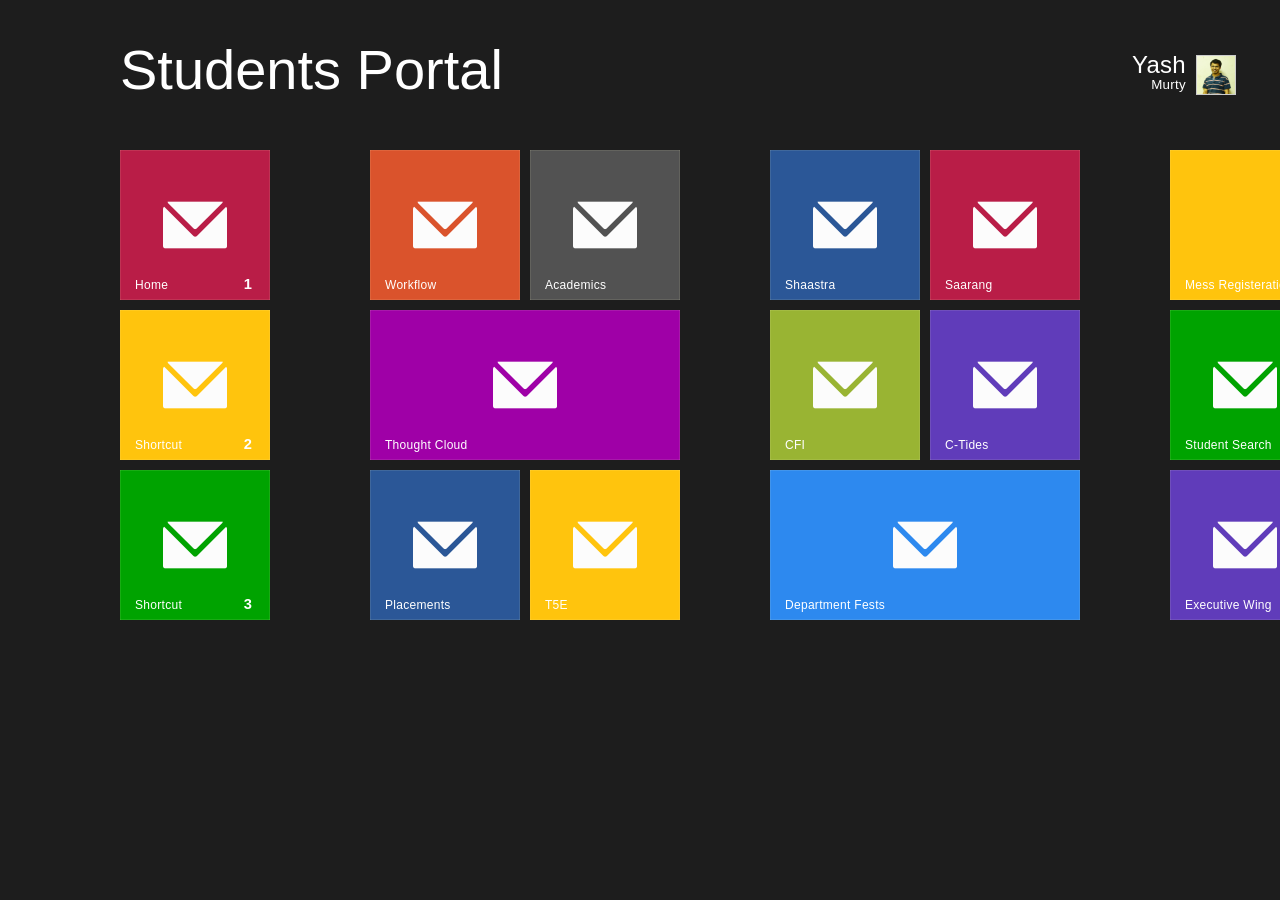
==== landing/metro/index.html @ 48523f01 "MetroLanding" ====
<!DOCTYPE html PUBLIC "-//W3C//DTD XHTML 1.0 Transitional//EN" "http://www.w3.org/TR/xhtml1/DTD/xhtml1-transitional.dtd">
<html xmlns="http://www.w3.org/1999/xhtml"><!--NoM4D-->
<head>
<meta http-equiv="Content-Type" content="text/html; charset=utf-8" />
<title>Metro Landing</title>
<link href="css/modern.css" rel="stylesheet">
<link href="css/modern-responsive.css" rel="stylesheet">
<link href="css/theme-dark.css" rel="stylesheet">
</head>

<body class="metrouicss">


<div class="page secondary fixed-header" style="width: 3000px;">
    <div class="page-header ">
        <div class="page-header-content">
            <div class="user-login">
                <a href="#">
                    <div class="name">
                        <span class="first-name">Yash</span>
                        <span class="last-name">Murty</span>
                    </div>
                    <div class="avatar">
                        <img src="images/fb3.jpg">
                    </div>
                </a>
            </div>

            <h1 class="fg-color-black">Students Portal</h1>
        </div>
    </div><!-- Header Ends -->
    
    <div class="page-region">
        <div class="page-region-content tiles" style="width: 4156px;">
            <div class="tile-group tile-drag" style="width: auto; max-width: 170px;">
                <div class="tile icon bg-color-red outline-color-red" style="">
                    <div class="tile-content">
                        <img src="images/Mail128.png">
                    </div>
                    <div class="brand">
                        <div class="badge">1</div>
                        <div class="name">Home</div>
                    </div>
                </div>
                <div class="tile icon bg-color-yellow outline-color-yellow" style="">
                    <div class="tile-content">
                        <img src="images/Mail128.png">
                    </div>
                    <div class="brand">
                        <div class="badge">2</div>
                        <div class="name">Shortcut</div>
                    </div>
                </div>
                <div class="tile icon bg-color-green outline-color-green" style="">
                    <div class="tile-content">
                        <img src="images/Mail128.png">
                    </div>
                    <div class="brand">
                        <div class="badge">3</div>
                        <div class="name">Shortcut</div>
                    </div>
                </div>
                </div><!-- Column 1 ends here-->
                
            <div class="tile-group tile-drag" style="width: auto; max-width: 320px;">
                <div class="tile icon bg-color-orangeDark outline-color-orangeDark" style="">
                    <div class="tile-content">
                        <img src="images/Mail128.png">
                    </div>
                    <div class="brand">
                        <div class="badge"></div>
                        <div class="name">Workflow</div>
                    </div>
                </div>
                
                <div class="tile icon bg-color-grayDark outline-color-grayDark" style="">
                    <div class="tile-content">
                        <img src="images/Mail128.png">
                    </div>
                    <div class="brand">
                        <div class="badge"></div>
                        <div class="name">Academics</div>
                    </div>
                </div>
                
                <div class="tile double icon bg-color-pink outline-color-pink" style="">
                    <div class="tile-content">
                        <img src="images/Mail128.png" alt="">
                    </div>
                    <div class="brand">
                        <span class="name">Thought Cloud</span>
                        
                    </div>
                </div>
                <div class="tile icon bg-color-blueDark outline-color-blueDark" style="">
                    <div class="tile-content">
                        <img src="images/Mail128.png">
                    </div>
                    <div class="brand">
                        <div class="badge"></div>
                        <div class="name">Placements</div>
                    </div>
                </div>
                <div class="tile icon bg-color-yellow outline-color-yellow" style="">
                    <div class="tile-content">
                        <img src="images/Mail128.png">
                    </div>
                    <div class="brand">
                        <div class="badge"></div>
                        <div class="name">T5E</div>
                    </div>
                </div>
                </div><!-- Column 2 ends here-->
    
    
    
            <div class="tile-group tile-drag" style="width: auto; max-width: 320px;">
                
                <div class="tile icon bg-color-blueDark outline-color-blueDark" style="">
                    <div class="tile-content">
                        <img src="images/Mail128.png">
                    </div>
                    <div class="brand">
                        <div class="badge"></div>
                        <div class="name">Shaastra</div>
                    </div>
                </div>
                <div class="tile icon bg-color-red outline-color-red" style="">
                    <div class="tile-content">
                        <img src="images/Mail128.png">
                    </div>
                    <div class="brand">
                        <div class="badge"></div>
                        <div class="name">Saarang</div>
                    </div>
                </div>
                
                <div class="tile icon bg-color-greenLight outline-color-greenLight" style="">
                    <div class="tile-content">
                        <img src="images/Mail128.png">
                    </div>
                    <div class="brand">
                        <div class="badge"></div>
                        <div class="name">CFI</div>
                    </div>
                </div>
                <div class="tile icon bg-color-purple outline-color-purple" style="">
                    <div class="tile-content">
                        <img src="images/Mail128.png">
                    </div>
                    <div class="brand">
                        <div class="badge"></div>
                        <div class="name">C-Tides</div>
                    </div>
                </div>
                <div class="tile double icon bg-color-blue outline-color-blue" style="">
                    <div class="tile-content">
                        <img src="images/Mail128.png" alt="">
                    </div>
                    <div class="brand">
                        <span class="name">Department Fests</span>
                        
                    </div>
                </div>
                </div><!-- Column 3 ends here-->
    
    
	<div class="tile-group tile-drag" style="width: auto; max-width: 320px;">
                
                
                <div class="tile double icon bg-color-yellow outline-color-yellow" style="">
                    <div class="tile-content">
                        <img src="images/Mail128.png" alt="">
                    </div>
                    <div class="brand">
                        <span class="name">Mess Registeration</span>
                        
                    </div>
                </div>
                <div class="tile icon bg-color-green outline-color-green" style="">
                    <div class="tile-content">
                        <img src="images/Mail128.png">
                    </div>
                    <div class="brand">
                        <div class="badge"></div>
                        <div class="name">Student Search</div>
                    </div>
                </div>
                <div class="tile icon bg-color-blue outline-color-blue" style="">
                    <div class="tile-content">
                        <img src="images/Mail128.png">
                    </div>
                    <div class="brand">
                        <div class="badge"></div>
                        <div class="name">SAC</div>
                    </div>
                </div>
                
                <div class="tile icon bg-color-purple outline-color-purple" style="">
                    <div class="tile-content">
                        <img src="images/Mail128.png">
                    </div>
                    <div class="brand">
                        <div class="badge"></div>
                        <div class="name">Executive Wing</div>
                    </div>
                </div>
                <div class="tile icon bg-color-orangeDark outline-color-orangeDark" style="">
                    <div class="tile-content">
                        <img src="images/Mail128.png">
                    </div>
                    <div class="brand">
                        <div class="badge"></div>
                        <div class="name">Downloads</div>
                    </div>
                </div>
                </div><!-- column 4 ends here-->
                
                <div class="tile-group tile-drag" style="width: auto; max-width: 170px;">
                <div class="tile icon bg-color-blueDark outline-color-blueDark" style="">
                    <div class="tile-content">
                        <img src="images/Mail128.png">
                    </div>
                    <div class="brand">
                        <div class="badge">1</div>
                        <div class="name">Tech-Soc</div>
                    </div>
                </div>
                <div class="tile icon bg-color-pink outline-color-pink" style="">
                    <div class="tile-content">
                        <img src="images/Mail128.png">
                    </div>
                    <div class="brand">
                        <div class="badge">2</div>
                        <div class="name">Lit-Soc</div>
                    </div>
                </div>
                <div class="tile icon bg-color-green outline-color-green" style="">
                    <div class="tile-content">
                        <img src="images/Mail128.png">
                    </div>
                    <div class="brand">
                        <div class="badge"></div>
                        <div class="name">Schroeter</div>
                    </div>
                </div>
                </div><!-- Column 5 ends here-->
            
                
</body>
</html>
---- landing/metro/css/modern.css ----
/*
 * Metro UI CSS v 0.1.6
 * Copyright 2012 Sergey Pimenov
 * Licensed under the MIT License
 */
/*! normalize.css 2012-03-11T12:53 UTC - http://github.com/necolas/normalize.css */
/* =============================================================================
   HTML5 display definitions
   ========================================================================== */
/*
 * Corrects block display not defined in IE6/7/8/9 & FF3
 */
article,
aside,
details,
figcaption,
figure,
footer,
header,
hgroup,
nav,
section,
summary {
  display: block;
}
/*
 * Corrects inline-block display not defined in IE6/7/8/9 & FF3
 */
audio,
canvas,
video {
  display: inline-block;
  *display: inline;
  *zoom: 1;
}
/*
 * Prevents modern browsers from displaying 'audio' without controls
 * Remove excess height in iOS5 devices
 */
audio:not([controls]) {
  display: none;
  height: 0;
}
/*
 * Addresses styling for 'hidden' attribute not present in IE7/8/9, FF3, S4
 * Known issue: no IE6 support
 */
[hidden] {
  display: none;
}
/* =============================================================================
   Base
   ========================================================================== */
/*
 * 1. Corrects text resizing oddly in IE6/7 when body font-size is set using em units
 *    http://clagnut.com/blog/348/#c790
 * 2. Prevents iOS text size adjust after orientation change, without disabling user zoom
 *    www.456bereastreet.com/archive/201012/controlling_text_size_in_safari_for_ios_without_disabling_user_zoom/
 */
html {
  font-size: 100%;
  /* 1 */

  -webkit-text-size-adjust: 100%;
  /* 2 */

  -ms-text-size-adjust: 100%;
  /* 2 */

}
/*
 * Addresses font-family inconsistency between 'textarea' and other form elements.
 */
html,
button,
input,
select,
textarea {
  font-family: sans-serif;
}
/*
 * Addresses margins handled incorrectly in IE6/7
 */
body {
  margin: 0;
}
/* =============================================================================
   Links
   ========================================================================== */
/*
 * Addresses outline displayed oddly in Chrome
 */
a:focus {
  outline: thin dotted;
}
/*
 * Improves readability when focused and also mouse hovered in all browsers
 * people.opera.com/patrickl/experiments/keyboard/test
 */
a:hover,
a:active {
  outline: 0;
}
/* =============================================================================
   Typography
   ========================================================================== */
/*
 * Addresses font sizes and margins set differently in IE6/7
 * Addresses font sizes within 'section' and 'article' in FF4+, Chrome, S5
 */
h1 {
  font-size: 2em;
  margin: 0.67em 0;
}
h2 {
  font-size: 1.5em;
  margin: 0.83em 0;
}
h3 {
  font-size: 1.17em;
  margin: 1em 0;
}
h4 {
  font-size: 1em;
  margin: 1.33em 0;
}
h5 {
  font-size: 0.83em;
  margin: 1.67em 0;
}
h6 {
  font-size: 0.75em;
  margin: 2.33em 0;
}
/*
 * Addresses styling not present in IE7/8/9, S5, Chrome
 */
abbr[title] {
  border-bottom: 1px dotted;
}
/*
 * Addresses style set to 'bolder' in FF3+, S4/5, Chrome
*/
b,
strong {
  font-weight: bold;
}
blockquote {
  margin: 1em 40px;
}
/*
 * Addresses styling not present in S5, Chrome
 */
dfn {
  font-style: italic;
}
/*
 * Addresses styling not present in IE6/7/8/9
 */
mark {
  background: #ff0;
  color: #000;
}
/*
 * Addresses margins set differently in IE6/7
 */
p,
pre {
  margin: 1em 0;
}
/*
 * Corrects font family set oddly in IE6, S4/5, Chrome
 * en.wikipedia.org/wiki/User:Davidgothberg/Test59
 */
pre,
code,
kbd,
samp {
  font-family: monospace, serif;
  _font-family: 'courier new', monospace;
  font-size: 1em;
}
/*
 * Improves readability of pre-formatted text in all browsers
 */
pre {
  white-space: pre;
  white-space: pre-wrap;
  word-wrap: break-word;
}
/*
 * 1. Addresses CSS quotes not supported in IE6/7
 * 2. Addresses quote property not supported in S4
 */
/* 1 */
q {
  quotes: none;
}
/* 2 */
q:before,
q:after {
  content: '';
  content: none;
}
small {
  font-size: 75%;
}
/*
 * Prevents sub and sup affecting line-height in all browsers
 * gist.github.com/413930
 */
sub,
sup {
  font-size: 75%;
  line-height: 0;
  position: relative;
  vertical-align: baseline;
}
sup {
  top: -0.5em;
}
sub {
  bottom: -0.25em;
}
/* =============================================================================
   Lists
   ========================================================================== */
/*
 * Addresses margins set differently in IE6/7
 */
dl,
menu,
ol,
ul {
  margin: 1em 0;
}
dd {
  margin: 0 0 0 40px;
}
/*
 * Addresses paddings set differently in IE6/7
 */
menu,
ol,
ul {
  padding: 0 0 0 40px;
}
/*
 * Corrects list images handled incorrectly in IE7
 */
nav ul,
nav ol {
  list-style: none;
  list-style-image: none;
}
/* =============================================================================
   Embedded content
   ========================================================================== */
/*
 * 1. Removes border when inside 'a' element in IE6/7/8/9, FF3
 * 2. Improves image quality when scaled in IE7
 *    code.flickr.com/blog/2008/11/12/on-ui-quality-the-little-things-client-side-image-resizing/
 */
img {
  border: 0;
  /* 1 */

  -ms-interpolation-mode: bicubic;
  /* 2 */

}
/*
 * Corrects overflow displayed oddly in IE9
 */
svg:not(:root) {
  overflow: hidden;
}
/* =============================================================================
   Figures
   ========================================================================== */
/*
 * Addresses margin not present in IE6/7/8/9, S5, O11
 */
figure {
  margin: 0;
}
/* =============================================================================
   Forms
   ========================================================================== */
/*
 * Corrects margin displayed oddly in IE6/7
 */
form {
  margin: 0;
}
/*
 * Define consistent border, margin, and padding
 */
fieldset {
  border: 1px solid #c0c0c0;
  margin: 0 2px;
  padding: 0.35em 0.625em 0.75em;
}
/*
 * 1. Corrects color not being inherited in IE6/7/8/9
 * 2. Corrects text not wrapping in FF3
 * 3. Corrects alignment displayed oddly in IE6/7
 */
legend {
  border: 0;
  /* 1 */

  padding: 0;
  white-space: normal;
  /* 2 */

  *margin-left: -7px;
  /* 3 */

}
/*
 * 1. Corrects font size not being inherited in all browsers
 * 2. Addresses margins set differently in IE6/7, FF3+, S5, Chrome
 * 3. Improves appearance and consistency in all browsers
 */
button,
input,
select,
textarea {
  font-size: 100%;
  /* 1 */

  margin: 0;
  /* 2 */

  vertical-align: baseline;
  /* 3 */

  *vertical-align: middle;
  /* 3 */

}
/*
 * Addresses FF3/4 setting line-height on 'input' using !important in the UA stylesheet
 */
button,
input {
  line-height: normal;
  /* 1 */

}
/*
 * 1. Improves usability and consistency of cursor style between image-type 'input' and others
 * 2. Corrects inability to style clickable 'input' types in iOS
 * 3. Removes inner spacing in IE7 without affecting normal text inputs
 *    Known issue: inner spacing remains in IE6
 */
button,
input[type="button"],
input[type="reset"],
input[type="submit"] {
  cursor: pointer;
  /* 1 */

  -webkit-appearance: button;
  /* 2 */

  *overflow: visible;
  /* 3 */

}
/*
 * Re-set default cursor for disabled elements
 */
button[disabled],
input[disabled] {
  cursor: default;
}
/*
 * 1. Addresses box sizing set to content-box in IE8/9
 * 2. Removes excess padding in IE8/9
 * 3. Removes excess padding in IE7
      Known issue: excess padding remains in IE6
 */
input[type="checkbox"],
input[type="radio"] {
  box-sizing: border-box;
  /* 1 */

  padding: 0;
  /* 2 */

  *height: 13px;
  /* 3 */

  *width: 13px;
  /* 3 */

}
/*
 * 1. Addresses appearance set to searchfield in S5, Chrome
 * 2. Addresses box-sizing set to border-box in S5, Chrome (include -moz to future-proof)
 */
input[type="search"] {
  -webkit-appearance: textfield;
  /* 1 */

  -moz-box-sizing: content-box;
  -webkit-box-sizing: content-box;
  /* 2 */

  box-sizing: content-box;
}
/*
 * Removes inner padding and search cancel button in S5, Chrome on OS X
 */
input[type="search"]::-webkit-search-decoration,
input[type="search"]::-webkit-search-cancel-button {
  -webkit-appearance: none;
}
/*
 * Removes inner padding and border in FF3+
 * www.sitepen.com/blog/2008/05/14/the-devils-in-the-details-fixing-dojos-toolbar-buttons/
 */
button::-moz-focus-inner,
input::-moz-focus-inner {
  border: 0;
  padding: 0;
}
/*
 * 1. Removes default vertical scrollbar in IE6/7/8/9
 * 2. Improves readability and alignment in all browsers
 */
textarea {
  overflow: auto;
  /* 1 */

  vertical-align: top;
  /* 2 */

}
/* =============================================================================
   Tables
   ========================================================================== */
/*
 * Remove most spacing between table cells
 */
table {
  border-collapse: collapse;
  border-spacing: 0;
}
/*
 * Metro UI CSS
 * Copyright 2012 Sergey Pimenov
 * Licensed under the MIT License
 *
 * Routines.less
 */
.place-left {
  float: left !important;
  margin-right: 10px;
}
.place-right {
  float: right !important;
  margin-left: 10px;
}
.scroll-y,
.scroll-vertical {
  overflow-y: scroll;
}
.scroll-x,
.scroll-horizontal {
  overflow-x: scroll;
}
.pos-rel {
  position: relative;
}
.pos-abs {
  position: absolute;
}
.pos-fix {
  position: fixed;
}
.text-left {
  text-align: left;
}
.text-right {
  text-align: right;
}
.text-center {
  text-align: center;
}
.text-justify {
  text-align: justify;
}
.top-left {
  position: absolute;
  top: 0;
  left: 0;
}
.top-right {
  position: absolute;
  top: 0;
  right: 0;
}
.bottom-right {
  position: absolute;
  bottom: 0;
  right: 0;
}
.bottom-left {
  position: absolute;
  bottom: 0;
  left: 0;
}
.no-overflow {
  overflow: hidden;
}
.no-display {
  display: none;
}
.as-block {
  display: block;
  float: none !important;
}
.as-inline-block {
  display: inline-block;
}
.nlm {
  margin-left: 0 !important;
}
.nrm {
  margin-right: 0 !important;
}
.clearfix {
  *zoom: 1;
}
.clearfix:before,
.clearfix:after {
  display: table;
  content: "";
}
.clearfix:after {
  clear: both;
}
.padding5 {
  padding: 5px;
}
.padding10 {
  padding: 10px;
}
.padding15 {
  padding: 15px;
}
.padding20 {
  padding: 20px;
}
.padding30 {
  padding: 30px;
}
.padding40 {
  padding: 40px;
}
.padding80 {
  padding: 80px;
}
.selected {
  border: 4px #2d89ef solid;
}
.selected:after {
  width: 0;
  height: 0;
  border-top: 40px solid #2d89ef;
  border-left: 40px solid transparent;
  position: absolute;
  display: block;
  right: 0;
  content: ".";
  top: 0;
  z-index: 1001;
}
.selected:before {
  position: absolute;
  content: "\e08a";
  color: #fff;
  right: 4px;
  font-family: iconFont;
  z-index: 1002;
}
.border {
  border: 1px #ccc solid;
}
/*
Icon Set:	Broccolidry -- http://dribbble.com/shots/587469-Free-16px-Broccolidryiconsaniconsetitisfullof-icons
License:	Aribitrary -- http://licence.visualidiot.com/


Icon Set:	Meteocons -- http://www.alessioatzeni.com/meteocons/
License:	Arbitrary -- http://www.alessioatzeni.com/meteocons/#about


Icon Set:	IcoMoon - Free -- http://keyamoon.com/icomoon/
License:	CC BY-SA 3.0 -- http://creativecommons.org/licenses/by-sa/3.0/
*/
@font-face {
  font-family: 'iconFont';
  src: url('../fonts/iconFont.eot');
  src: url('../fonts/iconFont.eot?#iefix') format('embedded-opentype'), url('../fonts/iconFont.svg#iconFont') format('svg'), url('../fonts/iconFont.woff') format('woff'), url('../fonts/iconFont.ttf') format('truetype');
  font-weight: normal;
  font-style: normal;
}
/* Use the following CSS code if you want to use data attributes for inserting your icons */
[data-icon]:before {
  font-family: 'iconFont';
  content: attr(data-icon);
  speak: none;
  font-weight: normal;
  font-style: normal;
  display: inline-block;
  text-decoration: inherit;
  -webkit-font-smoothing: antialiased;
  border: 1px transparent solid;
}
/* Use the following CSS code if you want to have a class per icon */
[class^="icon-"]:before,
[class*=" icon-"]:before {
  font-family: 'iconFont';
  font-style: normal;
  speak: none;
  font-weight: normal;
  display: inline-block;
  text-decoration: inherit;
  margin: 0 2px;
  -webkit-font-smoothing: antialiased;
  border: 1px transparent solid;
}
.icon-large:before {
  vertical-align: middle;
  font-size: 1.3333333333333332em;
  margin-top: -8px;
}
button.mini,
.button.mini {
  font-size: .9em !important;
}
a [class^="icon-"],
a [class*=" icon-"] {
  border: 1px transparent solid;
}
li [class^="icon-"],
li [class*=" icon-"] {
  display: inline-block;
  width: 1.25em;
  text-align: center;
}
li .icon-large:after,
li .icon-large:before {
  width: 1.875em;
}
.icon-home:before {
  content: "\e000";
}
.icon-newspaper:before {
  content: "\e001";
}
.icon-pencil:before {
  content: "\e002";
}
.icon-droplet:before {
  content: "\e003";
}
.icon-pictures:before {
  content: "\e004";
}
.icon-camera:before {
  content: "\e005";
}
.icon-music:before {
  content: "\e006";
}
.icon-film:before {
  content: "\e007";
}
.icon-camera-2:before {
  content: "\e008";
}
.icon-spades:before {
  content: "\e009";
}
.icon-clubs:before {
  content: "\e00a";
}
.icon-diamonds:before {
  content: "\e00b";
}
.icon-broadcast:before {
  content: "\e00c";
}
.icon-mic:before {
  content: "\e00d";
}
.icon-book:before {
  content: "\e00e";
}
.icon-file:before {
  content: "\e00f";
}
.icon-new:before {
  content: "\e010";
}
.icon-copy:before {
  content: "\e011";
}
.icon-folder:before {
  content: "\e012";
}
.icon-folder-2:before {
  content: "\e013";
}
.icon-tag:before {
  content: "\e014";
}
.icon-cart:before {
  content: "\e015";
}
.icon-basket:before {
  content: "\e016";
}
.icon-calculate:before {
  content: "\e017";
}
.icon-support:before {
  content: "\e018";
}
.icon-phone:before {
  content: "\e019";
}
.icon-mail:before {
  content: "\e01a";
}
.icon-location:before {
  content: "\e01b";
}
.icon-compass:before {
  content: "\e01c";
}
.icon-history:before {
  content: "\e01d";
}
.icon-clock:before {
  content: "\e01e";
}
.icon-bell:before {
  content: "\e01f";
}
.icon-calendar:before {
  content: "\e020";
}
.icon-printer:before {
  content: "\e021";
}
.icon-mouse:before {
  content: "\e022";
}
.icon-screen:before {
  content: "\e023";
}
.icon-laptop:before {
  content: "\e024";
}
.icon-mobile:before {
  content: "\e025";
}
.icon-cabinet:before {
  content: "\e026";
}
.icon-drawer:before {
  content: "\e027";
}
.icon-drawer-2:before {
  content: "\e028";
}
.icon-box:before {
  content: "\e029";
}
.icon-box-add:before {
  content: "\e02a";
}
.icon-box-remove:before {
  content: "\e02b";
}
.icon-download:before {
  content: "\e02c";
}
.icon-upload:before {
  content: "\e02d";
}
.icon-database:before {
  content: "\e02e";
}
.icon-flip:before {
  content: "\e02f";
}
.icon-flip-2:before {
  content: "\e030";
}
.icon-undo:before {
  content: "\e031";
}
.icon-redo:before {
  content: "\e032";
}
.icon-forward:before {
  content: "\e033";
}
.icon-reply:before {
  content: "\e034";
}
.icon-reply-2:before {
  content: "\e035";
}
.icon-comments:before {
  content: "\e036";
}
.icon-comments-2:before {
  content: "\e037";
}
.icon-comments-3:before {
  content: "\e038";
}
.icon-comments-4:before {
  content: "\e039";
}
.icon-comments-5:before {
  content: "\e03a";
}
.icon-user:before {
  content: "\e03b";
}
.icon-user-2:before {
  content: "\e03c";
}
.icon-user-3:before {
  content: "\e03d";
}
.icon-busy:before {
  content: "\e03e";
}
.icon-loading:before {
  content: "\e03f";
}
.icon-loading-2:before {
  content: "\e040";
}
.icon-search:before {
  content: "\e041";
}
.icon-zoom-in:before {
  content: "\e042";
}
.icon-zoom-out:before {
  content: "\e043";
}
.icon-key:before {
  content: "\e044";
}
.icon-key-2:before {
  content: "\e045";
}
.icon-locked:before {
  content: "\e046";
}
.icon-unlocked:before {
  content: "\e047";
}
.icon-wrench:before {
  content: "\e048";
}
.icon-equalizer:before {
  content: "\e049";
}
.icon-cog:before {
  content: "\e04a";
}
.icon-pie:before {
  content: "\e04b";
}
.icon-bars:before {
  content: "\e04c";
}
.icon-stats-up:before {
  content: "\e04d";
}
.icon-gift:before {
  content: "\e04e";
}
.icon-trophy:before {
  content: "\e04f";
}
.icon-diamond:before {
  content: "\e050";
}
.icon-coffee:before {
  content: "\e051";
}
.icon-rocket:before {
  content: "\e052";
}
.icon-meter-slow:before {
  content: "\e053";
}
.icon-meter-medium:before {
  content: "\e054";
}
.icon-meter-fast:before {
  content: "\e055";
}
.icon-dashboard:before {
  content: "\e056";
}
.icon-fire:before {
  content: "\e057";
}
.icon-lab:before {
  content: "\e058";
}
.icon-remove:before {
  content: "\e059";
}
.icon-briefcase:before {
  content: "\e05a";
}
.icon-briefcase-2:before {
  content: "\e05b";
}
.icon-cars:before {
  content: "\e05c";
}
.icon-bus:before {
  content: "\e05d";
}
.icon-cube:before {
  content: "\e05e";
}
.icon-cube-2:before {
  content: "\e05f";
}
.icon-puzzle:before {
  content: "\e060";
}
.icon-glasses:before {
  content: "\e061";
}
.icon-glasses-2:before {
  content: "\e062";
}
.icon-accessibility:before {
  content: "\e063";
}
.icon-accessibility-2:before {
  content: "\e064";
}
.icon-target:before {
  content: "\e065";
}
.icon-target-2:before {
  content: "\e066";
}
.icon-lightning:before {
  content: "\e067";
}
.icon-power:before {
  content: "\e068";
}
.icon-power-2:before {
  content: "\e069";
}
.icon-clipboard:before {
  content: "\e06a";
}
.icon-clipboard-2:before {
  content: "\e06b";
}
.icon-playlist:before {
  content: "\e06c";
}
.icon-grid-view:before {
  content: "\e06d";
}
.icon-tree-view:before {
  content: "\e06e";
}
.icon-cloud:before {
  content: "\e06f";
}
.icon-cloud-2:before {
  content: "\e070";
}
.icon-download-2:before {
  content: "\e071";
}
.icon-upload-2:before {
  content: "\e072";
}
.icon-upload-3:before {
  content: "\e073";
}
.icon-link:before {
  content: "\e074";
}
.icon-link-2:before {
  content: "\e075";
}
.icon-flag:before {
  content: "\e076";
}
.icon-flag-2:before {
  content: "\e077";
}
.icon-attachment:before {
  content: "\e078";
}
.icon-eye:before {
  content: "\e079";
}
.icon-bookmark:before {
  content: "\e07a";
}
.icon-bookmark-2:before {
  content: "\e07b";
}
.icon-star:before {
  content: "\e07c";
}
.icon-star-2:before {
  content: "\e07d";
}
.icon-star-3:before {
  content: "\e07e";
}
.icon-heart:before {
  content: "\e07f";
}
.icon-heart-2:before {
  content: "\e080";
}
.icon-thumbs-up:before {
  content: "\e081";
}
.icon-thumbs-down:before {
  content: "\e082";
}
.icon-plus:before {
  content: "\e083";
}
.icon-minus:before {
  content: "\e084";
}
.icon-help:before {
  content: "\e085";
}
.icon-help-2:before {
  content: "\e086";
}
.icon-blocked:before {
  content: "\e087";
}
.icon-cancel:before {
  content: "\e088";
}
.icon-cancel-2:before {
  content: "\e089";
}
.icon-checkmark:before {
  content: "\e08a";
}
.icon-minus-2:before {
  content: "\e08b";
}
.icon-plus-2:before {
  content: "\e08c";
}
.icon-enter:before {
  content: "\e08d";
}
.icon-exit:before {
  content: "\e08e";
}
.icon-loop:before {
  content: "\e08f";
}
.icon-arrow-up-left:before {
  content: "\e090";
}
.icon-arrow-up:before {
  content: "\e091";
}
.icon-arrow-up-right:before {
  content: "\e092";
}
.icon-arrow-right:before {
  content: "\e093";
}
.icon-arrow-down-right:before {
  content: "\e094";
}
.icon-arrow-down:before {
  content: "\e095";
}
.icon-arrow-down-left:before {
  content: "\e096";
}
.icon-arrow-left:before {
  content: "\e097";
}
.icon-arrow-up-2:before {
  content: "\e098";
}
.icon-arrow-right-2:before {
  content: "\e099";
}
.icon-arrow-down-2:before {
  content: "\e09a";
}
.icon-arrow-left-2:before {
  content: "\e09b";
}
.icon-arrow-up-3:before {
  content: "\e09c";
}
.icon-arrow-right-3:before {
  content: "\e09d";
}
.icon-arrow-down-3:before {
  content: "\e09e";
}
.icon-arrow-left-3:before {
  content: "\e09f";
}
.icon-menu:before {
  content: "\e0a0";
}
.icon-enter-2:before {
  content: "\e0a1";
}
.icon-backspace:before {
  content: "\e0a2";
}
.icon-backspace-2:before {
  content: "\e0a3";
}
.icon-tab:before {
  content: "\e0a4";
}
.icon-tab-2:before {
  content: "\e0a5";
}
.icon-checkbox:before {
  content: "\e0a6";
}
.icon-checkbox-unchecked:before {
  content: "\e0a7";
}
.icon-checkbox-partial:before {
  content: "\e0a8";
}
.icon-radio-checked:before {
  content: "\e0a9";
}
.icon-radio-unchecked:before {
  content: "\e0aa";
}
.icon-font:before {
  content: "\e0ab";
}
.icon-paragraph-left:before {
  content: "\e0ac";
}
.icon-paragraph-center:before {
  content: "\e0ad";
}
.icon-paragraph-right:before {
  content: "\e0ae";
}
.icon-paragraph-justify:before {
  content: "\e0af";
}
.icon-left-to-right:before {
  content: "\e0b0";
}
.icon-right-to-left:before {
  content: "\e0b1";
}
.icon-share:before {
  content: "\e0b2";
}
.icon-new-tab:before {
  content: "\e0b3";
}
.icon-new-tab-2:before {
  content: "\e0b4";
}
.icon-embed:before {
  content: "\e0b5";
}
.icon-code:before {
  content: "\e0b6";
}
.icon-bluetooth:before {
  content: "\e0b7";
}
.icon-share-2:before {
  content: "\e0b8";
}
.icon-share-3:before {
  content: "\e0b9";
}
.icon-mail-2:before {
  content: "\e0ba";
}
.icon-google:before {
  content: "\e0bb";
}
.icon-google-plus:before {
  content: "\e0bc";
}
.icon-google-drive:before {
  content: "\e0bd";
}
.icon-facebook:before {
  content: "\e0be";
}
.icon-instagram:before {
  content: "\e0bf";
}
.icon-twitter:before {
  content: "\e0c0";
}
.icon-feed:before {
  content: "\e0c1";
}
.icon-youtube:before {
  content: "\e0c2";
}
.icon-vimeo:before {
  content: "\e0c3";
}
.icon-flickr:before {
  content: "\e0c4";
}
.icon-picassa:before {
  content: "\e0c5";
}
.icon-dribbble:before {
  content: "\e0c6";
}
.icon-deviantart:before {
  content: "\e0c7";
}
.icon-github:before {
  content: "\e0c8";
}
.icon-github-2:before {
  content: "\e0c9";
}
.icon-github-3:before {
  content: "\e0ca";
}
.icon-github-4:before {
  content: "\e0cb";
}
.icon-github-5:before {
  content: "\e0cc";
}
.icon-git:before {
  content: "\e0cd";
}
.icon-github-6:before {
  content: "\e0ce";
}
.icon-wordpress:before {
  content: "\e0cf";
}
.icon-joomla:before {
  content: "\e0d0";
}
.icon-blogger:before {
  content: "\e0d1";
}
.icon-tumblr:before {
  content: "\e0d2";
}
.icon-yahoo:before {
  content: "\e0d3";
}
.icon-amazon:before {
  content: "\e0d4";
}
.icon-tux:before {
  content: "\e0d5";
}
.icon-apple:before {
  content: "\e0d6";
}
.icon-finder:before {
  content: "\e0d7";
}
.icon-android:before {
  content: "\e0d8";
}
.icon-windows:before {
  content: "\e0d9";
}
.icon-soundcloud:before {
  content: "\e0da";
}
.icon-skype:before {
  content: "\e0db";
}
.icon-reddit:before {
  content: "\e0dc";
}
.icon-linkedin:before {
  content: "\e0dd";
}
.icon-lastfm:before {
  content: "\e0de";
}
.icon-delicious:before {
  content: "\e0df";
}
.icon-stumbleupon:before {
  content: "\e0e0";
}
.icon-pinterest:before {
  content: "\e0e1";
}
.icon-xing:before {
  content: "\e0e2";
}
.icon-flattr:before {
  content: "\e0e3";
}
.icon-foursquare:before {
  content: "\e0e4";
}
.icon-paypal:before {
  content: "\e0e5";
}
.icon-yelp:before {
  content: "\e0e6";
}
.icon-libreoffice:before {
  content: "\e0e7";
}
.icon-file-pdf:before {
  content: "\e0e8";
}
.icon-file-openoffice:before {
  content: "\e0e9";
}
.icon-file-word:before {
  content: "\e0ea";
}
.icon-file-excel:before {
  content: "\e0eb";
}
.icon-file-powerpoint:before {
  content: "\e0ec";
}
.icon-file-zip:before {
  content: "\e0ed";
}
.icon-file-xml:before {
  content: "\e0ee";
}
.icon-file-css:before {
  content: "\e0ef";
}
.icon-html5:before {
  content: "\e0f0";
}
.icon-html5-2:before {
  content: "\e0f1";
}
.icon-css3:before {
  content: "\e0f2";
}
.icon-chrome:before {
  content: "\e0f3";
}
.icon-firefox:before {
  content: "\e0f4";
}
.icon-IE:before {
  content: "\e0f5";
}
.icon-opera:before {
  content: "\e0f6";
}
.icon-safari:before {
  content: "\e0f7";
}
.icon-IcoMoon:before {
  content: "\e0f8";
}
.icon-sunrise:before {
  content: "\e0f9";
}
.icon-sun:before {
  content: "\e0fa";
}
.icon-moon:before {
  content: "\e0fb";
}
.icon-sun-2:before {
  content: "\e0fc";
}
.icon-windy:before {
  content: "\e0fd";
}
.icon-wind:before {
  content: "\e0fe";
}
.icon-snowflake:before {
  content: "\e0ff";
}
.icon-cloudy:before {
  content: "\e100";
}
.icon-cloud-3:before {
  content: "\e101";
}
.icon-weather:before {
  content: "\e102";
}
.icon-weather-2:before {
  content: "\e103";
}
.icon-weather-3:before {
  content: "\e104";
}
.icon-lines:before {
  content: "\e105";
}
.icon-cloud-4:before {
  content: "\e106";
}
.icon-lightning-2:before {
  content: "\e107";
}
.icon-lightning-3:before {
  content: "\e108";
}
.icon-rainy:before {
  content: "\e109";
}
.icon-rainy-2:before {
  content: "\e10a";
}
.icon-windy-2:before {
  content: "\e10b";
}
.icon-windy-3:before {
  content: "\e10c";
}
.icon-snowy:before {
  content: "\e10d";
}
.icon-snowy-2:before {
  content: "\e10e";
}
.icon-snowy-3:before {
  content: "\e10f";
}
.icon-weather-4:before {
  content: "\e110";
}
.icon-cloudy-2:before {
  content: "\e111";
}
.icon-cloud-5:before {
  content: "\e112";
}
.icon-lightning-4:before {
  content: "\e113";
}
.icon-sun-3:before {
  content: "\e114";
}
.icon-moon-2:before {
  content: "\e115";
}
.icon-cloudy-3:before {
  content: "\e116";
}
.icon-cloud-6:before {
  content: "\e117";
}
.icon-cloud-7:before {
  content: "\e118";
}
.icon-lightning-5:before {
  content: "\e119";
}
.icon-rainy-3:before {
  content: "\e11a";
}
.icon-rainy-4:before {
  content: "\e11b";
}
.icon-windy-4:before {
  content: "\e11c";
}
.icon-windy-5:before {
  content: "\e11d";
}
.icon-snowy-4:before {
  content: "\e11e";
}
.icon-snowy-5:before {
  content: "\e11f";
}
.icon-weather-5:before {
  content: "\e120";
}
.icon-cloudy-4:before {
  content: "\e121";
}
.icon-lightning-6:before {
  content: "\e122";
}
.icon-thermometer:before {
  content: "\e123";
}
.icon-compass-2:before {
  content: "\e124";
}
.icon-none:before {
  content: "\e125";
}
.icon-Celsius:before {
  content: "\e126";
}
.icon-Fahrenheit:before {
  content: "\e127";
}
.icon-forrst:before {
  content: "\e128";
}
.icon-headphones:before {
  content: "\e129";
}
.icon-bug:before {
  content: "\e12a";
}
.icon-cart-2:before {
  content: "\e12b";
}
.icon-earth:before {
  content: "\e12c";
}
.icon-battery:before {
  content: "\e12d";
}
.icon-list:before {
  content: "\e12e";
}
.icon-grid:before {
  content: "\e12f";
}
.icon-alarm:before {
  content: "\e130";
}
.icon-location-2:before {
  content: "\e131";
}
.icon-pointer:before {
  content: "\e132";
}
.icon-diary:before {
  content: "\e133";
}
.icon-eye-2:before {
  content: "\e134";
}
.icon-console:before {
  content: "\e135";
}
.icon-location-3:before {
  content: "\e136";
}
.icon-move:before {
  content: "\e137";
}
.icon-gift-2:before {
  content: "\e138";
}
.icon-monitor:before {
  content: "\e139";
}
.icon-mobile-2:before {
  content: "\e13a";
}
.icon-switch:before {
  content: "\e13b";
}
.icon-star-4:before {
  content: "\e13c";
}
.icon-address-book:before {
  content: "\e13d";
}
.icon-shit:before {
  content: "\e13e";
}
.icon-cone:before {
  content: "\e13f";
}
.icon-credit-card:before {
  content: "\e140";
}
.icon-type:before {
  content: "\e141";
}
.icon-volume:before {
  content: "\e142";
}
.icon-volume-2:before {
  content: "\e143";
}
.icon-locked-2:before {
  content: "\e144";
}
.icon-warning:before {
  content: "\e145";
}
.icon-info:before {
  content: "\e146";
}
.icon-filter:before {
  content: "\e147";
}
.icon-bookmark-3:before {
  content: "\e148";
}
.icon-bookmark-4:before {
  content: "\e149";
}
.icon-stats:before {
  content: "\e14a";
}
.icon-compass-3:before {
  content: "\e14b";
}
.icon-keyboard:before {
  content: "\e14c";
}
.icon-award-fill:before {
  content: "\e14d";
}
.icon-award-stroke:before {
  content: "\e14e";
}
.icon-beaker-alt:before {
  content: "\e14f";
}
.icon-beaker:before {
  content: "\e150";
}
.icon-move-vertical:before {
  content: "\e151";
}
.icon-move-horizontal:before {
  content: "\e153";
}
.icon-steering-wheel:before {
  content: "\e152";
}
.icon-volume-3:before {
  content: "\e154";
}
.icon-volume-mute:before {
  content: "\e155";
}
.icon-play:before {
  content: "\e156";
}
.icon-pause:before {
  content: "\e157";
}
.icon-stop:before {
  content: "\e158";
}
.icon-eject:before {
  content: "\e159";
}
.icon-first:before {
  content: "\e15a";
}
.icon-last:before {
  content: "\e15b";
}
.icon-play-alt:before {
  content: "\e15c";
}
.icon-battery-empty:before {
  content: "\e15d";
}
.icon-battery-half:before {
  content: "\e15e";
}
.icon-battery-full:before {
  content: "\e15f";
}
.icon-battery-charging:before {
  content: "\e160";
}
.icon-left-quote:before {
  content: "\e161";
}
.icon-right-quote:before {
  content: "\e162";
}
.icon-left-quote-alt:before {
  content: "\e163";
}
.icon-right-quote-alt:before {
  content: "\e164";
}
.icon-smiley:before {
  content: "\e165";
}
.icon-umbrella:before {
  content: "\e166";
}
.icon-info-2:before {
  content: "\e167";
}
.icon-chart-alt:before {
  content: "\e168";
}
/*
 * Metro UI CSS
 * Copyright 2012 Sergey Pimenov
 * Licensed under the MIT License
 *
 * Variables.less
 */
.fg-color-blue {
  color: #2d89ef !important;
}
.fg-color-blueLight {
  color: #eff4ff !important;
}
.fg-color-blueDark {
  color: #2b5797 !important;
}
.fg-color-green {
  color: #00a300 !important;
}
.fg-color-greenLight {
  color: #99b433 !important;
}
.fg-color-greenDark {
  color: #1e7145 !important;
}
.fg-color-red {
  color: #b91d47 !important;
}
.fg-color-yellow {
  color: #ffc40d !important;
}
.fg-color-orange {
  color: #e3a21a !important;
}
.fg-color-orangeDark {
  color: #da532c !important;
}
.fg-color-pink {
  color: #9f00a7 !important;
}
.fg-color-pinkDark {
  color: #7e3878 !important;
}
.fg-color-purple {
  color: #603cba !important;
}
.fg-color-darken {
  color: #1d1d1d !important;
}
.fg-color-lighten {
  color: #d5e7ec !important;
}
.fg-color-white {
  color: #ffffff !important;
}
.fg-color-grayDark {
  color: #525252 !important;
}
.bg-color-blue {
  background-color: #2d89ef !important;
}
.bg-color-blueLight {
  background-color: #eff4ff !important;
}
.bg-color-blueDark {
  background-color: #2b5797 !important;
}
.bg-color-green {
  background-color: #00a300 !important;
}
.bg-color-greenLight {
  background-color: #99b433 !important;
}
.bg-color-greenDark {
  background-color: #1e7145 !important;
}
.bg-color-red {
  background-color: #b91d47 !important;
}
.bg-color-yellow {
  background-color: #ffc40d !important;
}
.bg-color-orange {
  background-color: #e3a21a !important;
}
.bg-color-orangeDark {
  background-color: #da532c !important;
}
.bg-color-pink {
  background-color: #9f00a7 !important;
}
.bg-color-pinkDark {
  background-color: #7e3878 !important;
}
.bg-color-purple {
  background-color: #603cba !important;
}
.bg-color-darken {
  background-color: #1d1d1d !important;
}
.bg-color-lighten {
  background-color: #d5e7ec !important;
}
.bg-color-white {
  background-color: #ffffff !important;
}
.bg-color-grayDark {
  background-color: #525252 !important;
}
[class*=border-color] {
  border: 2px solid;
}
.border-color-blue {
  border-color: #2d89ef !important;
}
.border-color-blueLight {
  border-color: #eff4ff !important;
}
.border-color-blueDark {
  border-color: #2b5797 !important;
}
.border-color-green {
  border-color: #00a300 !important;
}
.border-color-greenLight {
  border-color: #99b433 !important;
}
.border-color-greenDark {
  border-color: #1e7145 !important;
}
.border-color-red {
  border-color: #b91d47 !important;
}
.border-color-yellow {
  border-color: #ffc40d !important;
}
.border-color-orange {
  border-color: #e3a21a !important;
}
.border-color-orangeDark {
  border-color: #da532c !important;
}
.border-color-pink {
  border-color: #9f00a7 !important;
}
.border-color-pinkDark {
  border-color: #7e3878 !important;
}
.border-color-purple {
  border-color: #603cba !important;
}
.border-color-darken {
  border-color: #1d1d1d !important;
}
.border-color-lighten {
  border-color: #d5e7ec !important;
}
.border-color-white {
  border-color: #ffffff !important;
}
.border-color-grayDark {
  border-color: #525252 !important;
}
*:hover[class=outline-color] {
  outline: 3px solid;
}
.outline-color-blue {
  outline-color: #2d89ef !important;
}
.outline-color-blueLight {
  outline-color: #eff4ff !important;
}
.outline-color-blueDark {
  outline-color: #2b5797 !important;
}
.outline-color-green {
  outline-color: #00a300 !important;
}
.outline-color-greenLight {
  outline-color: #99b433 !important;
}
.outline-color-greenDark {
  outline-color: #1e7145 !important;
}
.outline-color-red {
  outline-color: #b91d47 !important;
}
.outline-color-yellow {
  outline-color: #ffc40d !important;
}
.outline-color-orange {
  outline-color: #e3a21a !important;
}
.outline-color-orangeDark {
  outline-color: #da532c !important;
}
.outline-color-pink {
  outline-color: #9f00a7 !important;
}
.outline-color-pinkDark {
  outline-color: #7e3878 !important;
}
.outline-color-purple {
  outline-color: #603cba !important;
}
.outline-color-darken {
  outline-color: #1d1d1d !important;
}
.outline-color-lighten {
  outline-color: #d5e7ec !important;
}
.outline-color-white {
  outline-color: #ffffff !important;
}
.outline-color-grayDark {
  outline-color: #525252 !important;
}
/*
 * Metro UI CSS
 * Copyright 2012 Sergey Pimenov
 * Licensed under the MIT License
 *
 * Bricks.less
 *
 */
.item-margin {
  margin: 0 10px 10px 0;
}
.column-margin {
  margin: 0 20px 10px 0;
}
.group-margin {
  margin: 0 80px 10px 0;
}
.brick {
  position: relative;
  margin: 0 10px 10px 0;
  display: block;
  float: none !important;
}
.short-brick {
  position: relative;
  margin: 0 10px 10px 0;
  display: block;
  float: none !important;
  width: 150px;
  height: 150px;
}
.medium-brick {
  position: relative;
  margin: 0 10px 10px 0;
  display: block;
  float: none !important;
  width: 310px;
  height: 150px;
}
/*
.badge {
    .brick;
    width: @subunit*7;
    height: @subunit*6;
    padding-top: @subunit;
    #font > .control;
    color: @darken;
    text-align: center;
}
*/
.square {
  display: block;
  float: left;
  margin-right: 10px;
  height: 20px;
  width: 20px;
}
/*
 * Metro UI CSS
 * Copyright 2012 Sergey Pimenov
 * Licensed under the MIT License
 *
 * Typography.less
 *
 */
@font-face {
  font-family: "PT Serif Caption";
  font-style: normal;
  font-weight: 400;
  src: local("PT Serif Caption"), local("PTSerif-Caption"), url(http://themes.googleusercontent.com/static/fonts/ptserifcaption/v4/7xkFOeTxxO1GMC1suOUYWWhBabBbEjGd1iRmpyoZukE.woff) format('woff');
}
@font-face {
  font-family: "Open Sans";
  font-style: normal;
  font-weight: 700;
  src: local("Open Sans Bold"), local("OpenSans-Bold"), url(http://themes.googleusercontent.com/static/fonts/opensans/v6/k3k702ZOKiLJc3WVjuplzJ1r3JsPcQLi8jytr04NNhU.woff) format('woff');
}
@font-face {
  font-family: "Open Sans";
  font-style: normal;
  font-weight: 300;
  src: local("Open Sans Light"), local("OpenSans-Light"), url(http://themes.googleusercontent.com/static/fonts/opensans/v6/DXI1ORHCpsQm3Vp6mXoaTZ1r3JsPcQLi8jytr04NNhU.woff) format('woff');
}
@font-face {
  font-family: "Open Sans";
  font-style: normal;
  font-weight: 800;
  src: local("Open Sans Extrabold"), local("OpenSans-Extrabold"), url(http://themes.googleusercontent.com/static/fonts/opensans/v6/EInbV5DfGHOiMmvb1Xr-hp1r3JsPcQLi8jytr04NNhU.woff) format('woff');
}
@font-face {
  font-family: "Open Sans";
  font-style: normal;
  font-weight: 400;
  src: local("Open Sans"), local("OpenSans"), url(http://themes.googleusercontent.com/static/fonts/opensans/v6/K88pR3goAWT7BTt32Z01mz8E0i7KZn-EPnyo3HZu7kw.woff) format('woff');
}
.text-rest-state {
  color: #000000;
}
.text-rest2-state {
  color: rgba(0, 0, 0, 0.6);
}
.text-hover-state {
  color: rgba(0, 0, 0, 0.8);
}
.text-pressed-state {
  color: rgba(0, 0, 0, 0.4);
}
#font .header {
  font-family: 'Segoe UI Light', 'Open Sans', Verdana, Arial, Helvetica, sans-serif;
  font-weight: 200;
  font-size: 42pt;
  letter-spacing: 0.00em;
  line-height: 44pt;
  font-smooth: always;
}
#font .subheader,
#font .subheader-secondary {
  font-family: 'Segoe UI Light', 'Open Sans', Verdana, Arial, Helvetica, sans-serif;
  font-weight: 200;
  font-size: 20pt;
  letter-spacing: 0.01em;
  line-height: 24pt;
  font-smooth: always;
}
#font .subheader-smaller,
#font .subheader-secondary-smaller {
  font-family: 'Segoe UI Light', 'Open Sans', Verdana, Arial, Helvetica, sans-serif;
  font-weight: 200;
  letter-spacing: 0.01em;
  line-height: 24pt;
  font-size: 16pt;
  font-smooth: always;
}
#font .small-subheader,
#font .small-subheader-secondary {
  font-family: 'Segoe UI Semibold', 'Open Sans', Verdana, Arial, Helvetica, sans-serif;
  font-weight: 600;
  font-size: 11pt;
  letter-spacing: 0.01em;
  line-height: 14pt;
  font-smooth: always;
}
#font .navigation {
  font-family: 'Segoe UI', 'Open Sans', Verdana, Arial, Helvetica, sans-serif;
  font-weight: 400;
  font-size: 11pt;
  letter-spacing: 0.01em;
  line-height: 14pt;
  font-smooth: always;
}
#font .body,
#font .body-secondary,
#font .normal {
  font-family: 'Segoe UI Semilight', 'Open Sans', Verdana, Arial, Helvetica, sans-serif;
  font-weight: 300;
  font-size: 11pt;
  letter-spacing: 0.02em;
  line-height: 20px;
  font-smooth: always;
}
#font .link {
  font-family: 'Segoe UI', 'Open Sans', Verdana, Arial, Helvetica, sans-serif;
  font-weight: 400;
  font-size: 11pt;
  font-smooth: always;
}
#font .tertiary,
#font .tertiary-secondary {
  font-family: 'Segoe UI', 'Open Sans', Verdana, Arial, Helvetica, sans-serif;
  font-weight: 400;
  font-size: 9pt;
  font-smooth: always;
}
#font .control {
  font-family: 'Segoe UI', 'Open Sans', Verdana, Arial, Helvetica, sans-serif;
  font-weight: 400;
  font-size: 9pt;
  font-smooth: always;
}
#font .small {
  font-family: 'Segoe UI', 'Open Sans', Verdana, Arial, Helvetica, sans-serif;
  font-weight: 300;
  font-size: 8pt;
  font-smooth: always;
}
#font .long-text {
  font-family: 'PT Serif Caption', sans-serif, serif !important;
  font-weight: 300;
  font-size: 10pt;
  letter-spacing: 0.02em;
  line-height: 20px;
  font-smooth: always;
}
#font .long-text-smaller {
  font-family: 'PT Serif Caption', sans-serif, serif !important;
  font-weight: 300;
  font-size: 10pt;
  letter-spacing: 0.02em;
  line-height: 20px;
  font-smooth: always;
  font-size: 9pt;
}
#font .long-text-lead {
  font-family: 'PT Serif Caption', sans-serif, serif !important;
  font-weight: 300;
  font-size: 10pt;
  letter-spacing: 0.02em;
  line-height: 20px;
  font-smooth: always;
  font-size: 20pt;
}
#state .header,
#state .subheader,
#state .small-subheader,
#state .navigation,
#state .body,
#state .tertiary {
  color: #000000;
}
#state .header:hover,
#state .subheader:hover,
#state .small-subheader:hover,
#state .navigation:hover,
#state .body:hover,
#state .tertiary:hover {
  color: rgba(0, 0, 0, 0.8);
}
#state .header:active,
#state .subheader:active,
#state .small-subheader:active,
#state .navigation:active,
#state .body:active,
#state .tertiary:active {
  color: rgba(0, 0, 0, 0.4);
}
#state .subheader-secondary,
#state .subheader-secondary-smaller,
#state .small-subheader,
#state .small-subheader-secondary,
#state .body-secondary,
#state .tertiary-secondary {
  color: rgba(0, 0, 0, 0.6);
}
#state .subheader-secondary:hover,
#state .subheader-secondary-smaller:hover,
#state .small-subheader:hover,
#state .small-subheader-secondary:hover,
#state .body-secondary:hover,
#state .tertiary-secondary:hover {
  color: rgba(0, 0, 0, 0.8);
}
#state .subheader-secondary:active,
#state .subheader-secondary-smaller:active,
#state .small-subheader:active,
#state .small-subheader-secondary:active,
#state .body-secondary:active,
#state .tertiary-secondary:active {
  color: rgba(0, 0, 0, 0.4);
}
#state .link {
  color: #2e92cf;
}
#state .link:hover {
  color: rgba(45, 173, 237, 0.8);
}
#state .link:active {
  color: rgba(45, 173, 237, 0.6);
}
a,
.link {
  font-family: 'Segoe UI', 'Open Sans', Verdana, Arial, Helvetica, sans-serif;
  font-weight: 400;
  font-size: 11pt;
  font-smooth: always;
  color: #2e92cf;
  text-decoration: none;
}
a:hover,
.link:hover {
  color: rgba(45, 173, 237, 0.8);
}
a:active,
.link:active {
  color: rgba(45, 173, 237, 0.6);
}
h1,
h2,
h3,
h4,
h5,
h6 {
  margin: 10px 0;
  padding: 0;
}
h1 {
  font-family: 'Segoe UI Light', 'Open Sans', Verdana, Arial, Helvetica, sans-serif;
  font-weight: 200;
  font-size: 42pt;
  letter-spacing: 0.00em;
  line-height: 44pt;
  font-smooth: always;
  color: #000000;
}
h1:hover {
  color: rgba(0, 0, 0, 0.8);
}
h1:active {
  color: rgba(0, 0, 0, 0.4);
}
h2 {
  font-family: 'Segoe UI Light', 'Open Sans', Verdana, Arial, Helvetica, sans-serif;
  font-weight: 200;
  font-size: 20pt;
  letter-spacing: 0.01em;
  line-height: 24pt;
  font-smooth: always;
  color: #000000;
}
h2:hover {
  color: rgba(0, 0, 0, 0.8);
}
h2:active {
  color: rgba(0, 0, 0, 0.4);
}
h3 {
  font-family: 'Segoe UI Light', 'Open Sans', Verdana, Arial, Helvetica, sans-serif;
  font-weight: 200;
  font-size: 20pt;
  letter-spacing: 0.01em;
  line-height: 24pt;
  font-smooth: always;
  color: rgba(0, 0, 0, 0.6);
  font-size: 16pt;
  line-height: 24px;
}
h3:hover {
  color: rgba(0, 0, 0, 0.8);
}
h3:active {
  color: rgba(0, 0, 0, 0.4);
}
h4 {
  font-family: 'Segoe UI Semibold', 'Open Sans', Verdana, Arial, Helvetica, sans-serif;
  font-weight: 600;
  font-size: 11pt;
  letter-spacing: 0.01em;
  line-height: 14pt;
  font-smooth: always;
  color: #000000;
  color: rgba(0, 0, 0, 0.6);
}
h4:hover {
  color: rgba(0, 0, 0, 0.8);
}
h4:active {
  color: rgba(0, 0, 0, 0.4);
}
h4:hover {
  color: rgba(0, 0, 0, 0.8);
}
h4:active {
  color: rgba(0, 0, 0, 0.4);
}
h5 {
  font-family: 'Segoe UI Semibold', 'Open Sans', Verdana, Arial, Helvetica, sans-serif;
  font-weight: 600;
  font-size: 11pt;
  letter-spacing: 0.01em;
  line-height: 14pt;
  font-smooth: always;
  color: rgba(0, 0, 0, 0.6);
  font-size: 90%;
}
h5:hover {
  color: rgba(0, 0, 0, 0.8);
}
h5:active {
  color: rgba(0, 0, 0, 0.4);
}
h6 {
  font-family: 'Segoe UI Semibold', 'Open Sans', Verdana, Arial, Helvetica, sans-serif;
  font-weight: 600;
  font-size: 11pt;
  letter-spacing: 0.01em;
  line-height: 14pt;
  font-smooth: always;
  color: rgba(0, 0, 0, 0.6);
  font-size: 80%;
}
h6:hover {
  color: rgba(0, 0, 0, 0.8);
}
h6:active {
  color: rgba(0, 0, 0, 0.4);
}
body,
p {
  font-family: 'Segoe UI Semilight', 'Open Sans', Verdana, Arial, Helvetica, sans-serif;
  font-weight: 300;
  font-size: 11pt;
  letter-spacing: 0.02em;
  line-height: 20px;
  font-smooth: always;
}
p.long-text {
  font-family: 'PT Serif Caption', sans-serif, serif !important;
  font-weight: 300;
  font-size: 10pt;
  letter-spacing: 0.02em;
  line-height: 20px;
  font-smooth: always;
}
p {
  margin: 0 0 10px;
}
p.indent:first-letter {
  padding-left: 25px;
}
.lead {
  font-size: 120%;
  line-height: 26px;
}
.tertiary-info-text,
.tertiary-text {
  font-family: 'Segoe UI', 'Open Sans', Verdana, Arial, Helvetica, sans-serif;
  font-weight: 400;
  font-size: 9pt;
  font-smooth: always;
  color: #000000;
}
.tertiary-info-text:hover,
.tertiary-text:hover {
  color: rgba(0, 0, 0, 0.8);
}
.tertiary-info-text:active,
.tertiary-text:active {
  color: rgba(0, 0, 0, 0.4);
}
.tertiary-info-secondary-text,
.tertiary-secondary-text {
  font-family: 'Segoe UI', 'Open Sans', Verdana, Arial, Helvetica, sans-serif;
  font-weight: 400;
  font-size: 9pt;
  font-smooth: always;
  color: rgba(0, 0, 0, 0.6);
}
.tertiary-info-secondary-text:hover,
.tertiary-secondary-text:hover {
  color: rgba(0, 0, 0, 0.8);
}
.tertiary-info-secondary-text:active,
.tertiary-secondary-text:active {
  color: rgba(0, 0, 0, 0.4);
}
abbr.initialism {
  font-size: 90%;
  text-transform: uppercase !important;
}
abbr[title] {
  cursor: help !important;
}
address {
  display: block;
  margin-bottom: 20px;
  font-family: 'Segoe UI Semilight', 'Open Sans', Verdana, Arial, Helvetica, sans-serif;
  font-weight: 300;
  font-size: 11pt;
  letter-spacing: 0.02em;
  line-height: 20px;
  font-smooth: always;
  line-height: 20px;
  font-style: normal;
}
blockquote {
  margin: 0;
  padding: 5px 20px;
  border-left: 4px #ccc solid;
  display: block;
  background-color: rgba(204, 204, 204, 0.1);
}
blockquote p {
  margin-bottom: 0;
}
blockquote small:before {
  content: '\2014';
  color: rgba(0, 0, 0, 0.4);
  margin-right: 5px;
}
blockquote.place-right {
  float: none !important;
  text-align: right;
  border: 0;
  border-right: 4px #ccc solid;
}
blockquote.place-right small {
  text-align: right;
}
blockquote.place-right small:before {
  content: "";
}
blockquote.place-right small:after {
  content: '\2014';
  color: rgba(0, 0, 0, 0.4);
  margin-left: 5px;
}
ul,
ol {
  padding: 0;
  margin: 0 0 10px 0px;
  display: block;
}
ul:nth-child(1) {
  margin-left: 25px;
}
ul ul,
ul ol,
ol ol,
ol ul {
  margin-bottom: 0 !important;
}
ul {
  list-style-position: inside;
  list-style-type: square;
}
ul ul {
  list-style-type: circle;
}
ul,
ol {
  list-style-position: inside;
}
ul li,
ol li {
  display: list-item;
  font-size: 14px;
  line-height: 20px;
}
ol {
  list-style-type: decimal;
}
ul.unstyled,
ol.unstyled,
.unstyled {
  margin-left: 0;
  list-style: none;
}
/*
 * Metro UI CSS
 * Copyright 2012 Sergey Pimenov
 * Licensed under the MIT License
 *
 * Layout.less
 */
*,
*:after,
*:before {
  -webkit-box-sizing: border-box;
  -moz-box-sizing: border-box;
  box-sizing: border-box;
}
.one-column {
  -moz-columns: 1;
  -webkit-columns: 1;
  columns: 1;
  -moz-column-gap: 20px;
  -webkit-column-gap: 20px;
  column-gap: 20px;
}
.two-columns {
  -moz-columns: 2;
  -webkit-columns: 2;
  columns: 2;
  -moz-column-gap: 20px;
  -webkit-column-gap: 20px;
  column-gap: 20px;
}
.three-columns {
  -moz-columns: 3;
  -webkit-columns: 3;
  columns: 3;
  -moz-column-gap: 20px;
  -webkit-column-gap: 20px;
  column-gap: 20px;
}
.four-columns {
  -moz-columns: 4;
  -webkit-columns: 4;
  columns: 4;
  -moz-column-gap: 20px;
  -webkit-column-gap: 20px;
  column-gap: 20px;
}
.five-columns {
  -moz-columns: 5;
  -webkit-columns: 5;
  columns: 5;
  -moz-column-gap: 20px;
  -webkit-column-gap: 20px;
  column-gap: 20px;
}
.page {
  position: relative;
  height: 100%;
  min-height: 100%;
  width: 100%;
  *zoom: 1;
}
.page:before,
.page:after {
  display: table;
  content: "";
}
.page:after {
  clear: both;
}
.page .page-header {
  width: 100%;
  position: relative;
  display: block;
}
.page .page-header .page-header-content {
  height: 100px;
  min-height: 100px;
  width: 100%;
  position: relative;
  display: block;
}
.page .page-header .page-header-content h1,
.page .page-header .page-header-content h2,
.page .page-header .page-header-content h3,
.page .page-header .page-header-content h4,
.page .page-header .page-header-content h5 {
  position: absolute;
  margin: 0;
  padding: 0;
  left: 20px;
  bottom: 0;
}
.page .page-header .page-header-content h1 small {
  font-size: 12pt;
  margin-left: 5px;
}
.page .page-header .page-header-content h1.sub-menu {
  cursor: pointer;
}
.page .page-header .page-header-content h1.sub-menu:after {
  position: absolute;
  content: "\3009";
  display: inline-block;
  font-size: 10pt;
  bottom: -5px;
  right: -15px;
  -webkit-transform: rotate(90deg);
  -moz-transform: rotate(90deg);
  -ms-transform: rotate(90deg);
  -o-transform: rotate(90deg);
  transform: rotate(90deg);
}
.page .page-header .page-header-content  > .page-back {
  position: absolute;
  top: 34px;
  left: 30px;
}
.page .page-header .page-header-content .user-login {
  float: right;
  margin: 55px 44px 0 0;
  cursor: pointer;
}
.page .page-header .page-header-content .user-login .avatar {
  float: right;
  border: 1px #ccc solid;
  width: 40px;
  height: 40px;
}
.page .page-header .page-header-content .user-login .avatar img {
  width: 100%;
  height: 100%;
}
.page .page-header .page-header-content .user-login .name {
  float: left;
  margin: 0px 10px;
  text-align: right;
}
.page .page-header .page-header-content .user-login .name .first-name {
  font-family: "Open Sans", sans-serif, sans;
  font-size: 18pt;
  display: block;
  margin: 0;
}
.page .page-header .page-header-content .user-login .name .last-name {
  font-family: "Open Sans", sans-serif, sans;
  font-size: 10pt;
  display: block;
  margin: 0;
}
.page .page-region {
  display: block;
}
.page .page-region .page-region-content {
  padding-top: 10px;
  padding-left: 0;
  padding-right: 0;
  padding-bottom: 20px;
  display: block;
  height: 100%;
  position: relative;
}
.page.secondary .page-header .page-header-content h1,
.page.secondary .page-header .page-header-content h2,
.page.secondary .page-header .page-header-content h3,
.page.secondary .page-header .page-header-content h4,
.page.secondary .page-header .page-header-content h5 {
  position: absolute;
  margin: 0;
  padding: 0;
  left: 120px;
  bottom: 0;
}
.page.secondary .page-region .page-region-content {
  padding-left: 120px;
}
.page.snapped {
  width: 33.33%;
  height: 100%;
  float: left;
  border-right: 1px #ccc solid;
}
.page.fill {
  width: 66.66%;
  height: 100%;
  float: right;
  border-left: 1px #ccc solid;
}
.page.snapped .page .page-header .page-header-content h1,
.page.snapped .page .page-header .page-header-content h2,
.page.snapped .page .page-header .page-header-content h3,
.page.snapped .page .page-header .page-header-content h4,
.page.snapped .page .page-header .page-header-content h5 {
  margin-left: 20px;
}
.page.snapped .page .page-region .page-region-content {
  padding-left: 20px;
}
.page.fixed-header .page-header {
  position: fixed;
  top: 0;
  left: 0;
  right: 0;
}
.page.fixed-header .page-region {
  padding-top: 140px;
}
.page.with-sidebar .page-region {
  margin-left: 220px;
  width: auto;
  *zoom: 1;
}
.page.with-sidebar .page-region .page-region-content {
  padding-left: 20px;
}
.page.with-sidebar .page-region:before,
.page.with-sidebar .page-region:after {
  display: table;
  content: "";
}
.page.with-sidebar .page-region:after {
  clear: both;
}
.app-bar {
  position: fixed;
  bottom: 0;
  left: 0;
  right: 0;
  min-height: 100px;
  background-color: #1d1d1d !important;
}
.charms {
  position: fixed;
  right: 0;
  top: 0;
  bottom: 0;
  height: 100%;
  min-width: 200px;
  width: auto;
}
.charms.place-left {
  left: 0;
  right: auto;
}
.message-dialog {
  position: fixed;
  left: 0;
  right: 0;
  height: auto;
  min-height: 100px;
  top: 30%;
  padding: 10px 10px 0;
}
.error-bar,
.warning-bar,
.info-bar {
  position: fixed;
  top: 0;
  left: 0;
  right: 0;
  padding: 10px 20px;
  color: #fff;
  min-height: 100px;
}
.error-bar {
  background-color: #b91d47 !important;
}
.warning-bar {
  background-color: #ffc40d !important;
}
.info-bar {
  background-color: #2d89ef !important;
}
/*
 * Metro UI CSS
 * Copyright 2012 Sergey Pimenov
 * Licensed under the MIT License
 *
 * Buttons.less
 */
.modern-ui-logo,
.metro-ui-logo {
  height: 28px;
  width: 28px;
  display: block;
  background-image: url([data-uri]);
  -webkit-background-size: cover;
  -moz-background-size: cover;
  -o-background-size: cover;
  background-size: cover;
}
.back-button {
  height: 32px;
  width: 32px;
  display: block;
  background-image: url([data-uri]);
  -webkit-background-size: cover;
  -moz-background-size: cover;
  -o-background-size: cover;
  background-size: cover;
}
.back-button.big {
  height: 48px;
  width: 48px;
  left: 36px;
  top: 40px;
}
.back-button.white {
  background-image: url([data-uri]);
}
button,
.button {
  font-family: 'Segoe UI', 'Open Sans', Verdana, Arial, Helvetica, sans-serif;
  font-weight: 400;
  font-size: 9pt;
  font-smooth: always;
  min-width: 90px;
  min-height: 32px;
  height: 32px;
  background-color: #ccc;
  border: 1px transparent solid;
  color: #353535;
  margin-right: 10px;
  margin-bottom: 10px;
  border-raduis: 0;
  display: inline-block;
  text-align: center;
  vertical-align: middle;
  cursor: pointer;
  padding: 4px 10px;
  position: relative;
}
button.standart,
.button.standart {
  min-width: 90px;
  min-height: 32px;
}
button:active,
.button:active,
button.default:active,
.button.default:active {
  top: 1px;
  left: 1px;
}
button:disabled,
.button:disabled,
button.disabled,
.button.disabled {
  background-color: #eaeaea;
  color: #bebebe;
  cursor: not-allowed;
}
button.default,
.button.default {
  background-color: #008287;
  color: #fff;
}
button:focus,
.button:focus {
  outline: 0;
  border: 1px #353535 dotted;
}
a.button:hover,
a.button:active {
  color: inherit;
}
a.button.big {
  padding: 14px 10px;
}
button.mini,
.button.mini,
.tool-button.mini {
  min-height: 24px;
  min-width: 24px;
  height: 26px;
  font-size: .8em;
}
button.big,
.button.big,
.tool-button.big {
  min-height: 48px;
  height: 48px;
  font-size: 1.2em;
}
.tool-button.mini {
  min-width: 22px;
  width: 22px;
}
.tool-button.big {
  min-width: 48px;
  width: 48px;
}
.command-button {
  width: 330px;
  text-align: left;
  padding: 10px 20px;
  height: auto;
  color: #000;
  background-color: #ccc;
  font-family: 'Segoe UI Semilight', 'Open Sans', Verdana, Arial, Helvetica, sans-serif;
  font-weight: 300;
  font-size: 11pt;
  letter-spacing: 0.02em;
  line-height: 20px;
  font-smooth: always;
}
.command-button  > small {
  display: block;
  font-family: 'Segoe UI Semilight', 'Open Sans', Verdana, Arial, Helvetica, sans-serif;
  font-weight: 300;
  font-size: 11pt;
  letter-spacing: 0.02em;
  line-height: 20px;
  font-smooth: always;
  font-size: 10pt;
  color: #505050;
}
.command-button.default  > small {
  color: #ccc;
}
.tool-button {
  font-family: 'Segoe UI', 'Open Sans', Verdana, Arial, Helvetica, sans-serif;
  font-weight: 400;
  font-size: 9pt;
  font-smooth: always;
  min-width: 90px;
  min-height: 32px;
  height: 32px;
  background-color: #ccc;
  border: 1px transparent solid;
  color: #353535;
  margin-right: 10px;
  margin-bottom: 10px;
  border-raduis: 0;
  display: inline-block;
  text-align: center;
  vertical-align: middle;
  cursor: pointer;
  padding: 4px 10px;
  position: relative;
  min-width: 32px;
  min-height: 32px;
  width: 32px;
  height: 32px;
  text-align: center;
  position: relative;
  padding: 0;
}
.tool-button.mini {
  font-size: .9em !important;
}
.tool-button.standart {
  min-width: 90px;
  min-height: 32px;
}
.tool-button:active,
.tool-button.default:active {
  top: 1px;
  left: 1px;
}
.tool-button:disabled,
.tool-button.disabled {
  background-color: #eaeaea;
  color: #bebebe;
  cursor: not-allowed;
}
.tool-button.default {
  background-color: #008287;
  color: #fff;
}
.tool-button:focus {
  outline: 0;
  border: 1px #353535 dotted;
}
.tool-button.mini {
  min-height: 24px;
  min-width: 24px;
  height: 26px;
  font-size: .8em;
}
.tool-button.big {
  min-height: 48px;
  height: 48px;
  font-size: 1.2em;
}
.tool-button img {
  width: 16px;
  height: 16px;
  position: absolute;
  top: 8px;
  left: 8px;
}
.toolbar {
  *zoom: 1;
}
.toolbar a,
.toolbar button {
  font-family: 'Segoe UI', 'Open Sans', Verdana, Arial, Helvetica, sans-serif;
  font-weight: 400;
  font-size: 9pt;
  font-smooth: always;
  min-width: 90px;
  min-height: 32px;
  height: 32px;
  background-color: #ccc;
  border: 1px transparent solid;
  color: #353535;
  margin-right: 10px;
  margin-bottom: 10px;
  border-raduis: 0;
  display: inline-block;
  text-align: center;
  vertical-align: middle;
  cursor: pointer;
  padding: 4px 10px;
  position: relative;
  min-width: 32px;
  min-height: 32px;
  width: 32px;
  height: 32px;
  text-align: center;
  position: relative;
  padding: 0;
  margin-right: 0px;
}
.toolbar a.mini,
.toolbar button.mini {
  min-height: 24px;
  min-width: 24px;
  height: 26px;
  font-size: .8em;
}
.toolbar a.big,
.toolbar button.big {
  min-height: 48px;
  height: 48px;
  font-size: 1.2em;
}
.toolbar a.mini,
.toolbar button.mini {
  min-width: 22px;
  width: 22px;
}
.toolbar a.big,
.toolbar button.big {
  min-width: 48px;
  width: 48px;
}
.toolbar a.mini,
.toolbar button.mini {
  font-size: .9em !important;
}
.toolbar a.standart,
.toolbar button.standart {
  min-width: 90px;
  min-height: 32px;
}
.toolbar a:active,
.toolbar button:active,
.toolbar a.default:active,
.toolbar button.default:active {
  top: 1px;
  left: 1px;
}
.toolbar a:disabled,
.toolbar button:disabled,
.toolbar a.disabled,
.toolbar button.disabled {
  background-color: #eaeaea;
  color: #bebebe;
  cursor: not-allowed;
}
.toolbar a.default,
.toolbar button.default {
  background-color: #008287;
  color: #fff;
}
.toolbar a:focus,
.toolbar button:focus {
  outline: 0;
  border: 1px #353535 dotted;
}
.toolbar a.mini,
.toolbar button.mini {
  min-height: 24px;
  min-width: 24px;
  height: 26px;
  font-size: .8em;
}
.toolbar a.big,
.toolbar button.big {
  min-height: 48px;
  height: 48px;
  font-size: 1.2em;
}
.toolbar a img,
.toolbar button img {
  width: 16px;
  height: 16px;
  position: absolute;
  top: 8px;
  left: 8px;
}
.toolbar a {
  padding: 5px 0;
}
.toolbar:before,
.toolbar:after {
  display: table;
  content: "";
}
.toolbar:after {
  clear: both;
}
.toolbar .toolbar-group {
  margin-right: 20px;
  margin-bottom: 10px;
  float: left;
}
.toolbar-vertical {
  width: 33px;
  float: left;
  margin-right: 10px;
  *zoom: 1;
}
.toolbar-vertical a,
.toolbar-vertical button {
  font-family: 'Segoe UI', 'Open Sans', Verdana, Arial, Helvetica, sans-serif;
  font-weight: 400;
  font-size: 9pt;
  font-smooth: always;
  min-width: 90px;
  min-height: 32px;
  height: 32px;
  background-color: #ccc;
  border: 1px transparent solid;
  color: #353535;
  margin-right: 10px;
  margin-bottom: 10px;
  border-raduis: 0;
  display: inline-block;
  text-align: center;
  vertical-align: middle;
  cursor: pointer;
  padding: 4px 10px;
  position: relative;
  min-width: 32px;
  min-height: 32px;
  width: 32px;
  height: 32px;
  text-align: center;
  position: relative;
  padding: 0;
  margin-bottom: 5px;
}
.toolbar-vertical a.mini,
.toolbar-vertical button.mini {
  min-height: 24px;
  min-width: 24px;
  height: 26px;
  font-size: .8em;
}
.toolbar-vertical a.big,
.toolbar-vertical button.big {
  min-height: 48px;
  height: 48px;
  font-size: 1.2em;
}
.toolbar-vertical a.mini,
.toolbar-vertical button.mini {
  min-width: 22px;
  width: 22px;
}
.toolbar-vertical a.big,
.toolbar-vertical button.big {
  min-width: 48px;
  width: 48px;
}
.toolbar-vertical a.mini,
.toolbar-vertical button.mini {
  font-size: .9em !important;
}
.toolbar-vertical a.standart,
.toolbar-vertical button.standart {
  min-width: 90px;
  min-height: 32px;
}
.toolbar-vertical a:active,
.toolbar-vertical button:active,
.toolbar-vertical a.default:active,
.toolbar-vertical button.default:active {
  top: 1px;
  left: 1px;
}
.toolbar-vertical a:disabled,
.toolbar-vertical button:disabled,
.toolbar-vertical a.disabled,
.toolbar-vertical button.disabled {
  background-color: #eaeaea;
  color: #bebebe;
  cursor: not-allowed;
}
.toolbar-vertical a.default,
.toolbar-vertical button.default {
  background-color: #008287;
  color: #fff;
}
.toolbar-vertical a:focus,
.toolbar-vertical button:focus {
  outline: 0;
  border: 1px #353535 dotted;
}
.toolbar-vertical a.mini,
.toolbar-vertical button.mini {
  min-height: 24px;
  min-width: 24px;
  height: 26px;
  font-size: .8em;
}
.toolbar-vertical a.big,
.toolbar-vertical button.big {
  min-height: 48px;
  height: 48px;
  font-size: 1.2em;
}
.toolbar-vertical a img,
.toolbar-vertical button img {
  width: 16px;
  height: 16px;
  position: absolute;
  top: 8px;
  left: 8px;
}
.toolbar-vertical a {
  padding: 5px 0;
}
.toolbar-vertical:before,
.toolbar-vertical:after {
  display: table;
  content: "";
}
.toolbar-vertical:after {
  clear: both;
}
.toolbar-vertical .toolbar-group {
  margin-bottom: 20px;
}
.image-button {
  position: relative;
  border: 0;
  padding-right: 45px;
}
.image-button img,
.image-button:active img {
  position: absolute;
  right: 0;
  margin-left: 32px;
  padding: 5px;
  height: 100%;
  top: 0px;
  margin-left: 0px;
  box-sizing: border-box;
  border: 1px transparent solid;
  z-index: 2;
}
.button-set a,
.button-set button {
  margin-right: 0;
  text-align: center;
}
.button-set a img,
.button-set button img {
  background-color: transparent;
}
.button-set a {
  padding: 5px 0;
}
.button-set button.active {
  background-color: #008287;
  color: #fff;
}
.shortcuts {
  margin-bottom: 10px;
}
.shortcut {
  width: 92px;
  height: 92px;
  display: inline-block;
  margin: 0 10px 10px 0;
  vertical-align: top;
  text-decoration: none;
  background: #F3F3F3;
  text-align: center;
  cursor: pointer;
  border: 0;
  border-bottom: 2px transparent solid;
  position: relative;
}
.shortcut:hover {
  border-color: red;
}
.shortcut:active {
  background: #F3F3F3;
  top: 1px;
  left: 1px;
}
.shortcut  > .icon {
  margin-top: .25em;
  margin-bottom: .25em;
  font-size: 32px;
  color: #888;
}
.shortcut  > .label {
  display: block;
  font-weight: 400;
  color: #666;
}
.shortcut  > .badge {
  position: absolute;
  right: 0;
  top: 0;
  background-color: #2d89ef;
  padding: 5px;
  margin: 0 !important;
  text-align: center;
  display: block;
  font-size: 9pt;
  color: #fff;
}
a.shortcut {
  padding: 30px 0;
}
a.shortcut .label {
  font-size: 9pt;
}
.pagination {
  width: auto;
  margin-bottom: 10px;
}
.pagination  > ul {
  margin-left: 0;
  list-style: none;
  margin: 0;
}
.pagination  > ul li {
  display: inline-block;
  margin-right: 1px;
  position: relative;
}
.pagination  > ul li a {
  font-family: 'Segoe UI', 'Open Sans', Verdana, Arial, Helvetica, sans-serif;
  font-weight: 400;
  font-size: 9pt;
  font-smooth: always;
  min-width: 90px;
  min-height: 32px;
  height: 32px;
  background-color: #ccc;
  border: 1px transparent solid;
  color: #353535;
  margin-right: 10px;
  margin-bottom: 10px;
  border-raduis: 0;
  display: inline-block;
  text-align: center;
  vertical-align: middle;
  cursor: pointer;
  padding: 4px 10px;
  position: relative;
  min-width: 32px;
  min-height: 32px;
  width: 32px;
  height: 32px;
  text-align: center;
  position: relative;
  padding: 0;
  position: relative;
  display: block;
  float: left;
  font-size: 10pt;
  padding: 5px;
  min-width: 32px;
  height: 32px;
  text-align: center;
  vertical-align: middle;
  cursor: pointer;
  margin-right: 1px;
}
.pagination  > ul li a.mini {
  min-height: 24px;
  min-width: 24px;
  height: 26px;
  font-size: .8em;
}
.pagination  > ul li a.big {
  min-height: 48px;
  height: 48px;
  font-size: 1.2em;
}
.pagination  > ul li a.mini {
  min-width: 22px;
  width: 22px;
}
.pagination  > ul li a.big {
  min-width: 48px;
  width: 48px;
}
.pagination  > ul li a.mini {
  font-size: .9em !important;
}
.pagination  > ul li a.standart {
  min-width: 90px;
  min-height: 32px;
}
.pagination  > ul li a:active,
.pagination  > ul li a.default:active {
  top: 1px;
  left: 1px;
}
.pagination  > ul li a:disabled,
.pagination  > ul li a.disabled {
  background-color: #eaeaea;
  color: #bebebe;
  cursor: not-allowed;
}
.pagination  > ul li a.default {
  background-color: #008287;
  color: #fff;
}
.pagination  > ul li a:focus {
  outline: 0;
  border: 1px #353535 dotted;
}
.pagination  > ul li a.mini {
  min-height: 24px;
  min-width: 24px;
  height: 26px;
  font-size: .8em;
}
.pagination  > ul li a.big {
  min-height: 48px;
  height: 48px;
  font-size: 1.2em;
}
.pagination  > ul li a img {
  width: 16px;
  height: 16px;
  position: absolute;
  top: 8px;
  left: 8px;
}
.pagination  > ul li a:hover {
  background-color: #1d1d1d;
  color: #ffffff;
}
.pagination  > ul li a:active {
  top: 1px;
  left: 1px;
}
.pagination  > ul li.first a,
.pagination  > ul li.prev a,
.pagination  > ul li.next a,
.pagination  > ul li.last a {
  font-size: 20pt;
}
.pagination  > ul li.first a:before,
.pagination  > ul li.prev a:before,
.pagination  > ul li.next a:before,
.pagination  > ul li.last a:before {
  position: absolute;
  left: 50%;
  top: 0;
  margin-left: -7px;
  content: "\25C4";
  font-size: 1.5em;
}
.pagination  > ul li.first a:before {
  content: "\AB";
  margin-left: -10px;
}
.pagination  > ul li.prev a:before {
  content: "\2039";
}
.pagination  > ul li.next a:before {
  content: "\203A";
}
.pagination  > ul li.last a:before {
  content: "\BB";
  margin-left: -10px;
}
.pagination  > ul li.active a {
  background-color: #008287 ;
  color: #ffffff;
}
.pagination  > ul li.disabled a,
.pagination  > ul li.spaces a {
  background-color: #f2f2f2;
  color: #1e1e1e;
  cursor: not-allowed;
}
.pagination  > ul li.disabled a:active,
.pagination  > ul li.spaces a:active {
  top: 0;
  left: 0;
}
.pagination  > ul li.disabled a {
  color: #1e1e1e;
}
.pagination  > ul li.spaces a {
  background-color: #ffffff;
  cursor: default;
}
/*
 * Metro UI CSS
 * Copyright 2012 Sergey Pimenov
 * Licensed under the MIT License
 *
 * Tables.less
 *
 */
table {
  width: 100%;
  border-collapse: separate;
  margin: 0 0 20px;
}
table thead tr th,
table thead tr td {
  display: table-cell;
  vertical-align: bottom;
  padding-bottom: 5px;
  padding-top: 10px;
  padding-left: 5px;
  border-bottom: 1px #ddd solid;
  border-right: 1px #ddd solid;
  border-left: 1px transparent solid;
  border-top: 1px transparent solid;
  font-family: 'Segoe UI', 'Open Sans', Verdana, Arial, Helvetica, sans-serif;
  font-weight: 400;
  font-size: 11pt;
  letter-spacing: 0.01em;
  line-height: 14pt;
  font-smooth: always;
  color: rgba(0, 0, 0, 0.6);
  text-align: left;
}
table thead tr th.right,
table thead tr td.right {
  text-align: right;
  padding-right: 10px;
}
table thead tr th.last,
table thead tr td.last {
  border-right: 1px transparent solid;
}
table thead tr th:last-child,
table thead tr td:last-child {
  border-right: 1px transparent solid;
}
table tbody tr {
  border: 1px #fff solid;
}
table tbody tr td {
  font-family: 'Segoe UI Semilight', 'Open Sans', Verdana, Arial, Helvetica, sans-serif;
  font-weight: 300;
  font-size: 11pt;
  letter-spacing: 0.02em;
  line-height: 20px;
  font-smooth: always;
  padding: 3px 10px;
  border-right: 1px #ddd solid;
  border-bottom: 1px #ddd solid;
  border-left: 1px transparent solid;
  border-top: 1px transparent solid;
  box-sizing: border-box;
}
table tbody tr td.right {
  text-align: right;
}
table tbody tr td.center {
  text-align: center;
}
table tbody tr td.last {
  border-right: 1px transparent solid;
}
table tbody tr td:last-child {
  border-right: 1px transparent solid;
}
table tbody tr.success {
  background-color: #00a300 !important;
}
table tbody tr.error {
  background-color: #b91d47 !important;
}
table tbody tr.warning {
  background-color: #e3a21a !important;
}
table tbody tr.info {
  background-color: #2d89ef !important;
}
table tbody tr.info td,
table tbody tr.warning td,
table tbody tr.error td,
table tbody tr.success td {
  color: #ffffff !important;
}
table tbody tr.selected-row {
  background-color: rgba(28, 183, 236, 0.1) !important;
}
table tbody tr.selected-row td:first-child {
  border-left: 1px #1c98cc solid;
}
table tbody tr.selected-row td:last-child {
  border-right: 1px #1c98cc solid;
}
table tbody tr.selected-row td {
  border-top: 1px #1c98cc solid;
  border-bottom: 1px #1c98cc solid;
}
table.striped tbody tr:nth-child(odd) {
  background-color: #f9f9f9;
}
table.hovered {
  border-collapse: separate !important;
}
table.hovered thead tr th:hover,
table.hovered thead tr td:hover {
  border: 1px #1c98cc solid;
  background: rgba(28, 183, 236, 0.1);
}
table.hovered tbody tr:hover {
  background-color: rgba(28, 183, 236, 0.1);
}
table.hovered tbody tr:hover td:first-child {
  border-left: 1px #1c98cc solid;
}
table.hovered tbody tr:hover td:last-child {
  border-right: 1px #1c98cc solid;
}
table.hovered tbody tr:hover td {
  border-top: 1px #1c98cc solid;
  border-bottom: 1px #1c98cc solid;
}
table.bordered {
  border-collapse: separate !important;
  border: 1px #ccc solid !important;
}
table.bordered tbody tr:last-child td {
  border-bottom: 0;
}
/*
 * Metro UI CSS
 * Copyright 2012 Sergey Pimenov
 * Licensed under the MIT License
 *
 * Grid.less
 *
 */
.oh,
.ot,
.tt {
  float: left;
  margin: 0 2% 2% 0;
  width: 48%;
}
.ot {
  width: 31%;
}
.tt {
  width: 65%;
}
.cl {
  clear: both;
}
.item-padding {
  margin-right: 20px;
  margin-bottom: 5px;
}
.column-padding {
  margin: 0 10px;
}
.group-padding {
  margin: 0 40px;
}
.span1 {
  width: 60px;
}
.span2 {
  width: 140px;
}
.span3 {
  width: 220px;
}
.span4 {
  width: 300px;
}
.span5 {
  width: 380px;
}
.span6 {
  width: 460px;
}
.span7 {
  width: 540px;
}
.span8 {
  width: 620px;
}
.span9 {
  width: 700px;
}
.span10 {
  width: 780px;
}
.span11 {
  width: 860px;
}
.span12 {
  width: 940px;
}
.offset1 {
  margin-left: 80px;
}
.offset2 {
  margin-left: 160px;
}
.offset3 {
  margin-left: 240px;
}
.offset4 {
  margin-left: 320px;
}
.offset5 {
  margin-left: 400px;
}
.offset6 {
  margin-left: 480px;
}
.offset7 {
  margin-left: 560px;
}
.offset8 {
  margin-left: 640px;
}
.offset9 {
  margin-left: 720px;
}
.offset10 {
  margin-left: 800px;
}
.offset11 {
  margin-left: 880px;
}
.offset12 {
  margin-left: 960px;
}
[class*="span"] {
  float: none;
  min-height: 1px;
  margin-right: 20px;
  margin-bottom: 5px;
  *zoom: 1;
}
[class*="span"]:before,
[class*="span"]:after {
  display: table;
  content: "";
}
[class*="span"]:after {
  clear: both;
}
[class*="span"]:last-child {
  margin-right: 0;
}
[class*="span"]  > img {
  max-width: 100%;
  height: auto;
}
.grid {
  margin: 0 0 20px;
  display: block;
  height: auto;
  width: 100%;
  *zoom: 1;
}
.grid.no-margin {
  margin: 0;
}
.grid.margin-row {
  margin-bottom: 5px;
}
.grid .grid {
  margin-top: 2.5px;
  margin-bottom: 2.5px;
}
.grid .group {
  margin-right: 80px;
  float: left;
  width: auto;
  height: auto;
  min-height: 1px;
}
.grid .row {
  width: 100%;
  *zoom: 1;
}
.grid .row:before,
.grid .row:after {
  display: table;
  content: "";
}
.grid .row:after {
  clear: both;
}
.grid .row [class*="span"] {
  float: left;
}
.grid.element-border [class*="span"] {
  border: 1px #ccc dotted;
}
.grid:before,
.grid:after {
  display: table;
  content: "";
}
.grid:after {
  clear: both;
}
.grid > .row::before,
.grid > .row::after {
  content: normal;
}
td[class*="span"],
th[class*="span"] {
  display: table-cell !important;
  float: none !important;
  padding: 0 !important;
}
/*
 * Metro UI CSS
 * Copyright 2012 Sergey Pimenov
 * Licensed under the MIT License
 *
 * Hero.less
 *
 */
.hero-unit {
  position: relative;
  margin: 0 0 10px;
  padding: 20px;
  background-color: #f1f1f1;
  width: 100%;
  *zoom: 1;
}
.hero-unit:before,
.hero-unit:after {
  display: table;
  content: "";
}
.hero-unit:after {
  clear: both;
}
/*
 * Metro UI CSS
 * Copyright 2012 Sergey Pimenov
 * Licensed under the MIT License
 *
 * Menus.less
 * dropdown-menu, nav-bar
 */
.dropdown-menu {
  position: absolute;
  background-color: #fff;
  margin-left: 0;
  list-style: none;
  top: 100%;
  z-index: 11010;
  float: left;
  border: 1px solid rgba(0, 0, 0, 0.2);
  box-shadow: 0 5px 10px rgba(0, 0, 0, 0.2);
  min-width: 160px;
  padding-bottom: 5px;
  padding-top: 5px;
  display: none;
}
.dropdown-menu.place-right {
  right: 0;
  left: auto;
}
.dropdown-menu a {
  font-family: 'Segoe UI', 'Open Sans', Verdana, Arial, Helvetica, sans-serif;
  font-weight: 400;
  font-size: 11pt;
  letter-spacing: 0.01em;
  line-height: 14pt;
  font-smooth: always;
  color: #000000;
  display: block;
  width: 100%;
  padding: 3px 20px;
  white-space: nowrap;
  font-size: 14px;
  cursor: pointer;
}
.dropdown-menu a:hover {
  color: rgba(0, 0, 0, 0.8);
}
.dropdown-menu a:active {
  color: rgba(0, 0, 0, 0.4);
}
.dropdown-menu a:hover {
  background-color: #2d89ef !important;
  color: #ffffff !important;
}
.dropdown-menu li {
  display: list-item;
  line-height: 20px;
}
.dropdown-menu .divider {
  height: 1px;
  margin: 9px 1px;
  overflow: hidden;
  background-color: #e5e5e5;
}
.dropdown-menu.open {
  display: block !important;
}
.nav-bar {
  background-color: #2d89ef;
  position: relative;
  top: 0;
  width: 100%;
  display: block;
  margin: 0;
  padding: 0;
  z-index: 1000;
  *zoom: 1;
}
.nav-bar .nav-bar-inner {
  *zoom: 1;
}
.nav-bar .nav-bar-inner .element,
.nav-bar .nav-bar-inner a .element {
  position: relative;
  margin: 5px;
  line-height: 20px;
  height: 20px;
  float: left;
  display: inline-block;
  padding: 0;
  font-weight: normal;
  font-size: 10pt;
  color: #fff;
}
.nav-bar .nav-bar-inner .element.brand,
.nav-bar .nav-bar-inner a .element.brand {
  font-size: 1.15em;
}
.nav-bar .nav-bar-inner .element img,
.nav-bar .nav-bar-inner a .element img {
  height: 100%;
}
.nav-bar .nav-bar-inner .element a,
.nav-bar .nav-bar-inner a .element a {
  line-height: 20px;
  height: 20px;
  font-size: 10pt;
}
.nav-bar .nav-bar-inner .element [class^="icon-"]:before,
.nav-bar .nav-bar-inner a .element [class^="icon-"]:before,
.nav-bar .nav-bar-inner .element [class*=" icon-"]:before,
.nav-bar .nav-bar-inner a .element [class*=" icon-"]:before {
  display: inline-block;
  margin: 0;
  padding: 0;
  display: block;
  float: left;
  margin: 0 5px;
}
.nav-bar .nav-bar-inner  > ul.menu {
  margin-left: 0;
  list-style: none;
  padding: 0;
  margin: 0;
}
.nav-bar .nav-bar-inner  > ul.menu  > li {
  display: block;
  float: left;
  margin-right: 10px;
  position: relative;
  padding: 5px;
}
.nav-bar .nav-bar-inner  > ul.menu  > li a {
  display: block;
  float: left;
  color: #ffffff;
  font-size: 10pt;
}
.nav-bar .nav-bar-inner  > ul.menu  > li ul.dropdown-menu {
  border: 0;
}
.nav-bar .nav-bar-inner  > ul.menu  > li ul.dropdown-menu li a {
  display: block;
  float: none;
  color: #1e1e1e;
  padding: 3px 20px;
}
.nav-bar .nav-bar-inner  > ul.menu.open {
  display: block !important;
}
.nav-bar .nav-bar-inner  > .divider,
.nav-bar .nav-bar-inner  > ul.menu > li.divider {
  position: relative;
  margin: 5px;
  line-height: 20px;
  height: 20px;
  float: left;
  display: inline-block;
  padding: 0;
  font-weight: normal;
  font-size: 10pt;
  color: #fff;
  width: 1px;
  border-right: 1px #e6e6e6 solid;
}
.nav-bar .nav-bar-inner  > .divider.brand,
.nav-bar .nav-bar-inner  > ul.menu > li.divider.brand {
  font-size: 1.15em;
}
.nav-bar .nav-bar-inner  > .divider img,
.nav-bar .nav-bar-inner  > ul.menu > li.divider img {
  height: 100%;
}
.nav-bar .nav-bar-inner  > .divider a,
.nav-bar .nav-bar-inner  > ul.menu > li.divider a {
  line-height: 20px;
  height: 20px;
  font-size: 10pt;
}
.nav-bar .nav-bar-inner  > .divider [class^="icon-"]:before,
.nav-bar .nav-bar-inner  > ul.menu > li.divider [class^="icon-"]:before,
.nav-bar .nav-bar-inner  > .divider [class*=" icon-"]:before,
.nav-bar .nav-bar-inner  > ul.menu > li.divider [class*=" icon-"]:before {
  display: inline-block;
  margin: 0;
  padding: 0;
  display: block;
  float: left;
  margin: 0 5px;
}
.nav-bar .nav-bar-inner [data-role=dropdown] {
  margin-right: 20px !important;
}
.nav-bar .nav-bar-inner [data-role=dropdown]  > a {
  cursor: pointer;
}
.nav-bar .nav-bar-inner [data-role=dropdown]  > a:before {
  position: absolute;
  content: "\203A";
  display: block;
  font-size: 1.4em;
  left: 100%;
  margin-left: 3px;
  top: 8px;
  -webkit-transform: rotate(90deg);
  -moz-transform: rotate(90deg);
  -ms-transform: rotate(90deg);
  -o-transform: rotate(90deg);
  transform: rotate(90deg);
}
.nav-bar .nav-bar-inner .pull-menu {
  display: none;
  float: right;
  color: #fff;
  cursor: pointer;
  font: 1.8em sans-serif;
  margin-right: 0px;
  position: relative;
  height: 20px;
  width: 20px;
  line-height: 20px;
}
.nav-bar .nav-bar-inner .pull-menu:before {
  content: "\2261";
  position: absolute;
  font-size: 20pt;
  top: 5px;
  left: 0;
}
.nav-bar .nav-bar-inner:before,
.nav-bar .nav-bar-inner:after {
  display: table;
  content: "";
}
.nav-bar .nav-bar-inner:after {
  clear: both;
}
.nav-bar.bg-color-blue .nav-bar-inner .menu li a:hover {
  background-color: #2d89ef !important;
}
.nav-bar.bg-color-blueLight .nav-bar-inner .menu li a:hover {
  background-color: #eff4ff !important;
}
.nav-bar.bg-color-blueDark .nav-bar-inner .menu li a:hover {
  background-color: #2b5797 !important;
}
.nav-bar.bg-color-green .nav-bar-inner .menu li a:hover {
  background-color: #00a300 !important;
}
.nav-bar.bg-color-greenLight .nav-bar-inner .menu li a:hover {
  background-color: #99b433 !important;
}
.nav-bar.bg-color-greenDark .nav-bar-inner .menu li a:hover {
  background-color: #1e7145 !important;
}
.nav-bar.bg-color-red .nav-bar-inner .menu li a:hover {
  background-color: #b91d47 !important;
}
.nav-bar.bg-color-yellow .nav-bar-inner .menu li a:hover {
  background-color: #ffc40d !important;
}
.nav-bar.bg-color-orange .nav-bar-inner .menu li a:hover {
  background-color: #e3a21a !important;
}
.nav-bar.bg-color-orangeDark .nav-bar-inner .menu li a:hover {
  background-color: #da532c !important;
}
.nav-bar.bg-color-pink .nav-bar-inner .menu li a:hover {
  background-color: #9f00a7 !important;
}
.nav-bar.bg-color-pinkDark .nav-bar-inner .menu li a:hover {
  background-color: #7e3878 !important;
}
.nav-bar.bg-color-purple .nav-bar-inner .menu li a:hover {
  background-color: #603cba !important;
}
.nav-bar.bg-color-darken .nav-bar-inner .menu li a:hover {
  background-color: #1d1d1d !important;
}
.nav-bar.bg-color-lighten .nav-bar-inner .menu li a:hover {
  background-color: #d5e7ec !important;
}
.nav-bar.bg-color-white .nav-bar-inner .menu li:hover {
  background-color: #e6e6e6 !important;
}
.nav-bar.bg-color-white .nav-bar-inner .menu li a:hover {
  background-color: #e6e6e6 !important;
}
.nav-bar.bg-color-white .nav-bar-inner .menu li a {
  color: #1d1d1d !important;
}
.nav-bar.bg-color-white .nav-bar-inner .element {
  color: #1d1d1d !important;
}
.nav-bar.bg-color-white .nav-bar-inner .pull-menu {
  color: #1d1d1d !important;
}
.nav-bar.bg-color-grayDark .nav-bar-inner .menu li a:hover {
  background-color: #525252 !important;
}
.nav-bar:before,
.nav-bar:after {
  display: table;
  content: "";
}
.nav-bar:after {
  clear: both;
}
.nav-bar.fixed-top,
.nav-bar.fixed-bottom {
  position: fixed;
  z-index: 10000;
  left: 0;
}
.nav-bar.fixed-top {
  top: 0;
  bottom: auto;
}
.nav-bar.fixed-bottom {
  bottom: 0;
  top: auto;
}
.nav-bar .nav-bar-inner.container {
  width: 940px;
  margin: auto;
}
.side-nav ul {
  margin: 0;
  padding: 0;
  list-style: none;
  margin-bottom: 20px;
}
.side-nav ul .title {
  color: #4f4f4f;
  font-family: Segoe UI, Arial, Verdana, Tahoma, sans-serif;
  font-size: 12pt;
  margin: 0 0 5px 0;
  border-bottom: 1px #ccc solid;
}
.side-nav ul  > li > a {
  display: block;
  padding: 3px 10px 3px 0;
  position: relative;
  color: #014E85;
  padding-left: 3px;
  font-size: 10pt;
}
.side-nav ul.close  > li {
  display: none;
}
.side-nav ul.close  > li[class^=title] {
  display: list-item;
}
/*
 * Metro UI CSS
 * Copyright 2012 Sergey Pimenov
 * Licensed under the MIT License
 *
 * Sidebar.less
 */
.page-sidebar {
  display: block;
  width: 213px;
  float: left;
  min-height: 100% !important;
  height: auto;
  background-color: #EBEBEB;
  padding-top: 10px;
  padding-bottom: 10px;
  margin-top: 10px;
  margin-left: 7px;
}
.page-sidebar a {
  font-family: 'Segoe UI', 'Open Sans', Verdana, Arial, Helvetica, sans-serif;
  font-weight: 400;
  font-size: 11pt;
  letter-spacing: 0.01em;
  line-height: 14pt;
  font-smooth: always;
  color: #000000;
  display: block;
  width: 100%;
  padding: 5px 20px 5px 10px;
  white-space: nowrap;
  font-size: 14px;
  cursor: pointer;
}
.page-sidebar a:hover {
  color: rgba(0, 0, 0, 0.8);
}
.page-sidebar a:active {
  color: rgba(0, 0, 0, 0.4);
}
.page-sidebar a:hover {
  background-color: #2d89ef !important;
  color: #ffffff !important;
}
.page-sidebar li {
  display: list-item;
  line-height: 20px;
  position: relative;
}
.page-sidebar  > ul > li > a {
  font-size: 1.1em;
}
.page-sidebar  > ul > li a.lead,
.page-sidebar  > ul > li.lead a,
.page-sidebar  > ul > li.lead {
  font-weight: bold;
}
.page-sidebar  > ul > li.sticker:before {
  content: ".";
  position: absolute;
  width: 7px;
  height: 28px;
  left: -7px;
  text-indent: -9999px;
  border-top-left-radius: 10px;
  border-bottom-left-radius: 10px;
  background-color: #ebebeb;
}
.page-sidebar  > ul > li.sticker.sticker-color-blue:before {
  background-color: #2d89ef;
}
.page-sidebar  > ul > li.sticker.sticker-color-blueLight:before {
  background-color: #eff4ff;
}
.page-sidebar  > ul > li.sticker.sticker-color-blueDark:before {
  background-color: #2b5797;
}
.page-sidebar  > ul > li.sticker.sticker-color-green:before {
  background-color: #00a300 !important;
}
.page-sidebar  > ul > li.sticker.sticker-color-greenLight:before {
  background-color: #99b433 !important;
}
.page-sidebar  > ul > li.sticker.sticker-color-greenDark:before {
  background-color: #1e7145 !important;
}
.page-sidebar  > ul > li.sticker.sticker-color-red:before {
  background-color: #b91d47 !important;
}
.page-sidebar  > ul > li.sticker.sticker-color-yellow:before {
  background-color: #ffc40d !important;
}
.page-sidebar  > ul > li.sticker.sticker-color-orange:before {
  background-color: #e3a21a !important;
}
.page-sidebar  > ul > li.sticker.sticker-color-orangeDark:before {
  background-color: #da532c !important;
}
.page-sidebar  > ul > li.sticker.sticker-color-pink:before {
  background-color: #9f00a7 !important;
}
.page-sidebar  > ul > li.sticker.sticker-color-pinkDark:before {
  background-color: #7e3878 !important;
}
.page-sidebar  > ul > li.sticker.sticker-color-purple:before {
  background-color: #603cba !important;
}
.page-sidebar  > ul > li.sticker.sticker-color-darken:before {
  background-color: #1d1d1d !important;
}
.page-sidebar  > ul > li.sticker.sticker-color-white:before {
  background-color: #ffffff !important;
}
.page-sidebar  > ul > li.sticker.sticker-color-grayDark:before {
  background-color: #525252 !important;
}
.page-sidebar .divider {
  height: 1px;
  margin: 9px 1px;
  overflow: hidden;
  background-color: #e5e5e5;
}
.page-sidebar ul {
  margin-left: 0;
  list-style: none;
  background-color: #EBEBEB;
}
.page-sidebar ul.sub-menu {
  padding-top: 5px;
  padding-bottom: 5px;
}
.page-sidebar ul.sub-menu a {
  padding: 5px 20px 5px 25px;
}
.page-sidebar ul.sub-menu.light {
  background-color: #f9f9f9 !important;
}
.page-sidebar .sidebar-dropdown-menu {
  display: none;
}
.page-sidebar .sidebar-dropdown-menu.open {
  display: block;
}
.page-sidebar  > ul > li.dropdown {
  position: relative;
}
.page-sidebar  > ul > li.dropdown:after {
  content: "";
  display: block;
  position: absolute;
  top: 6px;
  left: 100%;
  margin-left: -20px;
  width: 16px;
  height: 16px;
  background: no-repeat;
  background-position: 0 -1586px;
  z-index: 200;
}
.page-sidebar  > ul > li.dropdown.active:after {
  background-position: 0 -676px;
}
/*
 * Metro UI CSS
 * Copyright 2012 Sergey Pimenov
 * Licensed under the MIT License
 *
 * Notices.less
 */
.replies {
  margin-left: 0;
  list-style: none;
}
.replies  > div,
.replies  > li,
.replies  > span {
  position: relative;
  margin: 0 10px 10px 0;
  display: block;
  float: none !important;
  width: 310px;
  height: 150px;
  font-family: 'Segoe UI Semilight', 'Open Sans', Verdana, Arial, Helvetica, sans-serif;
  font-weight: 300;
  font-size: 11pt;
  letter-spacing: 0.02em;
  line-height: 20px;
  font-smooth: always;
  height: auto;
  min-height: 70px;
  padding: 10px;
}
.replies  > div .avatar,
.replies  > li .avatar,
.replies  > span .avatar {
  width: 50px;
  height: 50px;
  overflow: hidden;
  display: table-cell;
  vertical-align: middle !important;
  background: #6e6e6e;
  box-shadow-bottom: inset 0px 0px 3px #fff;
}
.replies  > div .avatar img,
.replies  > li .avatar img,
.replies  > span .avatar img {
  width: 100%;
  height: 100%;
  display: inline-block !important;
  vertical-align: middle !important;
}
.replies  > div .reply,
.replies  > li .reply,
.replies  > span .reply {
  margin-left: 60px;
  margin-top: -50px;
}
.replies  > div .reply .date,
.replies  > li .reply .date,
.replies  > span .reply .date {
  float: right;
  font-size: 55%;
  color: #ffffff;
}
.replies  > div .reply .author,
.replies  > li .reply .author,
.replies  > span .reply .author {
  color: #ffffff;
}
.replies  > div .reply .text,
.replies  > li .reply .text,
.replies  > span .reply .text {
  font-family: 'Segoe UI', 'Open Sans', Verdana, Arial, Helvetica, sans-serif;
  font-weight: 400;
  font-size: 9pt;
  font-smooth: always;
  color: #000000;
  color: #ffffff;
  line-height: 16px;
}
.replies  > div .reply .text:hover,
.replies  > li .reply .text:hover,
.replies  > span .reply .text:hover {
  color: rgba(0, 0, 0, 0.8);
}
.replies  > div .reply .text:active,
.replies  > li .reply .text:active,
.replies  > span .reply .text:active {
  color: rgba(0, 0, 0, 0.4);
}
.replies  > div .reply .text:hover,
.replies  > li .reply .text:hover,
.replies  > span .reply .text:hover {
  color: #ffffff;
}
.replies  > div .sticker,
.replies  > li .sticker,
.replies  > span .sticker {
  width: 0;
  height: 0;
  border-top: 10px solid #ffffff;
  position: absolute;
  display: block;
  z-index: 1000;
}
.replies  > div .sticker.sticker-color-blue,
.replies  > li .sticker.sticker-color-blue,
.replies  > span .sticker.sticker-color-blue {
  border-color: #2d89ef !important;
}
.replies  > div .sticker.sticker-color-blueLight,
.replies  > li .sticker.sticker-color-blueLight,
.replies  > span .sticker.sticker-color-blueLight {
  border-color: #eff4ff !important;
}
.replies  > div .sticker.sticker-color-blueDark,
.replies  > li .sticker.sticker-color-blueDark,
.replies  > span .sticker.sticker-color-blueDark {
  border-color: #2b5797 !important;
}
.replies  > div .sticker.sticker-color-green,
.replies  > li .sticker.sticker-color-green,
.replies  > span .sticker.sticker-color-green {
  border-color: #00a300 !important;
}
.replies  > div .sticker.sticker-color-greenLight,
.replies  > li .sticker.sticker-color-greenLight,
.replies  > span .sticker.sticker-color-greenLight {
  border-color: #99b433 !important;
}
.replies  > div .sticker.sticker-color-greenDark,
.replies  > li .sticker.sticker-color-greenDark,
.replies  > span .sticker.sticker-color-greenDark {
  border-color: #1e7145 !important;
}
.replies  > div .sticker.sticker-color-red,
.replies  > li .sticker.sticker-color-red,
.replies  > span .sticker.sticker-color-red {
  border-color: #b91d47 !important;
}
.replies  > div .sticker.sticker-color-yellow,
.replies  > li .sticker.sticker-color-yellow,
.replies  > span .sticker.sticker-color-yellow {
  border-color: #ffc40d !important;
}
.replies  > div .sticker.sticker-color-orange,
.replies  > li .sticker.sticker-color-orange,
.replies  > span .sticker.sticker-color-orange {
  border-color: #e3a21a !important;
}
.replies  > div .sticker.sticker-color-orangeDark,
.replies  > li .sticker.sticker-color-orangeDark,
.replies  > span .sticker.sticker-color-orangeDark {
  border-color: #da532c !important;
}
.replies  > div .sticker.sticker-color-pink,
.replies  > li .sticker.sticker-color-pink,
.replies  > span .sticker.sticker-color-pink {
  border-color: #9f00a7 !important;
}
.replies  > div .sticker.sticker-color-pinkDark,
.replies  > li .sticker.sticker-color-pinkDark,
.replies  > span .sticker.sticker-color-pinkDark {
  border-color: #7e3878 !important;
}
.replies  > div .sticker.sticker-color-purple,
.replies  > li .sticker.sticker-color-purple,
.replies  > span .sticker.sticker-color-purple {
  border-color: #603cba !important;
}
.replies  > div .sticker.sticker-color-darken,
.replies  > li .sticker.sticker-color-darken,
.replies  > span .sticker.sticker-color-darken {
  border-color: #1d1d1d !important;
}
.replies  > div .sticker.sticker-color-white,
.replies  > li .sticker.sticker-color-white,
.replies  > span .sticker.sticker-color-white {
  border-color: #ffffff !important;
}
.replies  > div .sticker.sticker-color-lighten,
.replies  > li .sticker.sticker-color-lighten,
.replies  > span .sticker.sticker-color-lighten {
  border-color: #d5e7ec !important;
}
.replies  > div .sticker.sticker-color-grayDark,
.replies  > li .sticker.sticker-color-grayDark,
.replies  > span .sticker.sticker-color-grayDark {
  border-color: #525252 !important;
}
.replies  > div .sticker.sticker-left,
.replies  > li .sticker.sticker-left,
.replies  > span .sticker.sticker-left {
  border-left: 20px solid transparent !important;
  left: -20px;
}
.replies  > div .sticker.sticker-right,
.replies  > li .sticker.sticker-right,
.replies  > span .sticker.sticker-right {
  border-right: 20px solid transparent !important;
  right: -20px;
}
.notices {
  list-style: none;
  margin: 0;
  padding: 0;
}
.notices  > div,
.notices  > li,
.notices  > span,
.notices  > a {
  width: 100%;
  height: 90px;
  display: block;
  overflow: hidden;
  position: relative;
  margin-bottom: 10px;
}
.notices  > div .notice-header,
.notices  > li .notice-header,
.notices  > span .notice-header,
.notices  > a .notice-header,
.notices  > div .header,
.notices  > li .header,
.notices  > span .header,
.notices  > a .header {
  position: relative;
  background: transparent;
  font-family: 'Segoe UI Light', 'Open Sans', Verdana, Arial, Helvetica, sans-serif;
  font-weight: 200;
  font-size: 20pt;
  letter-spacing: 0.01em;
  line-height: 24pt;
  font-smooth: always;
  font-size: 12pt;
  margin-top: 5px;
  margin-left: 10px;
}
.notices  > div .notice-text,
.notices  > li .notice-text,
.notices  > span .notice-text,
.notices  > a .notice-text,
.notices  > div .text,
.notices  > li .text,
.notices  > span .text,
.notices  > a .text {
  position: relative;
  margin-right: 50px;
  margin-left: 10px;
  color: #fff;
  font-family: 'Segoe UI', 'Open Sans', Verdana, Arial, Helvetica, sans-serif;
  font-weight: 300;
  font-size: 8pt;
  font-smooth: always;
  margin-top: -5px;
  line-height: 16px;
}
.notices  > div .notice-icon,
.notices  > li .notice-icon,
.notices  > span .notice-icon,
.notices  > a .notice-icon,
.notices  > div .icon,
.notices  > li .icon,
.notices  > span .icon,
.notices  > a .icon {
  position: absolute;
  right: 10px;
  bottom: 5px;
}
.notices  > div .notice-icon img,
.notices  > li .notice-icon img,
.notices  > span .notice-icon img,
.notices  > a .notice-icon img,
.notices  > div .icon img,
.notices  > li .icon img,
.notices  > span .icon img,
.notices  > a .icon img {
  width: 32px;
  height: 32px;
}
.notices  > div .notice-image,
.notices  > li .notice-image,
.notices  > span .notice-image,
.notices  > a .notice-image,
.notices  > div .image,
.notices  > li .image,
.notices  > span .image,
.notices  > a .image {
  max-height: 48px;
  width: 48px;
  height: 48px;
  margin: 20px 20px 20px 20px;
  float: left;
}
.notices  > div .notice-image img,
.notices  > li .notice-image img,
.notices  > span .notice-image img,
.notices  > a .notice-image img,
.notices  > div .image img,
.notices  > li .image img,
.notices  > span .image img,
.notices  > a .image img {
  width: 48px;
  height: 48px;
}
.notices  > div .close,
.notices  > li .close,
.notices  > span .close,
.notices  > a .close {
  z-index: 2;
  position: absolute;
  top: 5px;
  right: 10px;
  cursor: pointer;
  font-weight: bold;
  text-decoration: none;
  color: #fff !important;
}
.notices  > div .close::before,
.notices  > li .close::before,
.notices  > span .close::before,
.notices  > a .close::before {
  content: "\00d7";
  color: #fff !important;
}
.notices  > div .image-large,
.notices  > li .image-large,
.notices  > span .image-large,
.notices  > a .image-large {
  width: 88px;
  height: 88px;
  margin: 1px 10px 1px 1px;
  overflow: hidden;
  float: left;
}
.notices  > div .image-large img,
.notices  > li .image-large img,
.notices  > span .image-large img,
.notices  > a .image-large img {
  width: 88px;
  height: 88px;
}
/*
 * Metro UI CSS
 * Copyright 2012 Sergey Pimenov
 * Licensed under the MIT License
 *
 * Tiles.less
 *
 */
.tile-group {
  margin: 0;
  margin-right: 80px;
  float: left;
  width: auto;
  height: auto;
  min-height: 1px;
  width: 802px;
}
.tile {
  display: block;
  float: left;
  background-color: #525252;
  width: 150px;
  height: 150px;
  cursor: pointer;
  box-shadow: inset 0px 0px 1px #FFFFCC;
  text-decoration: none;
  color: #ffffff;
  overflow: hidden;
  position: relative;
  font-family: 'Segoe UI Semilight', 'Open Sans', Verdana, Arial, Helvetica, sans-serif;
  font-weight: 300;
  font-size: 11pt;
  letter-spacing: 0.02em;
  line-height: 20px;
  font-smooth: always;
  margin: 0 10px 10px 0;
  overflow: hidden;
}
.tile * {
  color: #ffffff;
}
.tile .tile-content {
  width: 100%;
  height: 100%;
  padding: 0;
  padding-bottom: 30px;
  vertical-align: top;
  padding: 10px 15px;
  overflow: hidden;
  text-overflow: ellipsis;
  position: relative;
  font-family: 'Segoe UI', 'Open Sans', Verdana, Arial, Helvetica, sans-serif;
  font-weight: 400;
  font-size: 9pt;
  font-smooth: always;
  color: #000000;
  color: #ffffff;
  line-height: 16px;
}
.tile .tile-content:hover {
  color: rgba(0, 0, 0, 0.8);
}
.tile .tile-content:active {
  color: rgba(0, 0, 0, 0.4);
}
.tile .tile-content:hover {
  color: #ffffff;
}
.tile .tile-content h1,
.tile .tile-content h2,
.tile .tile-content h3,
.tile .tile-content h4,
.tile .tile-content h5,
.tile .tile-content h6,
.tile .tile-content p {
  padding: 0;
  margin: 0;
  line-height: 24px;
}
.tile .tile-content h1:hover,
.tile .tile-content h2:hover,
.tile .tile-content h3:hover,
.tile .tile-content h4:hover,
.tile .tile-content h5:hover,
.tile .tile-content h6:hover,
.tile .tile-content p:hover {
  color: #ffffff;
}
.tile .tile-content p {
  font-family: 'Segoe UI', 'Open Sans', Verdana, Arial, Helvetica, sans-serif;
  font-weight: 400;
  font-size: 9pt;
  font-smooth: always;
  color: #000000;
  color: #ffffff;
  line-height: 16px;
  overflow: hidden;
  text-overflow: ellipsis;
}
.tile .tile-content p:hover {
  color: rgba(0, 0, 0, 0.8);
}
.tile .tile-content p:active {
  color: rgba(0, 0, 0, 0.4);
}
.tile .tile-content p:hover {
  color: #ffffff;
}
.tile.icon  > .tile-content {
  padding: 0;
}
.tile.icon  > .tile-content  > img {
  position: absolute;
  width: 64px;
  height: 64px;
  top: 50%;
  left: 50%;
  margin-left: -32px;
  margin-top: -32px;
}
.tile.icon  > .tile-content  > i {
  position: absolute;
  width: 64px;
  height: 64px;
  top: 50%;
  left: 50%;
  margin-left: -32px;
  margin-top: -32px;
  font-size: 64px;
}
.tile.image  > .tile-content,
.tile.image-slider  > .tile-content {
  padding: 0;
}
.tile.image  > .tile-content  > img,
.tile.image-slider  > .tile-content  > img {
  width: 100%;
  height: auto;
  min-height: 100%;
  max-width: 100%;
}
.tile.image-set  > .tile-content {
  margin: 0;
  padding: 0;
  width: 25% !important;
  height: 50%;
  float: left;
  border: 1px #1e1e1e solid;
}
.tile.image-set  > .tile-content  > img {
  min-width: 100%;
  width: 100%;
  height: auto;
  min-height: 100%;
}
.tile.image-set .tile-content:first-child {
  width: 50% !important;
  float: left;
  height: 100%;
}
.tile.double {
  width: 310px;
}
.tile.triple {
  width: 470px;
}
.tile.quadro {
  width: 630px;
}
.tile.double-vertical {
  height: 310px;
}
.tile.triple-vertical {
  height: 470px;
}
.tile.quadro-vertical {
  height: 630px;
}
.tile .brand,
.tile .tile-status {
  position: absolute;
  bottom: 0;
  left: 0;
  right: 0;
  min-height: 30px;
  background-color: transparent;
  *zoom: 1;
}
.tile .brand:before,
.tile .tile-status:before,
.tile .brand:after,
.tile .tile-status:after {
  display: table;
  content: "";
}
.tile .brand:after,
.tile .tile-status:after {
  clear: both;
}
.tile .brand  > .badge,
.tile .tile-status  > .badge {
  position: absolute;
  bottom: 0;
  right: 0;
  right: 5px;
  margin-bottom: 0;
  color: #ffffff;
  width: 34px;
  height: 28px;
  text-align: center;
  font-family: 'Segoe UI Semibold', 'Open Sans', Verdana, Arial, Helvetica, sans-serif;
  font-weight: 600;
  font-size: 11pt;
  letter-spacing: 0.01em;
  line-height: 14pt;
  font-smooth: always;
  padding-top: 3px;
}
.tile .brand  > .badge.activity,
.tile .tile-status  > .badge.activity {
  background: #2d89ef url([data-uri]%3D) 50% no-repeat;
}
.tile .brand  > .badge.alert,
.tile .tile-status  > .badge.alert {
  background: #2d89ef url([data-uri]%3D%3D) 50% no-repeat;
}
.tile .brand  > .badge.available,
.tile .tile-status  > .badge.available {
  background: #2d89ef url([data-uri]%3D) 50% no-repeat;
}
.tile .brand  > .badge.unavailable,
.tile .tile-status  > .badge.unavailable {
  background: #2d89ef url([data-uri]) 50% no-repeat;
}
.tile .brand  > .badge.away,
.tile .tile-status  > .badge.away {
  background: #2d89ef url([data-uri]%3D) 50% no-repeat;
}
.tile .brand  > .badge.busy,
.tile .tile-status  > .badge.busy {
  background: #2d89ef url([data-uri]%3D%3D) 50% no-repeat;
}
.tile .brand  > .badge.newMessage,
.tile .tile-status  > .badge.newMessage {
  background: #2d89ef url([data-uri]%3D%3D) 50% no-repeat;
}
.tile .brand  > .badge.paused,
.tile .tile-status  > .badge.paused {
  background: #2d89ef url([data-uri]) 50% no-repeat;
}
.tile .brand  > .badge.playing,
.tile .tile-status  > .badge.playing {
  background: #2d89ef url([data-uri]%3D) 50% no-repeat;
}
.tile .brand  > .badge.error,
.tile .tile-status  > .badge.error {
  background: #2d89ef url([data-uri]%3D) 50% no-repeat;
}
.tile .brand  > .badge.attention,
.tile .tile-status  > .badge.attention {
  background: #2d89ef url([data-uri]) 50% no-repeat;
}
.tile .brand  > .name,
.tile .tile-status  > .name {
  position: absolute;
  bottom: 0;
  left: 0;
  margin-bottom: 5px;
  margin-left: 15px;
  font-family: 'Segoe UI', 'Open Sans', Verdana, Arial, Helvetica, sans-serif;
  font-weight: 400;
  font-size: 9pt;
  font-smooth: always;
  color: #ffffff;
}
.tile .brand  > .name:hover,
.tile .tile-status  > .name:hover {
  color: #ffffff;
}
.tile .brand  > .name  > [class*=icon-],
.tile .tile-status  > .name  > [class*=icon-] {
  font-size: 24px;
}
.tile .brand  > .icon,
.tile .tile-status  > .icon {
  margin: 5px 15px;
  width: 32px;
  height: 32px;
}
.tile .brand  > .icon  > [class*=icon-],
.tile .tile-status  > .icon  > [class*=icon-] {
  font-size: 32px;
}
.tile .brand  > .icon  > img,
.tile .tile-status  > .icon  > img {
  width: 100%;
  height: 100%;
}
.tile .brand  > img ~ .text,
.tile .tile-status  > img ~ .text {
  position: absolute;
  left: 60px;
  width: auto;
}
.tile .brand  > .text,
.tile .tile-status  > .text {
  position: relative;
  left: 8px;
  top: 5px;
  right: 50px;
  font-family: 'Segoe UI', 'Open Sans', Verdana, Arial, Helvetica, sans-serif;
  font-weight: 400;
  font-size: 9pt;
  font-smooth: always;
  color: #000000;
  color: #ffffff;
  line-height: 14px;
  width: 60%;
}
.tile .brand  > .text:hover,
.tile .tile-status  > .text:hover {
  color: rgba(0, 0, 0, 0.8);
}
.tile .brand  > .text:active,
.tile .tile-status  > .text:active {
  color: rgba(0, 0, 0, 0.4);
}
.tile .brand  > .text:hover,
.tile .tile-status  > .text:hover {
  color: #ffffff;
}
.tile:hover {
  outline: 3px #3a3a3a solid;
}
/*
 * Metro UI CSS
 * Copyright 2012 Sergey Pimenov
 * Licensed under the MIT License
 *
 * Layout.less
 */
.input-control.checkbox {
  display: inline-block;
  margin-right: 10px;
  margin-bottom: 10px;
  cursor: pointer;
}
.input-control.checkbox  > input[type=checkbox] {
  position: absolute;
  opacity: 0;
}
.input-control.checkbox .helper {
  padding-left: 23px;
  position: relative;
}
.input-control.checkbox .helper:before {
  position: absolute;
  display: block;
  height: 20px;
  width: 20px;
  content: "";
  text-indent: -9999px;
  border: 2px #d9d9d9 solid;
  z-index: 1;
  opacity: 1;
  top: 0;
  left: 0;
}
.input-control.checkbox input[type="checkbox"]:checked ~ .helper:after {
  position: absolute;
  display: block;
  content: "\e08a";
  font-size: 10pt;
  heigth: 14px;
  width: 14px;
  line-height: 14px;
  z-index: 2;
  top: 50%;
  margin-top: -6px;
  left: 0;
  margin-left: 4px;
  font-family: iconFont;
}
.input-control.checkbox input[type="checkbox"]:not(:checked) ~ .helper:after {
  display: none;
}
.input-control.checkbox input[type="checkbox"]:disabled ~ .helper:before {
  cursor: default;
  background: #e6e6e6;
}
.input-control.checkbox input[type=checkbox]:disabled ~ .helper:after {
  color: #8a8a8a;
}
.input-control.checkbox input[type=checkbox]:focus ~ .helper:before {
  border-color: #919191;
}
.input-control.checkbox:hover input[type=checkbox]:not(:disabled) ~ .helper:before {
  border-color: #919191;
}
.input-control.checkbox:active input[type=checkbox]:not(:disabled) ~ .helper:before {
  border-color: #1e1e1e;
}
.input-control.intermediate input[type="checkbox"] ~ .helper:after {
  position: absolute !important;
  display: block !important;
  content: "" !important;
  color: #1a1a1a !important;
  z-index: 2 !important;
  font-size: 16px !important;
  font-weight: bold !important;
  left: 5px !important;
  margin-left: 0 !important;
  top: 50% !important;
  margin-top: -5px !important;
  background-color: #1a1a1a !important;
  width: 10px !important;
  height: 10px !important;
}
.input-control.intermediate input[type="checkbox"]:disabled ~ .helper:after {
  background-color: #9a9a9a !important;
}
.input-control.radio {
  display: inline-block;
  margin-right: 10px;
  margin-bottom: 10px;
  cursor: pointer;
}
.input-control.radio  > input[type=radio] {
  position: absolute;
  opacity: 0;
}
.input-control.radio .helper {
  padding-left: 23px;
  position: relative;
}
.input-control.radio .helper:before {
  position: absolute;
  display: block;
  height: 20px;
  width: 20px;
  content: "";
  text-indent: -9999px;
  border: 2px #d9d9d9 solid;
  z-index: 1;
  opacity: 1;
  top: 0;
  left: 0;
  border-radius: 100%;
}
.input-control.radio input[type="radio"]:checked ~ .helper:after {
  position: absolute;
  display: block;
  content: "";
  color: #1a1a1a;
  z-index: 2;
  font-size: 16px;
  font-weight: bold;
  left: 5px;
  margin-left: 0;
  top: 50%;
  margin-top: -5px;
  background-color: #1a1a1a;
  width: 10px;
  height: 10px;
  border-radius: 100%;
}
.input-control.radio input[type="radio"]:disabled ~ .helper:before {
  cursor: default;
  background: #e6e6e6;
}
.input-control.radio input[type="radio"]:disabled ~ .helper:after {
  background-color: #8a8a8a;
}
.input-control.radio input[type="radio"]:focus ~ .helper:before {
  border-color: #919191;
}
.input-control.radio:hover input:not(:disabled) ~ .helper:before {
  border-color: #919191;
}
.input-control.radio:active input:not(:disabled) ~ .helper:before {
  border-color: #1e1e1e;
}
.input-control.switch {
  display: inline-block;
  margin-right: 10px;
  margin-bottom: 10px;
  cursor: pointer;
  position: relative;
}
.input-control.switch  > input[type=checkbox] {
  position: absolute;
  opacity: 0;
}
.input-control.switch .helper {
  padding-left: 52px;
  position: relative;
}
.input-control.switch .helper:before {
  position: absolute;
  left: 0;
  top: 2px;
  display: block;
  content: "";
  width: 43px;
  height: 16px;
  outline: 2px #a6a6a6 solid;
  border: 1px #fff solid;
  cursor: pointer;
  background: #008287;
  margin-left: 2px;
  z-index: 1;
}
.input-control.switch input[type="checkbox"] ~ .helper:after {
  position: absolute;
  left: 36px;
  top: 2px;
  display: block;
  content: "";
  width: 9px;
  height: 16px;
  outline: 2px #333 solid;
  border: 1px #333 solid;
  cursor: pointer;
  background: #333;
  z-index: 2;
}
.input-control.switch input[type="checkbox"]:not(:checked) ~ .helper:after {
  left: 2px !important;
}
.input-control.switch input[type="checkbox"]:not(:checked) ~ .helper:before {
  background: #a6a6a6 !important;
}
.input-control.switch input[type="checkbox"]:disabled ~ .helper:after {
  background: #a6a6a6 !important;
  outline: 2px #a6a6a6 solid !important;
  border: 1px #a6a6a6 solid !important;
}
.input-control.switch input[type="checkbox"]:focus ~ .helper:before {
  outline: 2px #747474 solid !important;
}
.input-control.switch input[type="checkbox"]:disabled ~ .helper:before {
  cursor: default !important;
  background: #e0e0e0 !important;
  outline: 2px #ccc solid !important;
}
.input-control > input[type=text],
.input-control > input[type=email],
.input-control > input[type=url],
.input-control > input[type=phone],
.input-control > input[type=password],
.input-control > input[type=number],
.input-control > input[type=time],
.input-control > select,
.input-control > textarea {
  border: 1px #bababa solid;
  width: 100%;
  padding: 4px 6px 6px 5px;
  background-color: #fff;
  outline: 0;
  margin-right: 32px;
  min-height: 32px;
  position: relative;
}
.input-control > input[type=text].with-helper,
.input-control > input[type=email].with-helper,
.input-control > input[type=url].with-helper,
.input-control > input[type=phone].with-helper,
.input-control > input[type=password].with-helper,
.input-control > input[type=number].with-helper,
.input-control > input[type=time].with-helper,
.input-control > select.with-helper,
.input-control > textarea.with-helper {
  padding: 4px 32px 6px 5px;
}
.input-control > input[type=text]:disabled,
.input-control > input[type=email]:disabled,
.input-control > input[type=url]:disabled,
.input-control > input[type=phone]:disabled,
.input-control > input[type=password]:disabled,
.input-control > input[type=number]:disabled,
.input-control > input[type=time]:disabled,
.input-control > select:disabled,
.input-control > textarea:disabled {
  background-color: #eaeaea;
}
.input-control > input[type=text]:focus,
.input-control > input[type=email]:focus,
.input-control > input[type=url]:focus,
.input-control > input[type=phone]:focus,
.input-control > input[type=password]:focus,
.input-control > input[type=number]:focus,
.input-control > input[type=time]:focus,
.input-control > select:focus,
.input-control > textarea:focus {
  border-color: #000;
}
.input-control > input[type=text]::-ms-clear,
.input-control > input[type=email]::-ms-clear,
.input-control > input[type=url]::-ms-clear,
.input-control > input[type=phone]::-ms-clear,
.input-control > input[type=number]::-ms-clear,
.input-control > input[type=time]::-ms-clear {
  display: none;
}
.input-control > input[type=password]::-ms-reveal {
  display: none;
}
.input-control > select {
  padding-right: 5px;
}
.input-control > textarea {
  padding-right: 5px;
  min-height: 100px;
}
.input-control.text input[type=text]:not(:focus) ~ .helper,
.input-control.password input[type=text]:not(:focus) ~ .helper,
.input-control.text input[type=password]:not(:focus) ~ .helper,
.input-control.password input[type=password]:not(:focus) ~ .helper,
.input-control.text input[type=email]:not(:focus) ~ .helper,
.input-control.password input[type=email]:not(:focus) ~ .helper,
.input-control.text input[type=phone]:not(:focus) ~ .helper,
.input-control.password input[type=phone]:not(:focus) ~ .helper,
.input-control.text input[type=url]:not(:focus) ~ .helper,
.input-control.password input[type=url]:not(:focus) ~ .helper {
  display: none;
}
.input-control.text input[type=text]:focus ~ .helper,
.input-control.password input[type=text]:focus ~ .helper,
.input-control.text input[type=password]:focus ~ .helper,
.input-control.password input[type=password]:focus ~ .helper,
.input-control.text input[type=email]:focus ~ .helper,
.input-control.password input[type=email]:focus ~ .helper,
.input-control.text input[type=phone]:focus ~ .helper,
.input-control.password input[type=phone]:focus ~ .helper,
.input-control.text input[type=url]:focus ~ .helper,
.input-control.password input[type=url]:focus ~ .helper {
  display: block;
}
.input-control.text input[type=text]:not(:focus) ~ .helper:active,
.input-control.password input[type=text]:not(:focus) ~ .helper:active,
.input-control.text input[type=password]:not(:focus) ~ .helper:active,
.input-control.password input[type=password]:not(:focus) ~ .helper:active,
.input-control.text input[type=email]:not(:focus) ~ .helper:active,
.input-control.password input[type=email]:not(:focus) ~ .helper:active,
.input-control.text input[type=phone]:not(:focus) ~ .helper:active,
.input-control.password input[type=phone]:not(:focus) ~ .helper:active,
.input-control.text input[type=url]:not(:focus) ~ .helper:active,
.input-control.password input[type=url]:not(:focus) ~ .helper:active {
  display: block;
}
.input-control {
  margin-right: 0px;
  margin-bottom: 10px;
  position: relative;
}
.input-control.text .helper,
.input-control.password .helper,
.input-control.text .btn-search,
.input-control.password .btn-search {
  background: #fff;
  top: 2px;
  width: 26px !important;
  height: 27px !important;
  min-width: 26px !important;
  min-height: 27px !important;
  cursor: pointer;
  color: #000;
  position: absolute;
  left: 100%;
  margin-left: -28px;
  display: block;
  border: 1px #fff solid;
}
.input-control.text .helper:before,
.input-control.password .helper:before,
.input-control.text .btn-search:before,
.input-control.password .btn-search:before {
  font-size: 12pt;
  position: absolute;
  font-family: 'Segoe UI Semilight', 'Open Sans', Verdana, Arial, Helvetica, sans-serif;
  font-weight: 300;
  font-size: 11pt;
  letter-spacing: 0.02em;
  line-height: 20px;
  font-smooth: always;
}
.input-control.text .helper:hover,
.input-control.password .helper:hover,
.input-control.text .btn-search:hover,
.input-control.password .btn-search:hover {
  background: #d9d9d9;
}
.input-control.text .helper:active,
.input-control.password .helper:active,
.input-control.text .btn-search:active,
.input-control.password .btn-search:active {
  background-color: #000;
}
.input-control.text .helper:active:before,
.input-control.password .helper:active:before,
.input-control.text .btn-search:active:before,
.input-control.password .btn-search:active:before {
  color: #fff;
}
.input-control.password .helper {
  background: #ffffff url([data-uri]%3D%3D) 50% no-repeat;
}
.input-control.password .helper:hover {
  background: #ffffff url([data-uri]) 50% no-repeat;
}
.input-control.text .helper:before {
  font-family: iconFont;
  font-size: 12px;
  content: "\e089";
  left: 7px;
  top: 3px;
}
.input-control.text .btn-search:before {
  font-family: iconFont;
  font-size: 12px;
  content: "\e041";
  left: 7px;
  top: 3px;
}
label {
  font-family: 'Segoe UI Semilight', 'Open Sans', Verdana, Arial, Helvetica, sans-serif;
  font-weight: 300;
  font-size: 11pt;
  letter-spacing: 0.02em;
  line-height: 20px;
  font-smooth: always;
  margin-right: 10px;
  margin-bottom: 10px;
}
fieldset {
  position: relative;
  margin-top: 30px;
  border: 2px #eaeaea solid;
  padding: 10px;
}
fieldset legend {
  padding-left: 10px;
  padding-right: 10px;
  font-family: 'Segoe UI Semilight', 'Open Sans', Verdana, Arial, Helvetica, sans-serif;
  font-weight: 300;
  font-size: 11pt;
  letter-spacing: 0.02em;
  line-height: 20px;
  font-smooth: always;
  color: #cfcfcf;
  position: absolute;
  top: -25px;
  left: -10px;
}
input[type=button],
input[type=reset],
input[type=submit] {
  font-family: 'Segoe UI', 'Open Sans', Verdana, Arial, Helvetica, sans-serif;
  font-weight: 400;
  font-size: 9pt;
  font-smooth: always;
  min-width: 90px;
  min-height: 32px;
  height: 32px;
  background-color: #ccc;
  border: 1px transparent solid;
  color: #353535;
  margin-right: 10px;
  margin-bottom: 10px;
  border-raduis: 0;
  display: inline-block;
  text-align: center;
  vertical-align: middle;
  cursor: pointer;
  padding: 4px 10px;
  position: relative;
  border-radius: 0;
}
input[type=button].mini,
input[type=reset].mini,
input[type=submit].mini {
  font-size: .9em !important;
}
input[type=button].standart,
input[type=reset].standart,
input[type=submit].standart {
  min-width: 90px;
  min-height: 32px;
}
input[type=button]:active,
input[type=reset]:active,
input[type=submit]:active,
input[type=button].default:active,
input[type=reset].default:active,
input[type=submit].default:active {
  top: 1px;
  left: 1px;
}
input[type=button]:disabled,
input[type=reset]:disabled,
input[type=submit]:disabled,
input[type=button].disabled,
input[type=reset].disabled,
input[type=submit].disabled {
  background-color: #eaeaea;
  color: #bebebe;
  cursor: not-allowed;
}
input[type=button].default,
input[type=reset].default,
input[type=submit].default {
  background-color: #008287;
  color: #fff;
}
input[type=button]:focus,
input[type=reset]:focus,
input[type=submit]:focus {
  outline: 0;
  border: 1px #353535 dotted;
}
input[type=button].mini,
input[type=reset].mini,
input[type=submit].mini {
  min-height: 24px;
  min-width: 24px;
  height: 26px;
  font-size: .8em;
}
input[type=button].big,
input[type=reset].big,
input[type=submit].big {
  min-height: 48px;
  height: 48px;
  font-size: 1.2em;
}
input[type=submit] {
  background-color: #008287;
  color: #fff;
}
/*
 * Metro UI CSS
 * Copyright 2012 Sergey Pimenov
 * Licensed under the MIT License
 *
 * images.less
 *
 */
.image-collection {
  position: relative;
  margin-left: 0;
  list-style: none;
  *zoom: 1;
}
.image-collection:before,
.image-collection:after {
  display: table;
  content: "";
}
.image-collection:after {
  clear: both;
}
.image-collection  > div,
.image-collection  > li {
  width: 220px;
  height: 121px;
  overflow: hidden;
  margin-right: 20px;
  margin-bottom: 20px;
  position: relative;
  box-shadow: inset 0px 0px 1px #FFFFCC;
  float: left;
  background: #cccccc url([data-uri]%3D) 50% no-repeat;
  display: table-cell;
  vertical-align: middle !important;
  text-align: center;
}
.image-collection  > div  > img,
.image-collection  > li  > img {
  width: 100%;
  height: auto;
  min-height: 100%;
  max-width: 100%;
}
.image-collection  > div  > .overlay,
.image-collection  > li  > .overlay {
  position: absolute;
  width: 100%;
  height: 55px;
  overflow: hidden;
  background-color: #1e1e1e;
  color: #fff;
  font-size: 8pt;
  text-align: left;
  line-height: 12px;
  padding: 5px 10px;
  opacity: .8;
  bottom: -55px;
}
.image-collection  > div:hover .overlay,
.image-collection  > li:hover .overlay {
  -webkit-transform: translate(0, -55px);
  -ms-transform: translate(0, -55px);
  -o-transform: translate(0, -55px);
  -moz-transform: translate(0, -55px);
  transform: translate(0, -55px);
  -webkit-transition: all 0.3s ease;
  -moz-transition: all 0.3s ease;
  -o-transition: all 0.3s ease;
  -ms-transition: all 0.3s ease;
  transition: all 0.3s easet;
}
.image-collection.p16x9  > div {
  width: 220px;
  height: 121px;
}
.image-collection.p4x3  > div {
  width: 220px;
  height: 165px;
}
.image-container {
  position: relative;
  padding: 5px 5px 50px;
  background-color: #1e1e1e;
  width: 220px;
  margin-right: 20px;
  margin-bottom: 20px;
}
.image-container img {
  width: 100%;
  height: auto;
}
.image-container  > .overlay {
  position: absolute;
  bottom: 0;
  left: 0;
  right: 0;
  height: 50px;
  font-size: 8pt;
  color: #fff;
  line-height: 14px;
  padding: 0 5px;
  overflow: hidden;
  text-overflow: ellipsis;
}
.image-container.light {
  background-color: #ccc;
}
.image-container.light  > .overlay {
  color: #1e1e1e;
}
/*
 * Metro UI CSS
 * Copyright 2012 Sergey Pimenov
 * Licensed under the MIT License
 *
 * Cards.less
 *
 */
.card {
  width: 75px;
  height: 105px;
  border: 1px #eaeaea solid;
  border-radius: 0px;
  position: relative;
  float: left;
  display: block;
  margin-right: 10px;
  margin-bottom: 10px;
  cursor: pointer;
  background: #fff;
  font-family: 'Segoe UI Light', 'Open Sans', Verdana, Arial, Helvetica, sans-serif;
  font-weight: 200;
  font-size: 20pt;
  letter-spacing: 0.01em;
  line-height: 24pt;
  font-smooth: always;
  font-family: Tahoma, Arial, sans-serif;
  line-height: 18pt;
}
.card:hover {
  box-shadow: 1px 1px 1px #ccc;
}
.card .suit {
  padding: 0;
  font-size: 80px;
  position: absolute;
  right: 5px;
  bottom: 30px;
}
.card .small-suit:after {
  top: 5px;
  left: 10px;
  position: absolute;
}
.card .small-suit:before {
  top: 28px;
  left: 10px;
  position: absolute;
}
.card .suit:after {
  position: relative;
}
.red {
  color: red;
}
.black {
  color: black;
}
.card.two .small-suit:after {
  content: "2";
}
.card.three .small-suit:after {
  content: "3";
}
.card.four .small-suit:after {
  content: "4";
}
.card.five .small-suit:after {
  content: "5";
}
.card.six .small-suit:after {
  content: "6";
}
.card.seven .small-suit:after {
  content: "7";
}
.card.eight .small-suit:after {
  content: "8";
}
.card.nine .small-suit:after {
  content: "9";
}
.card.ten .small-suit:after {
  content: "10";
  margin-left: -7px;
}
.card.jack .small-suit:after {
  content: "J";
}
.card.dame .small-suit:after {
  content: "Q";
}
.card.king .small-suit:after {
  content: "K";
}
.card.ace .small-suit:after {
  content: "A";
}
.card.joker {
  background: #ffffff url([data-uri]%3D) no-repeat 10px;
}
.card.back {
  background-color: #b91d47;
  background-image: -webkit-gradient(linear, 0 100%, 100% 0, color-stop(0.25, rgba(255, 255, 255, 0.15)), color-stop(0.25, transparent), color-stop(0.5, transparent), color-stop(0.5, rgba(255, 255, 255, 0.15)), color-stop(0.75, rgba(255, 255, 255, 0.15)), color-stop(0.75, transparent), to(transparent));
  background-image: -webkit-linear-gradient(45deg, rgba(255, 255, 255, 0.15) 25%, transparent 25%, transparent 50%, rgba(255, 255, 255, 0.15) 50%, rgba(255, 255, 255, 0.15) 75%, transparent 75%, transparent);
  background-image: -moz-linear-gradient(45deg, rgba(255, 255, 255, 0.15) 25%, transparent 25%, transparent 50%, rgba(255, 255, 255, 0.15) 50%, rgba(255, 255, 255, 0.15) 75%, transparent 75%, transparent);
  background-image: -ms-linear-gradient(45deg, rgba(255, 255, 255, 0.15) 25%, transparent 25%, transparent 50%, rgba(255, 255, 255, 0.15) 50%, rgba(255, 255, 255, 0.15) 75%, transparent 75%, transparent);
  background-image: -o-linear-gradient(45deg, rgba(255, 255, 255, 0.15) 25%, transparent 25%, transparent 50%, rgba(255, 255, 255, 0.15) 50%, rgba(255, 255, 255, 0.15) 75%, transparent 75%, transparent);
  background-image: linear-gradient(45deg, rgba(255, 255, 255, 0.15) 25%, transparent 25%, transparent 50%, rgba(255, 255, 255, 0.15) 50%, rgba(255, 255, 255, 0.15) 75%, transparent 75%, transparent);
}
.card.spades .small-suit:after {
  color: black;
}
.card.spades .small-suit:before {
  content: "\2660";
  color: black;
}
.card.spades .suit:after {
  content: "\2660";
  color: black;
}
.card.clubs .small-suit:after {
  color: black;
}
.card.clubs .small-suit:before {
  content: "\2663";
  color: black;
}
.card.clubs .suit:after {
  content: "\2663";
  color: black;
}
.card.diamonds .small-suit:after {
  color: red;
}
.card.diamonds .small-suit:before {
  content: "\2666";
  color: red;
}
.card.diamonds .suit:after {
  content: "\2666";
  color: red;
}
.card.hearts .small-suit:after {
  color: red;
}
.card.hearts .small-suit:before {
  content: "\2665";
  color: red;
}
.card.hearts .suit:after {
  content: "\2665";
  color: red;
}
/*
 * Metro UI CSS
 * Copyright 2012 Sergey Pimenov
 * Licensed under the MIT License
 *
 * Code.less
 *
 */
code,
pre {
  padding: 0 3px 2px;
  font-family: 'Segoe UI Semilight', 'Open Sans', Verdana, Arial, Helvetica, sans-serif;
  font-weight: 300;
  font-size: 11pt;
  letter-spacing: 0.02em;
  line-height: 20px;
  font-smooth: always;
  font-size: 10pt;
  color: #525252;
}
code {
  padding: 2px 4px;
  font-family: 'Segoe UI', 'Open Sans', Verdana, Arial, Helvetica, sans-serif;
  font-weight: 400;
  font-size: 9pt;
  font-smooth: always;
  color: #d14;
  background-color: #f7f7f9;
  border: 1px #e1e1e8 solid;
}
pre {
  display: block;
  padding: 10px;
  margin: 0;
  line-height: 14pt;
  word-break: break-all;
  word-wrap: break-word;
  white-space: pre;
  white-space: pre-wrap;
  background-color: #f5f5f5;
  border: 1px solid rgba(0, 0, 0, 0.15);
}
pre.prettyprint {
  margin-bottom: 10px;
}
pre code {
  padding: 0;
  color: inherit;
  background-color: transparent;
  border: 0;
}
/*
 * Metro UI CSS
 * Copyright 2012 Sergey Pimenov
 * Licensed under the MIT License
 *
 * PageControl.less
 *
 */
.page-control {
  position: relative;
  *zoom: 1;
}
.page-control:before,
.page-control:after {
  display: table;
  content: "";
}
.page-control:after {
  clear: both;
}
.page-control  > ul {
  margin-left: 0;
  list-style: none;
  *zoom: 1;
  position: absolute;
  z-index: 5;
  width: 100%;
  background-color: rgba(217, 217, 217, 0.16);
  height: 30px;
}
.page-control  > ul:before,
.page-control  > ul:after {
  display: table;
  content: "";
}
.page-control  > ul:after {
  clear: both;
}
.page-control  > ul li:first-child {
  margin-left: 20px;
}
.page-control  > ul li {
  float: left;
  display: block;
  text-align: center;
}
.page-control  > ul li img {
  float: left;
  width: 16px;
  height: 16px;
  margin-right: 5px;
  margin-top: 3px;
}
.page-control  > ul li.active {
  border: 1px #ccc solid;
  border-bottom: 0;
  background-color: #fff;
}
.page-control  > ul li.active span,
.page-control  > ul li.active a {
  color: #2d89ef;
}
.page-control  > ul li span,
.page-control  > ul li a {
  text-decoration: none;
  display: block;
  float: left;
  padding: 5px 10px;
  color: #1e1e1e;
  font-family: 'Segoe UI', 'Open Sans', Verdana, Arial, Helvetica, sans-serif;
  font-weight: 400;
  font-size: 11pt;
  letter-spacing: 0.01em;
  line-height: 14pt;
  font-smooth: always;
  cursor: pointer;
  outline: 0;
}
.page-control.tabs-right  > ul li {
  float: right !important;
  margin-left: 10px;
}
.page-control .frames {
  margin-top: 28px;
  width: 100%;
  min-height: 50px;
  border: 1px #ccc solid;
}
.page-control .frames .frame {
  width: 100%;
  min-height: 100%;
  height: auto;
  display: none;
  padding: 20px;
}
.page-control .frames .frame.active {
  display: block;
}
.page-control ul {
  display: block;
  overflow: visible;
}
.page-control .menu-pull,
.page-control .menu-pull-bar {
  display: none;
}
/*
 * Metro UI CSS
 * Copyright 2012 Sergey Pimenov
 * Licensed under the MIT License
 *
 * Accordion.less
 */
.accordion {
  margin-left: 0;
  list-style: none;
  *zoom: 1;
  margin-bottom: 10px;
}
.accordion:before,
.accordion:after {
  display: table;
  content: "";
}
.accordion:after {
  clear: both;
}
.accordion  > li {
  margin-bottom: 5px;
  display: block;
}
.accordion  > li  > a {
  display: block;
  height: 32px;
  background: url([data-uri]%3D%3D) 5px no-repeat;
  background-color: rgba(217, 217, 217, 0.16);
  padding-left: 36px;
  padding-top: 5px;
  font-family: 'Segoe UI', 'Open Sans', Verdana, Arial, Helvetica, sans-serif;
  font-weight: 400;
  font-size: 11pt;
  letter-spacing: 0.01em;
  line-height: 14pt;
  font-smooth: always;
}
.accordion  > li  > div {
  border: 1px #ccc dotted;
  padding: 10px;
  margin-top: 5px;
  display: none;
}
.accordion  > li.active  > a {
  background-image: url([data-uri]%3D%3D);
  background-color: #d9d9d9;
}
.accordion  > li.active  > div {
  display: block;
}
.accordion.dark  > li  > a {
  background-color: #464646;
  background-image: url([data-uri]%3D%3D);
  color: #fff;
}
.accordion.dark  > li.active  > a {
  background-color: #1e1e1e;
  background-image: url([data-uri]%3D);
}
/*
 * Metro UI CSS
 * Copyright 2012 Sergey Pimenov
 * Licensed under the MIT License
 *
 * rating.less
 */
.static-rating {
  background: url([data-uri]%3D%3D) top left repeat-x;
  height: 26px;
  width: 134px;
  margin-bottom: 10px;
  *zoom: 1;
}
.static-rating .rating-value {
  background: url([data-uri]%3D%3D) top left repeat-x;
  background-position: left -26px;
  height: 26px;
  width: 0;
}
.static-rating.small {
  background: url([data-uri]) top left repeat-x;
  height: 12px;
  width: 70px;
  margin-bottom: 5px;
}
.static-rating.small .rating-value {
  background: url([data-uri]) top left repeat-x;
  background-position: left -13px;
  height: 12px;
  width: 0;
}
.static-rating:before,
.static-rating:after {
  display: table;
  content: "";
}
.static-rating:after {
  clear: both;
}
.rating {
  *zoom: 1;
}
.rating a {
  float: left;
  display: block;
  width: 26px;
  height: 26px;
  position: relative;
  background: url([data-uri]%3D%3D) top left;
}
.rating a.rated {
  background-position: 0 -26px;
}
.rating a.hover {
  background-position: 0 -52px;
}
.rating.small a {
  float: left;
  display: block;
  width: 12px;
  height: 12px;
  position: relative;
  background: url([data-uri]) top left;
}
.rating.small a.rated {
  background-position: 0 -13px;
}
.rating.small a.hover {
  background-position: 0 -26px;
}
.rating:before,
.rating:after {
  display: table;
  content: "";
}
.rating:after {
  clear: both;
}
/*
 * Metro UI CSS
 * Copyright 2012 Sergey Pimenov
 * Licensed under the MIT License
 *
 * Progress.less
 */
.progress-bar {
  height: 5px;
  width: 100%;
  margin-bottom: 10px;
  *zoom: 1;
}
.progress-bar .bar {
  float: left;
  width: 0;
  background-color: #008287;
  height: 100%;
}
.progress-bar:before,
.progress-bar:after {
  display: table;
  content: "";
}
.progress-bar:after {
  clear: both;
}
/*
 * Metro UI CSS
 * Copyright 2012 Sergey Pimenov
 * Licensed under the MIT License
 *
 * Carousel.less
 * Version: 1.0
 *
 */
.carousel {
  display: block;
  position: relative;
  margin-bottom: 20px;
}
.carousel .slides {
  width: 100%;
  height: 100%;
  overflow: hidden;
  position: relative;
}
.carousel .slides .slide {
  position: absolute;
  left: 0;
  top: 0;
  width: 100%;
  height: 100%;
}
.carousel .slides .slide.image img {
  width: 100%;
  height: 100%;
}
.carousel .slides .slide .description {
  position: absolute;
  left: 0;
  right: 0;
  bottom: 0;
  padding: 10px;
  background: rgba(0, 0, 0, 0.7);
  color: #fff;
}
.carousel .control {
  position: absolute;
  top: 50%;
  left: 15px;
  width: 40px;
  height: 45px;
  margin-top: -20px;
  font-size: 48pt;
  font-weight: 100;
  line-height: 30px;
  color: #fff;
  text-align: center;
  cursor: pointer;
  opacity: .75;
}
.carousel .control.right {
  left: auto;
  right: 15px;
}
.carousel .control:hover {
  opacity: 1;
}
.carousel .markers  > ul {
  margin-left: 0;
  list-style: none;
  list-style: none;
  position: absolute;
  top: 100%;
  left: 0;
  padding-top: 10px;
}
.carousel .markers li {
  display: block;
  float: left;
  margin-right: 5px;
}
.carousel .markers li a {
  width: 32px;
  height: 6px;
  background-color: red;
  display: block;
  float: left;
}
.carousel .markers li.active a {
  background-color: #1e1e1e;
}
/*
 * Metro UI CSS
 * Copyright 2012 Sergey Pimenov
 * Licensed under the MIT License
 *
 * ListView.less
 * Version 1.0
 */
.listview {
  margin-left: 0;
  list-style: none;
  *zoom: 1;
}
.listview li {
  margin-bottom: 10px;
  border: 4px transparent solid;
  padding: 10px;
  width: 300px;
  position: relative;
  display: block;
  cursor: pointer;
  *zoom: 1;
}
.listview li .icon {
  width: 48px;
  height: 48px;
  font-size: 40px;
  float: left;
}
.listview li .icon img {
  width: 100%;
  height: 100%;
}
.listview li .icon i {
  margin-top: 10px;
}
.listview li .data {
  margin-left: 55px;
}
.listview li .data h4 {
  margin: 0;
  padding: 0 0 2px 0;
}
.listview li .data p {
  margin: 0;
  font-size: 9pt;
}
.listview li .data .static-rating.small,
.listview li .data .progress-bar {
  margin-bottom: 3px;
}
.listview li:hover {
  outline: 3px #ccc solid;
}
.listview li:active {
  outline: 3px #3e3e3e solid;
}
.listview li:before,
.listview li:after {
  display: table;
  content: "";
}
.listview li:after {
  clear: both;
}
.listview.image li {
  width: 380px;
}
.listview.image li .icon {
  width: 100px;
  height: 100px;
  border: 1px #ccc solid;
}
.listview.image li .data {
  margin-left: 110px;
}
.listview.image li .data h4 {
  margin-bottom: 4px;
}
.listview.image li .data p {
  line-height: 16px;
  font-size: 10pt;
  margin-bottom: 5px;
}
.listview.image li .data .static-rating.small,
.listview.image li .data .progress-bar {
  margin-bottom: 10px;
}
.listview.iconic li .icon {
  width: 32px;
  height: 32px;
  border: 1px #ccc solid;
}
.listview.iconic li .data {
  margin-left: 40px;
}
.listview.fluid li {
  float: left;
  margin-right: 10px;
}
.listview li div.badge {
  position: absolute;
  left: -4px;
  top: -4px;
  background-color: #2d89ef;
  padding: 5px;
  margin: 0 !important;
  text-align: center;
  display: block;
  font-size: 9pt;
  color: #ffffff;
}
.listview li div.badge.strech {
  padding: 0 5px;
}
.listview li div.badge.right {
  right: -4px;
  left: auto;
}
.listview li div.badge.bottom {
  top: auto;
  bottom: -4px;
}
.listview  > li.selected {
  border: 4px #2d89ef solid;
}
.listview  > li.selected:after {
  width: 0;
  height: 0;
  border-top: 40px solid #2d89ef;
  border-left: 40px solid transparent;
  position: absolute;
  display: block;
  right: 0;
  content: "";
  top: 0;
  z-index: 1001;
}
.listview  > li.selected:before {
  position: absolute;
  content: "\e08a";
  color: #fff;
  right: 4px;
  top: 0;
  font-family: iconFont;
  z-index: 1002;
  display: block;
}
.listview:before,
.listview:after {
  display: table;
  content: "";
}
.listview:after {
  clear: both;
}
/*
 * Metro UI CSS
 * Copyright 2012 Sergey Pimenov
 * Licensed under the MIT License
 *
 * Slider.less
 *
 */
.slider {
  height: 12px;
  width: auto;
  position: relative;
  background-color: #c6c6c6;
  margin-bottom: 10px;
}
.slider .marker {
  height: 12px;
  width: 12px;
  cursor: pointer;
  position: absolute;
  top: 0;
  left: 0;
  background-color: #000000;
  z-index: 3;
}
.slider .complete {
  height: 100%;
  width: auto;
  background-color: #00828b;
  z-index: 2;
}
.slider.vertical {
  height: auto;
  width: 12px;
}
.slider.vertical .complete {
  position: absolute;
  height: auto;
  width: 12px;
  bottom: 0;
}
.slider:hover .complete {
  background-color: #219297;
}
.slider:active .complete,
.slider:active + .marker:active .complete {
  background-color: #25bbc4;
}
/*
 * Metro UI CSS
 * Copyright 2012 Valerio Battaglia
 * Licensed under the MIT License
 *
 * dialog.less
 */
.dialog {
  position: absolute;
  top: 40%;
  left: 40%;
  min-width: 150px;
  min-height: 155px;
  z-index: 1000;
  box-shadow: 0 5px 10px rgba(0, 0, 0, 0.2);
}
.dialog .header {
  width: auto;
  height: 35px;
  padding: 6px 35px 5px 5px;
  font-size: 18px;
  white-space: nowrap;
  overflow: hidden;
  background-color: #2D89EF;
  border: 1px solid #2D89EF;
  border-bottom: 0 none;
}
.dialog .header div {
  position: absolute;
  right: -5px;
  top: 5px;
}
.dialog .header button {
  min-width: 16px;
  min-height: 16px;
  height: 24px;
  width: 24px;
}
.dialog .header button i {
  position: absolute;
  left: 2px;
  top: 4px;
}
.dialog .content {
  min-height: 85px;
  padding: 5px;
  background-color: #FFFFFF;
  border-left: 1px solid rgba(0, 0, 0, 0.2);
  border-right: 1px solid rgba(0, 0, 0, 0.2);
}
.dialog .action {
  position: relative;
  bottom: 0;
  width: auto;
  height: 40px;
  font-size: 18px;
  text-align: center;
  white-space: nowrap;
  overflow: hidden;
  background-color: #FFFFFF;
  border-left: 1px solid rgba(0, 0, 0, 0.2);
  border-right: 1px solid rgba(0, 0, 0, 0.2);
  border-bottom: 1px solid rgba(0, 0, 0, 0.2);
}
#dialogOverlay {
  width: 100%;
  height: 100%;
  position: fixed;
  top: 0;
  left: 0;
  background-color: rgba(235, 235, 235, 0.5);
  z-index: 1;
}
---- landing/metro/css/modern-responsive.css ----
/*
 * Metro UI CSS
 * Copyright 2012 Sergey Pimenov
 * Licensed under the MIT License
 *
 * responsive.less
 */
/*
 * Metro UI CSS
 * Copyright 2012 Sergey Pimenov
 * Licensed under the MIT License
 *
 * Variables.less
 */
.fg-color-blue {
  color: #2d89ef !important;
}
.fg-color-blueLight {
  color: #eff4ff !important;
}
.fg-color-blueDark {
  color: #2b5797 !important;
}
.fg-color-green {
  color: #00a300 !important;
}
.fg-color-greenLight {
  color: #99b433 !important;
}
.fg-color-greenDark {
  color: #1e7145 !important;
}
.fg-color-red {
  color: #b91d47 !important;
}
.fg-color-yellow {
  color: #ffc40d !important;
}
.fg-color-orange {
  color: #e3a21a !important;
}
.fg-color-orangeDark {
  color: #da532c !important;
}
.fg-color-pink {
  color: #9f00a7 !important;
}
.fg-color-pinkDark {
  color: #7e3878 !important;
}
.fg-color-purple {
  color: #603cba !important;
}
.fg-color-darken {
  color: #1d1d1d !important;
}
.fg-color-lighten {
  color: #d5e7ec !important;
}
.fg-color-white {
  color: #ffffff !important;
}
.fg-color-grayDark {
  color: #525252 !important;
}
.bg-color-blue {
  background-color: #2d89ef !important;
}
.bg-color-blueLight {
  background-color: #eff4ff !important;
}
.bg-color-blueDark {
  background-color: #2b5797 !important;
}
.bg-color-green {
  background-color: #00a300 !important;
}
.bg-color-greenLight {
  background-color: #99b433 !important;
}
.bg-color-greenDark {
  background-color: #1e7145 !important;
}
.bg-color-red {
  background-color: #b91d47 !important;
}
.bg-color-yellow {
  background-color: #ffc40d !important;
}
.bg-color-orange {
  background-color: #e3a21a !important;
}
.bg-color-orangeDark {
  background-color: #da532c !important;
}
.bg-color-pink {
  background-color: #9f00a7 !important;
}
.bg-color-pinkDark {
  background-color: #7e3878 !important;
}
.bg-color-purple {
  background-color: #603cba !important;
}
.bg-color-darken {
  background-color: #1d1d1d !important;
}
.bg-color-lighten {
  background-color: #d5e7ec !important;
}
.bg-color-white {
  background-color: #ffffff !important;
}
.bg-color-grayDark {
  background-color: #525252 !important;
}
[class*=border-color] {
  border: 2px solid;
}
.border-color-blue {
  border-color: #2d89ef !important;
}
.border-color-blueLight {
  border-color: #eff4ff !important;
}
.border-color-blueDark {
  border-color: #2b5797 !important;
}
.border-color-green {
  border-color: #00a300 !important;
}
.border-color-greenLight {
  border-color: #99b433 !important;
}
.border-color-greenDark {
  border-color: #1e7145 !important;
}
.border-color-red {
  border-color: #b91d47 !important;
}
.border-color-yellow {
  border-color: #ffc40d !important;
}
.border-color-orange {
  border-color: #e3a21a !important;
}
.border-color-orangeDark {
  border-color: #da532c !important;
}
.border-color-pink {
  border-color: #9f00a7 !important;
}
.border-color-pinkDark {
  border-color: #7e3878 !important;
}
.border-color-purple {
  border-color: #603cba !important;
}
.border-color-darken {
  border-color: #1d1d1d !important;
}
.border-color-lighten {
  border-color: #d5e7ec !important;
}
.border-color-white {
  border-color: #ffffff !important;
}
.border-color-grayDark {
  border-color: #525252 !important;
}
*:hover[class=outline-color] {
  outline: 3px solid;
}
.outline-color-blue {
  outline-color: #2d89ef !important;
}
.outline-color-blueLight {
  outline-color: #eff4ff !important;
}
.outline-color-blueDark {
  outline-color: #2b5797 !important;
}
.outline-color-green {
  outline-color: #00a300 !important;
}
.outline-color-greenLight {
  outline-color: #99b433 !important;
}
.outline-color-greenDark {
  outline-color: #1e7145 !important;
}
.outline-color-red {
  outline-color: #b91d47 !important;
}
.outline-color-yellow {
  outline-color: #ffc40d !important;
}
.outline-color-orange {
  outline-color: #e3a21a !important;
}
.outline-color-orangeDark {
  outline-color: #da532c !important;
}
.outline-color-pink {
  outline-color: #9f00a7 !important;
}
.outline-color-pinkDark {
  outline-color: #7e3878 !important;
}
.outline-color-purple {
  outline-color: #603cba !important;
}
.outline-color-darken {
  outline-color: #1d1d1d !important;
}
.outline-color-lighten {
  outline-color: #d5e7ec !important;
}
.outline-color-white {
  outline-color: #ffffff !important;
}
.outline-color-grayDark {
  outline-color: #525252 !important;
}
/*
 * Metro UI CSS
 * Copyright 2012 Sergey Pimenov
 * Licensed under the MIT License
 *
 * responsive.less
 */
/* Large desktop */
@media (min-width: 1200px) {
  
}
@media (min-width: 980px) {
  .nav-bar .nav-bar-inner .pull-menu {
    display: none;
  }
  .nav-bar .nav-bar-inner  > ul.menu {
    display: block !important;
  }
}
/*
 * Metro UI CSS
 * Copyright 2012 Sergey Pimenov
 * Licensed under the MIT License
 *
 * responsive.less
 */
/* Portrait tablet to landscape and desktop */
@media (min-width: 768px) and (max-width: 979px) {
  .span1 {
    width: 42px;
  }
  .span2 {
    width: 104px;
  }
  .span3 {
    width: 166px;
  }
  .span4 {
    width: 228px;
  }
  .span5 {
    width: 290px;
  }
  .span6 {
    width: 352px;
  }
  .span7 {
    width: 414px;
  }
  .span8 {
    width: 476px;
  }
  .span9 {
    width: 538px;
  }
  .span10 {
    width: 600px;
  }
  .span11 {
    width: 662px;
  }
  .span12 {
    width: 724px;
  }
  .offset1 {
    margin-left: 62px;
  }
  .offset2 {
    margin-left: 124px;
  }
  .offset3 {
    margin-left: 186px;
  }
  .offset4 {
    margin-left: 248px;
  }
  .offset5 {
    margin-left: 310px;
  }
  .offset6 {
    margin-left: 372px;
  }
  .offset7 {
    margin-left: 434px;
  }
  .offset8 {
    margin-left: 496px;
  }
  .offset9 {
    margin-left: 558px;
  }
  .offset10 {
    margin-left: 620px;
  }
  .offset11 {
    margin-left: 682px;
  }
  .offset12 {
    margin-left: 744px;
  }
  .nav-bar .nav-bar-inner .pull-menu {
    display: inline-block;
  }
  .nav-bar .nav-bar-inner  > .divider {
    float: none ;
  }
  .nav-bar .nav-bar-inner .element {
    float: none;
  }
  .nav-bar .nav-bar-inner  > ul.menu {
    display: none;
    float: none;
    margin: 5px;
  }
  .nav-bar .nav-bar-inner  > ul.menu  > li {
    display: block;
    float: none;
    width: 100%;
    margin-left: 0;
    padding-left: 5px;
  }
  .nav-bar .nav-bar-inner  > ul.menu  > li a {
    display: block;
    float: none;
  }
  .nav-bar .nav-bar-inner  > ul.menu  > li .dropdown-menu {
    position: relative;
    width: 100%;
    border: 0;
  }
  .nav-bar .nav-bar-inner [data-role=dropdown] {
    margin-right: 20px !important;
  }
  .nav-bar .nav-bar-inner [data-role=dropdown]  > a {
    cursor: pointer;
  }
  .nav-bar .nav-bar-inner [data-role=dropdown]  > a:before {
    position: absolute;
    content: "\203A";
    display: block;
    font-size: 1.4em;
    left: 100%;
    margin-left: -10px;
    top: 8px;
    -webkit-transform: rotate(90deg);
    -moz-transform: rotate(90deg);
    -ms-transform: rotate(90deg);
    -o-transform: rotate(90deg);
    transform: rotate(90deg);
  }
}
/*
 * Metro UI CSS
 * Copyright 2012 Sergey Pimenov
 * Licensed under the MIT License
 *
 * responsive.less
 */
/* Landscape phone to portrait tablet */
/*
 * Metro UI CSS
 * Copyright 2012 Sergey Pimenov
 * Licensed under the MIT License
 *
 * Routines.less
 */
.place-left {
  float: left !important;
  margin-right: 10px;
}
.place-right {
  float: right !important;
  margin-left: 10px;
}
.scroll-y,
.scroll-vertical {
  overflow-y: scroll;
}
.scroll-x,
.scroll-horizontal {
  overflow-x: scroll;
}
.pos-rel {
  position: relative;
}
.pos-abs {
  position: absolute;
}
.pos-fix {
  position: fixed;
}
.text-left {
  text-align: left;
}
.text-right {
  text-align: right;
}
.text-center {
  text-align: center;
}
.text-justify {
  text-align: justify;
}
.top-left {
  position: absolute;
  top: 0;
  left: 0;
}
.top-right {
  position: absolute;
  top: 0;
  right: 0;
}
.bottom-right {
  position: absolute;
  bottom: 0;
  right: 0;
}
.bottom-left {
  position: absolute;
  bottom: 0;
  left: 0;
}
.no-overflow {
  overflow: hidden;
}
.no-display {
  display: none;
}
.as-block {
  display: block;
  float: none !important;
}
.as-inline-block {
  display: inline-block;
}
.nlm {
  margin-left: 0 !important;
}
.nrm {
  margin-right: 0 !important;
}
.clearfix {
  *zoom: 1;
}
.clearfix:before,
.clearfix:after {
  display: table;
  content: "";
}
.clearfix:after {
  clear: both;
}
.padding5 {
  padding: 5px;
}
.padding10 {
  padding: 10px;
}
.padding15 {
  padding: 15px;
}
.padding20 {
  padding: 20px;
}
.padding30 {
  padding: 30px;
}
.padding40 {
  padding: 40px;
}
.padding80 {
  padding: 80px;
}
.selected {
  border: 4px #2d89ef solid;
}
.selected:after {
  width: 0;
  height: 0;
  border-top: 40px solid #2d89ef;
  border-left: 40px solid transparent;
  position: absolute;
  display: block;
  right: 0;
  content: ".";
  top: 0;
  z-index: 1001;
}
.selected:before {
  position: absolute;
  content: "\e08a";
  color: #fff;
  right: 4px;
  font-family: iconFont;
  z-index: 1002;
}
.border {
  border: 1px #ccc solid;
}
@media (max-width: 767px) {
  body {
    padding-right: 10px;
    padding-left: 10px !important;
  }
  [class*="span"],
  .hero-unit {
    float: none;
    display: block;
    width: 100%;
    margin-left: 0;
    margin-right: 0;
  }
  [class*="offset"],
  .hero-unit {
    margin-left: 0;
  }
  table thead tr th {
    font-size: 9pt;
  }
  table tbody tr td {
    font-size: 10pt;
  }
  h1 {
    font-size: 30pt;
  }
  h2 {
    font-size: 16pt;
  }
  .nav-bar .nav-bar-inner .pull-menu {
    display: inline-block;
  }
  .nav-bar .nav-bar-inner  > .divider {
    float: none !important;
  }
  .nav-bar .nav-bar-inner .element {
    float: none;
  }
  .nav-bar .nav-bar-inner  > ul.menu {
    display: none;
    float: none;
    margin: 5px;
  }
  .nav-bar .nav-bar-inner  > ul.menu  > li {
    display: block;
    float: none;
    width: 100%;
    margin-left: 0;
    padding-left: 5px;
  }
  .nav-bar .nav-bar-inner  > ul.menu  > li a {
    display: block;
    float: none;
  }
  .nav-bar .nav-bar-inner  > ul.menu  > li .dropdown-menu {
    position: relative;
    width: 100%;
    border: 0;
  }
  .nav-bar .nav-bar-inner [data-role=dropdown] {
    margin-right: 20px !important;
  }
  .nav-bar .nav-bar-inner [data-role=dropdown]  > a {
    cursor: pointer;
  }
  .nav-bar .nav-bar-inner [data-role=dropdown]  > a:before {
    position: absolute;
    content: "\203A";
    display: block;
    font-size: 1.4em;
    left: 100%;
    margin-left: -10px;
    top: 8px;
    -webkit-transform: rotate(90deg);
    -moz-transform: rotate(90deg);
    -ms-transform: rotate(90deg);
    -o-transform: rotate(90deg);
    transform: rotate(90deg);
  }
  .page-control {
    position: relative;
  }
  .page-control .menu-pull {
    background-image: url("[data-uri]");
    display: block;
    width: 24px;
    height: 24px;
    float: right;
    margin-top: 10px;
    margin-right: 10px;
    cursor: pointer;
  }
  .page-control .menu-pull-bar {
    display: block;
    width: 100%;
    height: 44px;
    border: 1px solid #CCC;
    border-bottom: 0px;
    background-color: rgba(217, 217, 217, 0.16);
    padding: 10px 0px 10px 20px;
    color: #2D89EF;
  }
  .page-control ul {
    width: 100%;
    height: auto;
    margin: 0px;
    position: relative;
    padding: 0px 20px 10px 20px;
    border: 1px solid #CCC;
    border-bottom: 0px;
    border-top: 0px;
    display: none;
  }
  .page-control ul li {
    display: block;
    float: left;
    width: 100%;
    padding-left: 0;
    line-height: 32px;
    position: relative;
    height: auto;
  }
  .page-control ul li:first-child {
    margin-left: 0px;
  }
  .page-control ul li.active {
    border: 0px;
    background-color: rgba(0, 0, 0, 0);
  }
  .page-control ul li.active a {
    color: #1e1e1e;
  }
  .page-control ul li a {
    width: 100%;
    text-align: left;
  }
  .page-control ul li a:hover {
    background: #464646;
    color: #fff;
  }
  .page-control .frames {
    margin-top: 0px;
  }
  .tile {
    width: 120px;
    height: 120px;
  }
  .tile.double {
    width: 250px;
  }
  .tile.triple {
    width: 380px;
  }
  .tile.quadro {
    width: 510px;
  }
  .tile.double-vertical {
    height: 250px;
  }
  .tile.triple-vertical {
    height: 380px;
  }
  .tile.quadro-vertical {
    height: 510px;
  }
  .tile .tile-content {
    padding: 5px 10px;
  }
  .tile.icon  > .tile-content img {
    width: 48px;
    height: 48px;
    margin-left: -24px;
    margin-top: -24px;
  }
  .tile .brand  > .badge,
  .tile .tile-status  > .badge {
    width: 26px;
    height: 28px;
    right: 0;
    font-size: 9pt;
  }
  .tile .brand  > .name,
  .tile .tile-status  > .name {
    margin-left: 10px;
  }
  .tile .brand  > .icon,
  .tile .tile-status  > .icon {
    width: 24px;
    height: 24px;
    margin: 5px 10px;
  }
  .tile .brand  > .text,
  .tile .tile-status  > .text {
    left: 40px;
    right: 40px;
    font-size: 8pt;
  }
}
/*
 * Metro UI CSS
 * Copyright 2012 Sergey Pimenov
 * Licensed under the MIT License
 *
 * responsive.less
 */
/* Landscape phones and down */
@media (max-width: 480px) {
  .page.secondary .page-back {
    width: 24px;
    height: 24px;
    left: 0px !important;
  }
  .page.secondary .page-header .page-header-content {
    height: 60px;
    min-height: 50px;
  }
  .page.secondary .page-header .page-header-content h1 {
    left: 40px;
  }
  .page.secondary .page-region .page-region-content {
    padding-left: 0 ;
  }
  .page.fixed-header .page-header {
    position: relative !important;
  }
  .page.fixed-header .page-header .page-header-content .user-login {
    float: right;
    margin: 35px 44px 0 0;
    cursor: pointer;
  }
  .page.fixed-header .page-header .page-header-content .user-login .avatar {
    float: right;
    border: 1px #ccc solid;
    width: 40px;
    height: 40px;
  }
  .page.fixed-header .page-header .page-header-content .user-login .avatar img {
    width: 100%;
    height: 100%;
  }
  .page.fixed-header .page-header .page-header-content .user-login .name {
    float: left;
    margin: 0px 10px;
    text-align: right;
  }
  .page.fixed-header .page-header .page-header-content .user-login .name .first-name {
    font-family: "Segoe UI Light", "Open Sans", sans-serif, sans;
    font-size: 14pt;
    display: block;
    margin: 0;
  }
  .page.fixed-header .page-header .page-header-content .user-login .name .last-name {
    font-family: "Open Sans", sans-serif, sans;
    font-size: 8pt;
    display: block;
    margin: 0;
  }
  .page.fixed-header .page-header .page-header-content h1 {
    left: 0;
  }
  .page.fixed-header .page-region {
    padding-top: 20px;
  }
  .horizontal-menu {
    height: auto;
  }
  .horizontal-menu  > ul {
    width: 100%;
    display: block;
    height: auto;
  }
  .horizontal-menu  > ul  > li {
    width: 100%;
    float: none;
    display: block;
    position: relative;
    border-bottom: 1px #1e1e1e solid;
  }
  .horizontal-menu  > ul  > li:last-child {
    border-bottom: 1px transparent solid;
  }
  .horizontal-menu  > ul  > li a {
    width: 100%;
    float: none;
  }
  .horizontal-menu  > ul li ul {
    position: relative;
    width: 100%;
    border: 0;
    left: 10px;
  }
  table thead tr th {
    font-size: 8pt;
  }
  table tbody tr td {
    font-size: 9pt;
    padding: 2px 5px;
  }
  h1 {
    font-size: 26pt;
    line-height: 18px;
  }
  h2 {
    font-size: 16pt;
    line-height: 16px;
  }
  h3 {
    font-size: 13pt;
    line-height: 16px;
  }
  h3 {
    font-size: 13pt;
    line-height: 14px;
  }
  .tile-group {
    max-width: 400px;
    float: none;
  }
}
---- landing/metro/css/theme-dark.css ----
/*
 * Metro UI CSS
 * Copyright 2012 Sergey Pimenov
 * Licensed under the MIT License
 *
 * Threme-dark.less
 *
 */
body {
  background: #1d1d1d;
}
.text-rest-state {
  color: #ffffff;
}
.text-rest2-state {
  color: rgba(255, 255, 255, 0.6);
}
.text-hover-state {
  color: rgba(255, 255, 255, 0.8);
}
.text-pressed-state {
  color: rgba(255, 255, 255, 0.4);
}
.link-text {
  color: #9466ff;
}
.link-text:hover {
  color: rgba(148, 102, 255, 0.8);
}
.link-text:active {
  color: rgba(148, 102, 255, 0.6);
}
h1,
h2,
h3,
h4,
h5,
h6 {
  color: #ffffff;
}
h1:hover,
h2:hover,
h3:hover,
h4:hover,
h5:hover,
h6:hover {
  color: rgba(255, 255, 255, 0.8);
}
h1:active,
h2:active,
h3:active,
h4:active,
h5:active,
h6:active {
  color: rgba(255, 255, 255, 0.4);
}
a,
.link {
  color: #9466ff;
}
a:hover,
.link:hover {
  color: rgba(148, 102, 255, 0.8);
}
a:active,
.link:active {
  color: rgba(148, 102, 255, 0.6);
}
.page .page-header .page-header-content .user-login .name {
  color: #fff;
}
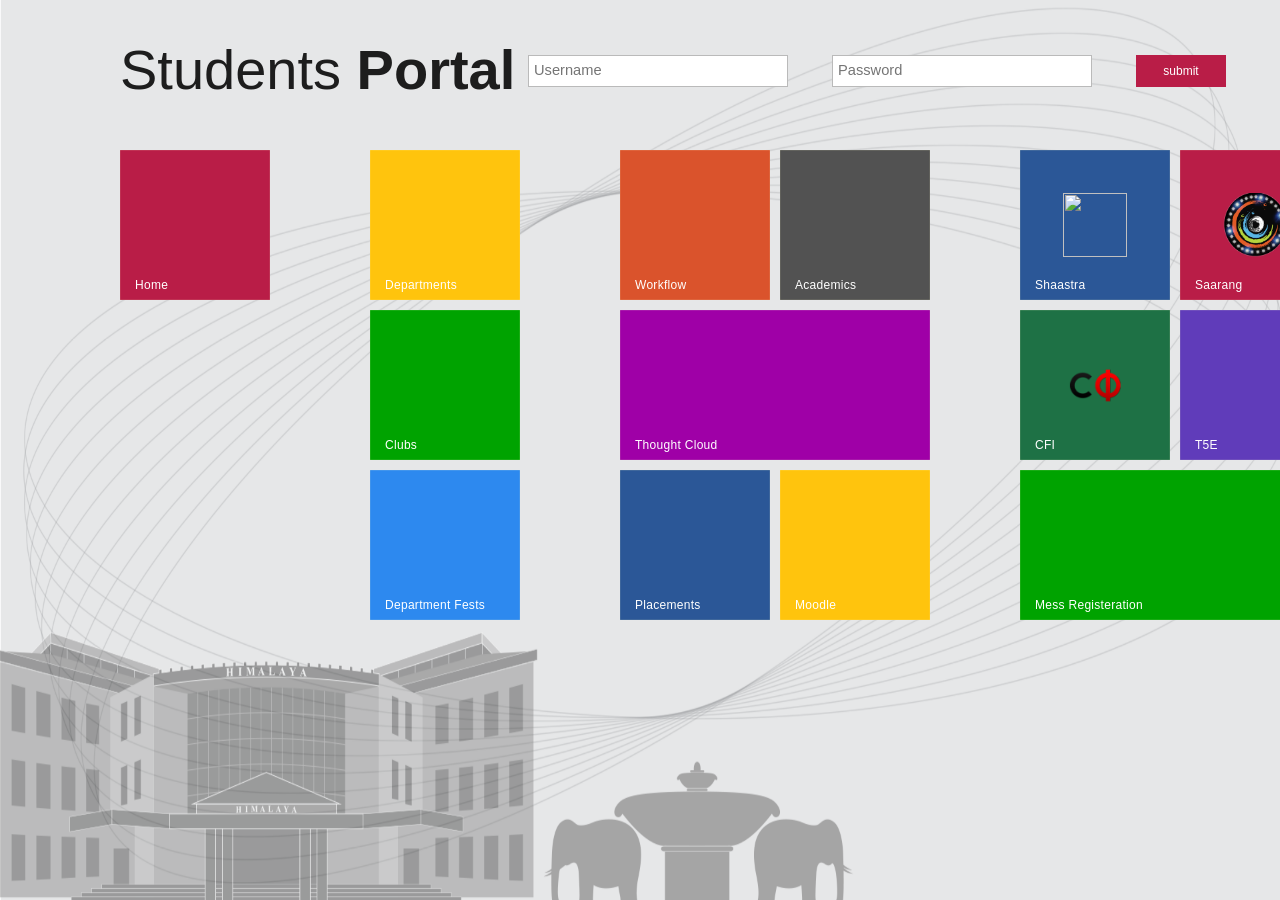
==== commit 62bb5d4f: "lmetrolanding" ====
--- a/landing/metro/index.html
+++ b/landing/metro/index.html
@@ -3,69 +3,133 @@
 <head>
 <meta http-equiv="Content-Type" content="text/html; charset=utf-8" />
 <title>Metro Landing</title>
+
 <link href="css/modern.css" rel="stylesheet">
+
 <link href="css/modern-responsive.css" rel="stylesheet">
 <link href="css/theme-dark.css" rel="stylesheet">
+<link href="css/font-awesome.min.css" rel="stylesheet">
+<link href="css/style.css" rel="stylesheet">
+
+<!--[if IE 7]>
+<link rel="stylesheet" href="css/font-awesome-ie7.min.css">
+<![endif]-->
+<script src="js/jquery-1.8.3.min.js" type="text/javascript"></script> 
+
+
+<script src="js/jquery.localscroll-1.2.7-min.js" type="text/javascript"></script> 
+<script src="js/jquery.scrollTo-1.4.3.1-min.js" type="text/javascript"></script> 
+
+<script type="text/javascript">
+$(document).ready(function() {
+  $('#nav').localScroll({duration:800});
+});
+
+
+</script>
+
+<script text/javascript&quot;>
+$(document).ready(function () {
+$.localScroll.defaults.axis = 'x';
+$.localScroll();
+});
+</script>
 </head>
 
 <body class="metrouicss">
-
-
-<div class="page secondary fixed-header" style="width: 3000px;">
+<img src="images/bgimage.png" class="bg">
+
+<div class="page secondary fixed-header" style="width: 5600px;">
     <div class="page-header ">
         <div class="page-header-content">
+        	<form>
             <div class="user-login">
-                <a href="#">
+              <!--  <a href="#">
                     <div class="name">
-                        <span class="first-name">Yash</span>
-                        <span class="last-name">Murty</span>
+                        <span class="first-name fg-color-darken">Yash</span>
+                        <span class="last-name fg-color-darken">Murty</span>
                     </div>
                     <div class="avatar">
                         <img src="images/fb3.jpg">
                     </div>
-                </a>
-            </div>
-
-            <h1 class="fg-color-black">Students Portal</h1>
+                </a> -->
+				<input class="bg-color-red" type="submit" value="submit" />
+              	</div><!-- user-login -->
+			<div class="user-login">	
+                <div class="input-control password">
+                	<input type="password" class="with-helper" placeholder="Password" />
+                    <button class="helper"></button>
+                </div>
+            </div><!-- user-login -->
+			<div class="user-login">            
+                <div class="input-control text">
+                	<input type="text" class="with-helper" placeholder="Username" />
+                    <button class="icon-search helper"></button>
+                </div>
+            </div><!-- user-login -->
+            
+            </form>
+
+            <h1 class="fg-color-darken" ">Students <strong>Portal</strong></h1>
         </div>
     </div><!-- Header Ends -->
     
     <div class="page-region">
-        <div class="page-region-content tiles" style="width: 4156px;">
-            <div class="tile-group tile-drag" style="width: auto; max-width: 170px;">
+        <div class="page-region-content tiles" style="width: 5600px;"  >
+            <div class="tile-group tile-drag" style="width: auto; max-width: 170px; margin-left:-150px; padding-left:150px;" id="nav">
                 <div class="tile icon bg-color-red outline-color-red" style="">
                     <div class="tile-content">
-                        <img src="images/Mail128.png">
-                    </div>
-                    <div class="brand">
-                        <div class="badge">1</div>
+                        <i class="icon-home"></i>
+                    </div>
+                    <div class="brand">
+                        <div class="badge"> <i class="icon-bookmark"></i></div>
                         <div class="name">Home</div>
                     </div>
                 </div>
+                
+                </div><!-- Column 1 ends here-->
+                
+                <div class="tile-group tile-drag" style="width: auto; max-width: 170px; margin-left:-0px;; padding-left:150px;" id="nav">
+                <a href="#departments" >	
                 <div class="tile icon bg-color-yellow outline-color-yellow" style="">
                     <div class="tile-content">
-                        <img src="images/Mail128.png">
-                    </div>
-                    <div class="brand">
-                        <div class="badge">2</div>
-                        <div class="name">Shortcut</div>
-                    </div>
-                </div>
-                <div class="tile icon bg-color-green outline-color-green" style="">
-                    <div class="tile-content">
-                        <img src="images/Mail128.png">
-                    </div>
-                    <div class="brand">
-                        <div class="badge">3</div>
-                        <div class="name">Shortcut</div>
-                    </div>
-                </div>
+                        <i class="icon-building"></i>
+                    </div>
+                    <div class="brand">
+                        <div class="badge"> <i class="icon-double-angle-right"></i></div>
+                        <div class="name">Departments</div>
+                    </div>
+                </div>
+                </a>
+                <a href="#clubs">
+                <div class="tile icon bg-color-green outline-color-green" style="">
+                    <div class="tile-content">
+                        <i class="icon-group"></i>
+                    </div>
+                    <div class="brand">
+                        <div class="badge"> <i class="icon-double-angle-right"></i></div>
+                        <div class="name">Clubs</div>
+                    </div>
+                </div></a>
+                <a href="#departmentfests">
+                <div class="tile icon bg-color-blue outline-color-blue" style="">
+                    <div class="tile-content">
+                        <i class="icon-magic"></i>
+                    </div>
+                    <div class="brand">
+                        <span class="name">Department Fests</span>
+                        
+                    </div>
+                </div>
+                </a>
+                
                 </div><!-- Column 1 ends here-->
-                
-            <div class="tile-group tile-drag" style="width: auto; max-width: 320px;">
+            
+                
+            <div class="tile-group tile-drag" style="width: auto; max-width: 320px; margin-left:150px;">
                 <div class="tile icon bg-color-orangeDark outline-color-orangeDark" style="">
                     <div class="tile-content">
-                        <img src="images/Mail128.png">
+                        <i class="icon-briefcase"></i>
                     </div>
                     <div class="brand">
                         <div class="badge"></div>
@@ -75,7 +139,7 @@
                 
                 <div class="tile icon bg-color-grayDark outline-color-grayDark" style="">
                     <div class="tile-content">
-                        <img src="images/Mail128.png">
+                        <i class="icon-book"></i>
                     </div>
                     <div class="brand">
                         <div class="badge"></div>
@@ -85,7 +149,7 @@
                 
                 <div class="tile double icon bg-color-pink outline-color-pink" style="">
                     <div class="tile-content">
-                        <img src="images/Mail128.png" alt="">
+                        <i class="icon-cloud"></i>
                     </div>
                     <div class="brand">
                         <span class="name">Thought Cloud</span>
@@ -94,7 +158,7 @@
                 </div>
                 <div class="tile icon bg-color-blueDark outline-color-blueDark" style="">
                     <div class="tile-content">
-                        <img src="images/Mail128.png">
+                        <i class="icon-globe"></i>
                     </div>
                     <div class="brand">
                         <div class="badge"></div>
@@ -103,11 +167,11 @@
                 </div>
                 <div class="tile icon bg-color-yellow outline-color-yellow" style="">
                     <div class="tile-content">
-                        <img src="images/Mail128.png">
-                    </div>
-                    <div class="brand">
-                        <div class="badge"></div>
-                        <div class="name">T5E</div>
+                        <i class="icon-print"></i>
+                    </div>
+                    <div class="brand">
+                        <div class="badge"></div>
+                        <div class="name">Moodle</div>
                     </div>
                 </div>
                 </div><!-- Column 2 ends here-->
@@ -118,7 +182,7 @@
                 
                 <div class="tile icon bg-color-blueDark outline-color-blueDark" style="">
                     <div class="tile-content">
-                        <img src="images/Mail128.png">
+                        <img src="images/dice.png">
                     </div>
                     <div class="brand">
                         <div class="badge"></div>
@@ -127,7 +191,7 @@
                 </div>
                 <div class="tile icon bg-color-red outline-color-red" style="">
                     <div class="tile-content">
-                        <img src="images/Mail128.png">
+                        <img src="images/logo.png">
                     </div>
                     <div class="brand">
                         <div class="badge"></div>
@@ -135,9 +199,9 @@
                     </div>
                 </div>
                 
-                <div class="tile icon bg-color-greenLight outline-color-greenLight" style="">
-                    <div class="tile-content">
-                        <img src="images/Mail128.png">
+                <div class="tile icon bg-color-greenDark outline-color-greenDark" style="">
+                    <div class="tile-content">
+                        <img src="images/cfi.png">
                     </div>
                     <div class="brand">
                         <div class="badge"></div>
@@ -146,20 +210,20 @@
                 </div>
                 <div class="tile icon bg-color-purple outline-color-purple" style="">
                     <div class="tile-content">
-                        <img src="images/Mail128.png">
-                    </div>
-                    <div class="brand">
-                        <div class="badge"></div>
-                        <div class="name">C-Tides</div>
-                    </div>
-                </div>
-                <div class="tile double icon bg-color-blue outline-color-blue" style="">
-                    <div class="tile-content">
-                        <img src="images/Mail128.png" alt="">
-                    </div>
-                    <div class="brand">
-                        <span class="name">Department Fests</span>
-                        
+                        <i class="icon-rss"></i>
+                    </div>
+                    <div class="brand">
+                        <div class="badge"></div>
+                        <div class="name">T5E</div>
+                    </div>
+                </div>
+                
+                <div class="tile double icon bg-color-green outline-color-green" style="">
+                    <div class="tile-content">
+                        <i class="icon-food"></i>
+                    </div>
+                    <div class="brand">
+                        <div class="name">Mess Registeration</div>
                     </div>
                 </div>
                 </div><!-- Column 3 ends here-->
@@ -168,18 +232,9 @@
 	<div class="tile-group tile-drag" style="width: auto; max-width: 320px;">
                 
                 
-                <div class="tile double icon bg-color-yellow outline-color-yellow" style="">
-                    <div class="tile-content">
-                        <img src="images/Mail128.png" alt="">
-                    </div>
-                    <div class="brand">
-                        <span class="name">Mess Registeration</span>
-                        
-                    </div>
-                </div>
-                <div class="tile icon bg-color-green outline-color-green" style="">
-                    <div class="tile-content">
-                        <img src="images/Mail128.png">
+                <div class="tile icon bg-color-green outline-color-green" style="">
+                    <div class="tile-content">
+                        <i class="icon-search"></i>
                     </div>
                     <div class="brand">
                         <div class="badge"></div>
@@ -188,7 +243,7 @@
                 </div>
                 <div class="tile icon bg-color-blue outline-color-blue" style="">
                     <div class="tile-content">
-                        <img src="images/Mail128.png">
+                        <i class="icon-bullhorn"></i>
                     </div>
                     <div class="brand">
                         <div class="badge"></div>
@@ -196,56 +251,531 @@
                     </div>
                 </div>
                 
+                <div class="tile icon bg-color-pink outline-color-pink" style="">
+                    <div class="tile-content">
+                        <i class="icon-certificate"></i>
+                    </div>
+                    <div class="brand">
+                        <div class="badge"></div>
+                        <div class="name">Executive Wing</div>
+                    </div>
+                </div>
+                <div class="tile icon bg-color-orangeDark outline-color-orangeDark" style="">
+                <div class="tile-content">
+             	       <i class="icon-download-alt"></i>
+                    </div>
+                    <div class="brand">
+                        <div class="badge"></div>
+                        <div class="name">Downloads</div>
+                    </div>
+                </div>
+                <a href="http://sports.iitm.ac.in/">
+                <div class="tile icon bg-color-blueDark outline-color-blueDark" style="">
+                <div class="tile-content">
+             	       <i class="icon-flag"></i>
+                    </div>
+                    <div class="brand">
+                        <div class="badge"></div>
+                        <div class="name">Sports</div>
+                    </div>
+                </div></a>
+                <a href="http://nptel.iitm.ac.in/">
+                <div class="tile icon bg-color-greenDark outline-color-greenDark" style="">
+                <div class="tile-content">
+             	       <i class="icon-desktop"></i>
+                    </div>
+                    <div class="brand">
+                        <div class="badge"></div>
+                        <div class="name">NPTEL</div>
+                    </div>
+                </div></a>
+                
+                </div><!-- column 4 ends here-->
+                
+                <div class="tile-group tile-drag" style="width: auto; max-width: 320px;">
+                <a href="http://alumni.iitm.ac.in/">
+                <div class="tile icon bg-color-blueDark outline-color-blueDark" style="">
+                    <div class="tile-content">
+                        <i class="icon-globe"></i>
+                    </div>
+                    <div class="brand">
+                        <div class="badge"></div>
+                        <div class="name">Alumni</div>
+                    </div>
+                </div>
+                </a>
+                <a href="http://cc.iitm.ac.in/">
+                <div class="tile icon bg-color-orangeDark outline-color-orangeDark" style="">
+                    <div class="tile-content">
+                        <i class="icon-laptop"></i>
+                    </div>
+                    <div class="brand">
+                        <div class="badge"></div>
+                        <div class="name">Computer Center</div>
+                    </div>
+                </div>
+                </a>
+                <a href="http://ccw.iitm.ac.in/">
+                <div class="tile icon bg-color-greenLight outline-color-greenLight" style="">
+                    <div class="tile-content">
+                        <i class="icon-book"></i>
+                    </div>
+                    <div class="brand">
+                        <div class="badge"></div>
+                        <div class="name">CCW</div>
+                    </div>
+                </div>
+                </a>
+                <a href="http://hospital.iitm.ac.in">
+                <div class="tile icon bg-color-red outline-color-red" style="">
+                    <div class="tile-content">
+                        <i class="icon-hospital"></i>
+                    </div>
+                    <div class="brand">
+                        <div class="badge"></div>
+                        <div class="name">Institute Hospital</div>
+                    </div>
+                </div>
+  				<a href="http://icandsr.iitm.ac.in/">
                 <div class="tile icon bg-color-purple outline-color-purple" style="">
                     <div class="tile-content">
-                        <img src="images/Mail128.png">
-                    </div>
-                    <div class="brand">
-                        <div class="badge"></div>
-                        <div class="name">Executive Wing</div>
-                    </div>
-                </div>
-                <div class="tile icon bg-color-orangeDark outline-color-orangeDark" style="">
-                    <div class="tile-content">
-                        <img src="images/Mail128.png">
-                    </div>
-                    <div class="brand">
-                        <div class="badge"></div>
-                        <div class="name">Downloads</div>
-                    </div>
-                </div>
-                </div><!-- column 4 ends here-->
-                
-                <div class="tile-group tile-drag" style="width: auto; max-width: 170px;">
-                <div class="tile icon bg-color-blueDark outline-color-blueDark" style="">
-                    <div class="tile-content">
-                        <img src="images/Mail128.png">
-                    </div>
-                    <div class="brand">
-                        <div class="badge">1</div>
+                        <i class="icon-money"></i>
+                    </div>
+                    <div class="brand">
+                        <div class="badge"></div>
+                        <div class="name">IC & SR</div>
+                    </div>
+                </div>
+                <a href="http://www.oir.iitm.ac.in/">
+                <div class="tile icon bg-color-yellow outline-color-yellow" style="">
+                    <div class="tile-content">
+                        <i class="icon-globe"></i>
+                    </div>
+                    <div class="brand">
+                        <div class="badge"></div>
+                        <div class="name">OIR</div>
+                    </div>
+                </div>
+                
+  
+  
+  
+                
+                </div><!-- Column 5 ends here-->
+    
+                
+                
+                <div class="tile-group tile-drag" style="width: auto; max-width: 170px; margin-left:-80px; padding-left:100px;">
+                
+                <div class="tile icon bg-color-blue outline-color-blue" style="">
+                    <div class="tile-content">
+                        <i class="icon-wrench"></i>
+                    </div>
+                    <div class="brand">
+                        <div class="badge"></div>
                         <div class="name">Tech-Soc</div>
                     </div>
                 </div>
+                
                 <div class="tile icon bg-color-pink outline-color-pink" style="">
                     <div class="tile-content">
-                        <img src="images/Mail128.png">
-                    </div>
-                    <div class="brand">
-                        <div class="badge">2</div>
+                        <i class="icon-barcode"></i>
+                    </div>
+                    <div class="brand">
+                        <div class="badge"></div>
                         <div class="name">Lit-Soc</div>
                     </div>
                 </div>
                 <div class="tile icon bg-color-green outline-color-green" style="">
                     <div class="tile-content">
-                        <img src="images/Mail128.png">
+                        <i class="icon-trophy"></i>
                     </div>
                     <div class="brand">
                         <div class="badge"></div>
                         <div class="name">Schroeter</div>
                     </div>
                 </div>
-                </div><!-- Column 5 ends here-->
+                </div>
+               <!-- Column 6 ends here-->
             
+            	
+                <div class="tile-group tile-drag" style="width: auto; max-width: 1020px; margin-left:0px; padding-left:100px;">
+                <a id="departments">
+                <div class="tile icon bg-color-blueDark outline-color-blueDark" style="">
+                    <div class="tile-content">
+                        <i class="icon-fighter-jet"></i>
+                    </div>
+                    <div class="brand">
+                        <div class="badge"></div>
+                        <div class="name">Aerospace</div>
+                    </div>
+                </div></a>
+                <a href="http://apm.iitm.ac.in/">	
+                <div class="tile icon bg-color-blueDark outline-color-blueDark" style="">
+                    <div class="tile-content">
+                        <i class="icon-cog"></i>
+                    </div>
+                    <div class="brand">
+                        <div class="badge"></div>
+                        <div class="name">Applied Mechanics</div>
+                    </div>
+                </div></a>
+                
+                <a href="http://www.biotech.iitm.ac.in/">
+                <div class="tile icon bg-color-blueDark outline-color-blueDark" style="">
+                    <div class="tile-content">
+                        <i class="icon-leaf"></i>
+                    </div>
+                    <div class="brand">
+                        <div class="badge"></div>
+                        <div class="name">Biotechnology</div>
+                    </div>
+                </div></a>
+                <a href="http://chem.iitm.ac.in/">
+                <div class="tile icon bg-color-blueDark outline-color-blueDark" style="">
+                    <div class="tile-content">
+                        <i class="icon-beaker"></i>
+                    </div>
+                    <div class="brand">
+                        <div class="badge"></div>
+                        <div class="name">Chemical</div>
+                    </div>
+                </div></a>
+                <a href="http://civil.iitm.ac.in/">
+                <div class="tile icon bg-color-blueDark outline-color-blueDark" style="">
+                    <div class="tile-content">
+                       	<i class="icon-building"></i>
+                    </div>
+                    <div class="brand">
+                        <div class="badge"></div>
+                        <div class="name">Civil</div>
+                    </div>
+                </div></a>
+                           	
+                <a href="http://www.ee.iitm.ac.in/">
+                <div class="tile icon bg-color-blueDark outline-color-blueDark" style="">
+                    <div class="tile-content">
+                        <i class="icon-bolt"></i>
+                    </div>
+                    <div class="brand">
+                        <div class="badge"></div>
+                        <div class="name">Electrical</div>
+                    </div>
+                </div></a>
+                <a href="http://ed.iitm.ac.in/">
+                <div class="tile icon bg-color-blueDark outline-color-blueDark" style="">
+                    <div class="tile-content">
+                        <i class="icon-edit"></i>
+                    </div>
+                    <div class="brand">
+                        <div class="badge"></div>
+                        <div class="name">Engineering Design</div>
+                    </div>
+                </div></a>
+                <a href="http://www.hss.iitm.ac.in/">                
+                <div class="tile icon bg-color-blueDark outline-color-blueDark" style="">
+                    <div class="tile-content">
+                        <i class="icon-user"></i>
+                    </div>
+                    <div class="brand">
+                        <div class="badge"></div>
+                        <div class="name">Humanitities</div>
+                    </div>
+                </div></a>
+                <a href="http://www.doms.iitm.ac.in">
+                <div class="tile icon bg-color-blueDark outline-color-blueDark" style="">
+                    <div class="tile-content">
+                        <i class="icon-calendar"></i>
+                    </div>
+                    <div class="brand">
+                        <div class="badge"></div>
+                        <div class="name">Management Studies</div>
+                    </div>
+                </div></a>
+                <a href="http://mat.iitm.ac.in/">
+                <div class="tile icon bg-color-blueDark outline-color-blueDark" style="">
+                    <div class="tile-content">
+                        <i class="icon-qrcode"></i>
+                    </div>
+                    <div class="brand">
+                        <div class="badge"></div>
+                        <div class="name">Mathematics</div>
+                    </div>
+                </div></a>
+                <a href="http://mech.iitm.ac.in/">
+                <div class="tile icon bg-color-blueDark outline-color-blueDark" style="">
+                    <div class="tile-content">
+                        <i class="icon-cogs"></i>
+                    </div>
+                    <div class="brand">
+                        <div class="badge"></div>
+                        <div class="name">Mechanical</div>
+                    </div>
+                </div></a>
+                <a href="http://mme.iitm.ac.in/">
+                <div class="tile icon bg-color-blueDark outline-color-blueDark" style="">
+                    <div class="tile-content">
+                        <i class="icon-fire"></i>
+                    </div>
+                    <div class="brand">
+                        <div class="badge"></div>
+                        <div class="name">Metallurgy</div>
+                    </div>
+                </div></a>
+                <a href="http://oec.iitm.ac.in/">
+                <div class="tile icon bg-color-blueDark outline-color-blueDark" style="">
+                    <div class="tile-content">
+                        <i class="icon-tint"></i>
+                    </div>
+                    <div class="brand">
+                        <div class="badge"></div>
+                        <div class="name">Ocean Engineering</div>
+                    </div>
+                </div></a>
+                <a href="https://www.physics.iitm.ac.in/">
+                <div class="tile icon bg-color-blueDark outline-color-blueDark" style="">
+                    <div class="tile-content">
+                        <i class="icon-dashboard"></i>
+                    </div>
+                    <div class="brand">
+                        <div class="badge"></div>
+                        <div class="name">Physics</div>
+                    </div>
+                </div></a>
+            	</div><!-- Column 7 End departments -->
+                
+                <div class="tile-group tile-drag" style="width: auto; max-width: 1020px; margin-left:-150px; padding-left:100px;">
+                <a name="clubs">
+                <a href="http://www.astro.iitm.ac.in">
+                <div class="tile icon bg-color-green outline-color-green" style="">
+                    <div class="tile-content">
+                        <i class="icon-search"></i>
+                    </div>
+                    <div class="brand">
+                        <div class="badge"></div>
+                        <div class="name">Astronomy</div>
+                    </div>
+                </div></a></a>
+                <a href="http://cfi.iitm.ac.in/">	
+                <div class="tile icon bg-color-green outline-color-green" style="">
+                    <div class="tile-content">
+                        <img src="images/cfi.png">
+                    </div>
+                    <div class="brand">
+                        <div class="badge"></div>
+                        <div class="name">Center For Innovation</div>
+                    </div>
+                </div></a>
+                <a href="http://csie.iitm.ac.in/">
+                <div class="tile icon bg-color-green outline-color-green" style="">
+                    <div class="tile-content">
+                        <i class="icon-plane"></i>
+                    </div>
+                    <div class="brand">
+                        <div class="badge"></div>
+                        <div class="name">Socail Innovation</div>
+                    </div>
+                </div>	</a>
+                <a href="http://csc.iitm.ac.in/">
+                <div class="tile icon bg-color-green outline-color-green" style="">
+                    <div class="tile-content">
+                        <i class="icon-plane"></i>
+                    </div>
+                    <div class="brand">
+                        <div class="badge"></div>
+                        <div class="name">China Studies Center</div>
+                    </div>
+                </div>	</a>
+                <a href="http://eml.iitm.ac.in/jan23.html">
+                <div class="tile icon bg-color-green outline-color-green" style="">
+                    <div class="tile-content">
+                        <i class="icon-plane"></i>
+                    </div>
+                    <div class="brand">
+                        <div class="badge"></div>
+                        <div class="name">Extra Mural Lectures</div>
+                    </div>
+                </div>	</a>
+                <a href="http://hindi.iitm.ac.in/">
+                <div class="tile icon bg-color-green outline-color-green" style="">
+                    <div class="tile-content">
+                        <i class="icon-plane"></i>
+                    </div>
+                    <div class="brand">
+                        <div class="badge"></div>
+                        <div class="name">Hindi Club</div>
+                    </div>
+                </div>	</a>
+                <a href="http://www.icon.iitm.ac.in/">
+                <div class="tile icon bg-color-green outline-color-green" style="">
+                    <div class="tile-content">
+                        <i class="icon-plane"></i>
+                    </div>
+                    <div class="brand">
+                        <div class="badge"></div>
+                        <div class="name">DOMS Sports</div>
+                    </div>
+                </div>	</a>
+                <a href="http://iitmsat.iitm.ac.in/">
+                <div class="tile icon bg-color-green outline-color-green" style="">
+                    <div class="tile-content">
+                        <i class="icon-plane"></i>
+                    </div>
+                    <div class="brand">
+                        <div class="badge"></div>
+                        <div class="name">IITMSAT</div>
+                    </div>
+                </div>	</a>
+                <a href="http://www.ivil.iitm.ac.in/">
+                <div class="tile icon bg-color-green outline-color-green" style="">
+                    <div class="tile-content">
+                        <i class="icon-plane"></i>
+                    </div>
+                    <div class="brand">
+                        <div class="badge"></div>
+                        <div class="name">iVIL</div>
+                    </div>
+                </div>	</a>
+                <a href="http://www.nss.iitm.ac.in/">
+                <div class="tile icon bg-color-green outline-color-green" style="">
+                    <div class="tile-content">
+                        <i class="icon-plane"></i>
+                    </div>
+                    <div class="brand">
+                        <div class="badge"></div>
+                        <div class="name">NSS</div>
+                    </div>
+                </div>	</a>
+                <a href="http://reflections.iitm.ac.in/">
+                <div class="tile icon bg-color-green outline-color-green" style="">
+                    <div class="tile-content">
+                        <i class="icon-plane"></i>
+                    </div>
+                    <div class="brand">
+                        <div class="badge"></div>
+                        <div class="name">Dhruva</div>
+                    </div>
+                </div>	</a>
+                <a href="http://snet.iitm.ac.in/">
+                <div class="tile icon bg-color-green outline-color-green" style="">
+                    <div class="tile-content">
+                        <i class="icon-plane"></i>
+                    </div>
+                    <div class="brand">
+                        <div class="badge"></div>
+                        <div class="name">S-Net</div>
+                    </div>
+                </div>	</a>
+                <a href="http://vsc.iitm.ac.in/">
+                <div class="tile icon bg-color-green outline-color-green" style="">
+                    <div class="tile-content">
+                        <i class="icon-plane"></i>
+                    </div>
+                    <div class="brand">
+                        <div class="badge"></div>
+                        <div class="name">Vivekananda Study Circle</div>
+                    </div>
+                </div></a>
+                </div><!-- Column 8 End Clubs -->
+                </a>
+                
+                <div class="tile-group tile-drag" style="width: auto; max-width: 620px; margin-left:-150px; padding-left:100px;">
+                <a name="departmentfests">
+                <a href="http://amalgam.iitm.ac.in/">
+                <div class="tile icon bg-color-blue outline-color-blue" style="">
+                    <div class="tile-content">
+                        <i class="icon-plane"></i>
+                    </div>
+                    <div class="brand">
+                        <div class="badge"></div>
+                        <div class="name">Amalgam</div>
+                    </div>
+                </div></a></a>
+                <a href="">	
+                <div class="tile icon bg-color-blue outline-color-blue" style="">
+                    <div class="tile-content">
+                        <i class="icon-plane"></i>
+                    </div>
+                    <div class="brand">
+                        <div class="badge"></div>
+                        <div class="name">BioFest</div>
+                    </div>
+                </div></a>
+                <a href="">
+                <div class="tile icon bg-color-blue outline-color-blue" style="">
+                    <div class="tile-content">
+                        <i class="icon-plane"></i>
+                    </div>
+                    <div class="brand">
+                        <div class="badge"></div>
+                        <div class="name">CEA Fest</div>
+                    </div>
+                </div>	</a>
+                <a href="">
+                <div class="tile icon bg-color-blue outline-color-blue" style="">
+                    <div class="tile-content">
+                        <i class="icon-plane"></i>
+                    </div>
+                    <div class="brand">
+                        <div class="badge"></div>
+                        <div class="name">Exebit</div>
+                    </div>
+                </div>	</a>
+                <a href="http://genesis.iitm.ac.in/">
+                <div class="tile icon bg-color-blue outline-color-blue" style="">
+                    <div class="tile-content">
+                        <i class="icon-plane"></i>
+                    </div>
+                    <div class="brand">
+                        <div class="badge"></div>
+                        <div class="name">Genesis | C-Tides</div>
+                    </div>
+                </div>	</a>
+                <a href="">
+                <div class="tile icon bg-color-blue outline-color-blue" style="">
+                    <div class="tile-content">
+                        <i class="icon-plane"></i>
+                    </div>
+                    <div class="brand">
+                        <div class="badge"></div>
+                        <div class="name">Chemclave</div>
+                    </div>
+                </div>	</a>
+                <a href="http://samanvay.iitm.ac.in/">
+                <div class="tile icon bg-color-blue outline-color-blue" style="">
+                    <div class="tile-content">
+                        <i class="icon-plane"></i>
+                    </div>
+                    <div class="brand">
+                        <div class="badge"></div>
+                        <div class="name">Samanvay</div>
+                    </div>
+                </div>	</a>
+                <a href="http://wavez.iitm.ac.in/2012/index.html">
+                <div class="tile icon bg-color-blue outline-color-blue" style="">
+                    <div class="tile-content">
+                        <i class="icon-plane"></i>
+                    </div>
+                    <div class="brand">
+                        <div class="badge"></div>
+                        <div class="name">Wavez</div>
+                    </div>
+                </div>	</a>
+                
+                <a href="">
+                <div class="tile icon bg-color-blue outline-color-blue" style="">
+                    <div class="tile-content">
+                        <i class="icon-plane"></i>
+                    </div>
+                    <div class="brand">
+                        <div class="badge"></div>
+                        <div class="name">International Day</div>
+                    </div>
+                </div>	</a>
+                
+                
+                </div><!-- Column 9 End Department Festivals -->
+                
                 
 </body>
 </html>
--- a/landing/metro/css/modern.css
+++ b/landing/metro/css/modern.css
@@ -602,6 +602,16 @@
 Icon Set:	IcoMoon - Free -- http://keyamoon.com/icomoon/
 License:	CC BY-SA 3.0 -- http://creativecommons.org/licenses/by-sa/3.0/
 */
+@font-face{
+  font-family:'FontAwesome';
+  src:url('../font/fontawesome-webfont.eot?v=3.0.1');
+  src:url('../font/fontawesome-webfont.eot?#iefix&v=3.0.1') format('embedded-opentype'),
+  url('../font/fontawesome-webfont.woff?v=3.0.1') format('woff'),
+  url('../font/fontawesome-webfont.ttf?v=3.0.1') format('truetype');
+  font-weight:normal;
+  font-style:normal }
+
+/*
 @font-face {
   font-family: 'iconFont';
   src: url('../fonts/iconFont.eot');
@@ -609,7 +619,9 @@
   font-weight: normal;
   font-style: normal;
 }
+*/
 /* Use the following CSS code if you want to use data attributes for inserting your icons */
+
 [data-icon]:before {
   font-family: 'iconFont';
   content: attr(data-icon);
@@ -622,6 +634,7 @@
   border: 1px transparent solid;
 }
 /* Use the following CSS code if you want to have a class per icon */
+/*
 [class^="icon-"]:before,
 [class*=" icon-"]:before {
   font-family: 'iconFont';
@@ -1740,6 +1753,7 @@
 .icon-chart-alt:before {
   content: "\e168";
 }
+*/
 /*
  * Metro UI CSS
  * Copyright 2012 Sergey Pimenov
--- a/landing/metro/css/style.css
+++ b/landing/metro/css/style.css
@@ -0,0 +1,37 @@
+@charset "utf-8";
+/* CSS Document */
+
+img.bg {
+  /* Set rules to fill background */
+  min-height: 100%;
+  min-width: 1024px;
+	
+  /* Set up proportionate scaling */
+  width: 100%;
+  height: 101%;
+	
+  /* Set up positioning */
+  position: fixed;
+  top: 0;
+  left: 0;
+}
+/* float clearing for IE6 */
+* html .clearfix{
+  height: 1%;
+  overflow: visible;
+}
+ 
+/* float clearing for IE7 */
+*+html .clearfix{
+  min-height: 1%;
+}
+ 
+/* float clearing for everyone else */
+.clearfix:after{
+  clear: both;
+  content: ".";
+  display: block;
+  height: 0;
+  visibility: hidden;
+  font-size: 0;
+}
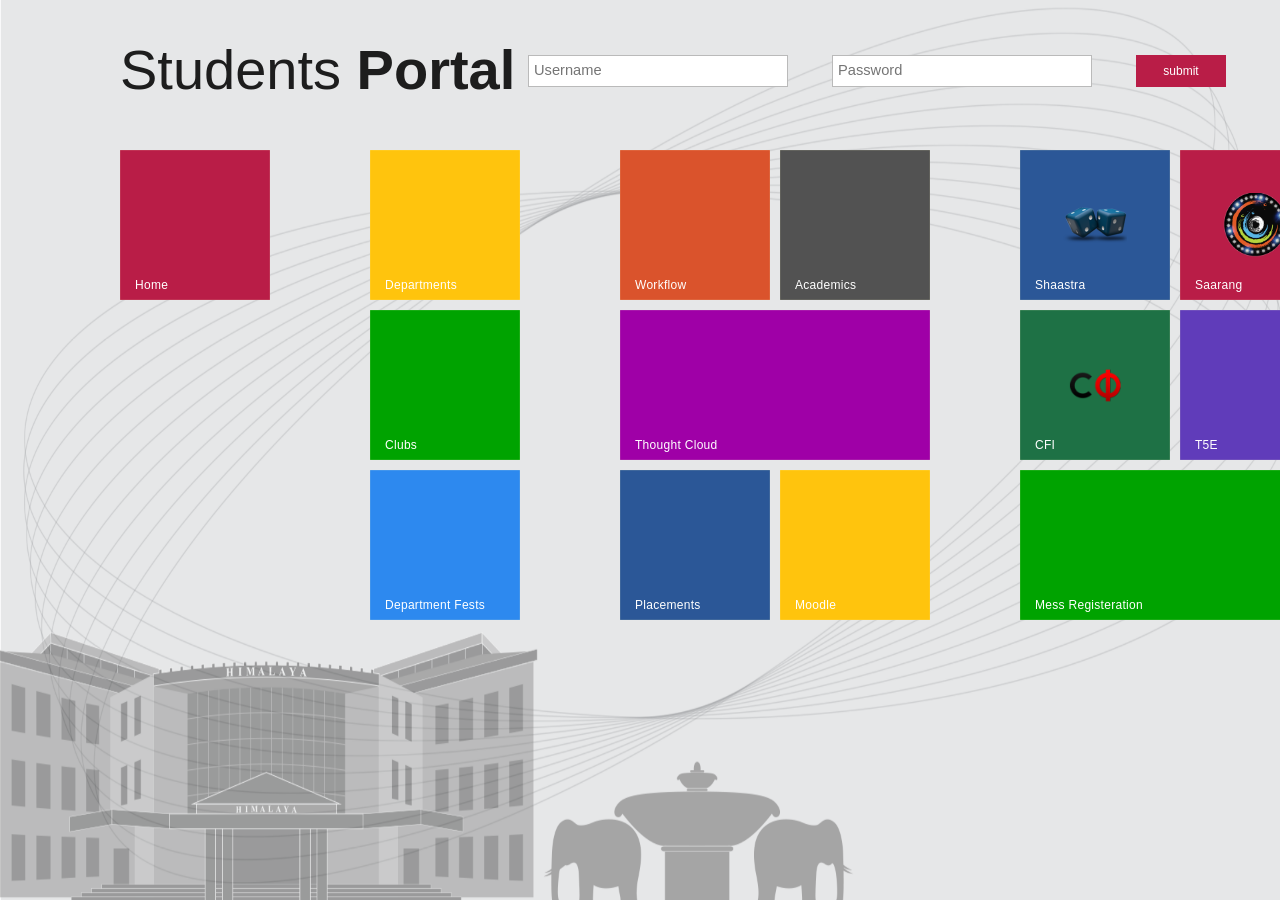
==== commit 244606fa: "Metro" ====
--- a/landing/metro/index.html
+++ b/landing/metro/index.html
@@ -77,6 +77,7 @@
     <div class="page-region">
         <div class="page-region-content tiles" style="width: 5600px;"  >
             <div class="tile-group tile-drag" style="width: auto; max-width: 170px; margin-left:-150px; padding-left:150px;" id="nav">
+		<a href="http://students2.iitm.ac.in/">
                 <div class="tile icon bg-color-red outline-color-red" style="">
                     <div class="tile-content">
                         <i class="icon-home"></i>
@@ -86,7 +87,7 @@
                         <div class="name">Home</div>
                     </div>
                 </div>
-                
+                </a>
                 </div><!-- Column 1 ends here-->
                 
                 <div class="tile-group tile-drag" style="width: auto; max-width: 170px; margin-left:-0px;; padding-left:150px;" id="nav">
@@ -127,7 +128,8 @@
             
                 
             <div class="tile-group tile-drag" style="width: auto; max-width: 320px; margin-left:150px;">
-                <div class="tile icon bg-color-orangeDark outline-color-orangeDark" style="">
+		<a href="https://workflow.iitm.ac.in/student/">	                
+		<div class="tile icon bg-color-orangeDark outline-color-orangeDark" style="">
                     <div class="tile-content">
                         <i class="icon-briefcase"></i>
                     </div>
@@ -136,7 +138,8 @@
                         <div class="name">Workflow</div>
                     </div>
                 </div>
-                
+                </a>
+		<a href="http://academic.iitm.ac.in/">
                 <div class="tile icon bg-color-grayDark outline-color-grayDark" style="">
                     <div class="tile-content">
                         <i class="icon-book"></i>
@@ -146,7 +149,8 @@
                         <div class="name">Academics</div>
                     </div>
                 </div>
-                
+                </a>
+		<a href="http://students2.iitm.ac.in/forum/">
                 <div class="tile double icon bg-color-pink outline-color-pink" style="">
                     <div class="tile-content">
                         <i class="icon-cloud"></i>
@@ -156,6 +160,8 @@
                         
                     </div>
                 </div>
+		</a>
+		<a href="http://placement.iitm.ac.in/">
                 <div class="tile icon bg-color-blueDark outline-color-blueDark" style="">
                     <div class="tile-content">
                         <i class="icon-globe"></i>
@@ -165,6 +171,8 @@
                         <div class="name">Placements</div>
                     </div>
                 </div>
+		</a>
+		<a href="https://courses.iitm.ac.in/">
                 <div class="tile icon bg-color-yellow outline-color-yellow" style="">
                     <div class="tile-content">
                         <i class="icon-print"></i>
@@ -174,12 +182,14 @@
                         <div class="name">Moodle</div>
                     </div>
                 </div>
+		</a>
+
                 </div><!-- Column 2 ends here-->
     
     
     
             <div class="tile-group tile-drag" style="width: auto; max-width: 320px;">
-                
+                <a href="http://www.shaastra.org/">
                 <div class="tile icon bg-color-blueDark outline-color-blueDark" style="">
                     <div class="tile-content">
                         <img src="images/dice.png">
@@ -189,6 +199,8 @@
                         <div class="name">Shaastra</div>
                     </div>
                 </div>
+		</a>
+		<a href="http://www.saarang.org/">
                 <div class="tile icon bg-color-red outline-color-red" style="">
                     <div class="tile-content">
                         <img src="images/logo.png">
@@ -198,7 +210,8 @@
                         <div class="name">Saarang</div>
                     </div>
                 </div>
-                
+                </a>
+		<a href="http://cfi.iitm.ac.in/">
                 <div class="tile icon bg-color-greenDark outline-color-greenDark" style="">
                     <div class="tile-content">
                         <img src="images/cfi.png">
@@ -208,6 +221,8 @@
                         <div class="name">CFI</div>
                     </div>
                 </div>
+		</a>
+		<a href="http://students.iitm.ac.in/thefifthestate/">
                 <div class="tile icon bg-color-purple outline-color-purple" style="">
                     <div class="tile-content">
                         <i class="icon-rss"></i>
@@ -217,7 +232,8 @@
                         <div class="name">T5E</div>
                     </div>
                 </div>
-                
+                </a>
+		<a href="http://students2.iitm.ac.in:3000/">
                 <div class="tile double icon bg-color-green outline-color-green" style="">
                     <div class="tile-content">
                         <i class="icon-food"></i>
@@ -226,12 +242,13 @@
                         <div class="name">Mess Registeration</div>
                     </div>
                 </div>
+		</a>
                 </div><!-- Column 3 ends here-->
     
     
 	<div class="tile-group tile-drag" style="width: auto; max-width: 320px;">
                 
-                
+                <a href="http://students2.iitm.ac.in/student-search.php">
                 <div class="tile icon bg-color-green outline-color-green" style="">
                     <div class="tile-content">
                         <i class="icon-search"></i>
@@ -241,6 +258,8 @@
                         <div class="name">Student Search</div>
                     </div>
                 </div>
+		</a>
+		<a href="#">
                 <div class="tile icon bg-color-blue outline-color-blue" style="">
                     <div class="tile-content">
                         <i class="icon-bullhorn"></i>
@@ -250,7 +269,8 @@
                         <div class="name">SAC</div>
                     </div>
                 </div>
-                
+                </a>
+		<a href="#">
                 <div class="tile icon bg-color-pink outline-color-pink" style="">
                     <div class="tile-content">
                         <i class="icon-certificate"></i>
@@ -260,6 +280,8 @@
                         <div class="name">Executive Wing</div>
                     </div>
                 </div>
+		</a>
+		<a href="#">
                 <div class="tile icon bg-color-orangeDark outline-color-orangeDark" style="">
                 <div class="tile-content">
              	       <i class="icon-download-alt"></i>
@@ -269,6 +291,7 @@
                         <div class="name">Downloads</div>
                     </div>
                 </div>
+		</a		
                 <a href="http://sports.iitm.ac.in/">
                 <div class="tile icon bg-color-blueDark outline-color-blueDark" style="">
                 <div class="tile-content">
@@ -366,7 +389,7 @@
                 
                 
                 <div class="tile-group tile-drag" style="width: auto; max-width: 170px; margin-left:-80px; padding-left:100px;">
-                
+                <a href="#">
                 <div class="tile icon bg-color-blue outline-color-blue" style="">
                     <div class="tile-content">
                         <i class="icon-wrench"></i>
@@ -376,7 +399,8 @@
                         <div class="name">Tech-Soc</div>
                     </div>
                 </div>
-                
+                </a>
+		<a href="#">
                 <div class="tile icon bg-color-pink outline-color-pink" style="">
                     <div class="tile-content">
                         <i class="icon-barcode"></i>
@@ -386,6 +410,8 @@
                         <div class="name">Lit-Soc</div>
                     </div>
                 </div>
+		</a>
+		<a href="#">
                 <div class="tile icon bg-color-green outline-color-green" style="">
                     <div class="tile-content">
                         <i class="icon-trophy"></i>
@@ -395,12 +421,14 @@
                         <div class="name">Schroeter</div>
                     </div>
                 </div>
+		</a>
                 </div>
                <!-- Column 6 ends here-->
             
             	
                 <div class="tile-group tile-drag" style="width: auto; max-width: 1020px; margin-left:0px; padding-left:100px;">
                 <a id="departments">
+		<a href="http://www.ae.iitm.ac.in/index.htm">
                 <div class="tile icon bg-color-blueDark outline-color-blueDark" style="">
                     <div class="tile-content">
                         <i class="icon-fighter-jet"></i>
@@ -410,10 +438,11 @@
                         <div class="name">Aerospace</div>
                     </div>
                 </div></a>
+		</a>
                 <a href="http://apm.iitm.ac.in/">	
                 <div class="tile icon bg-color-blueDark outline-color-blueDark" style="">
                     <div class="tile-content">
-                        <i class="icon-cog"></i>
+                        <i class="icon-link"></i>
                     </div>
                     <div class="brand">
                         <div class="badge"></div>
@@ -569,7 +598,7 @@
                 <a href="http://csie.iitm.ac.in/">
                 <div class="tile icon bg-color-green outline-color-green" style="">
                     <div class="tile-content">
-                        <i class="icon-plane"></i>
+                        <i class="icon-cog"></i>
                     </div>
                     <div class="brand">
                         <div class="badge"></div>
@@ -579,7 +608,7 @@
                 <a href="http://csc.iitm.ac.in/">
                 <div class="tile icon bg-color-green outline-color-green" style="">
                     <div class="tile-content">
-                        <i class="icon-plane"></i>
+                        <i class="icon-cog"></i>
                     </div>
                     <div class="brand">
                         <div class="badge"></div>
@@ -589,7 +618,7 @@
                 <a href="http://eml.iitm.ac.in/jan23.html">
                 <div class="tile icon bg-color-green outline-color-green" style="">
                     <div class="tile-content">
-                        <i class="icon-plane"></i>
+                        <i class="icon-comment-alt"></i>
                     </div>
                     <div class="brand">
                         <div class="badge"></div>
@@ -599,7 +628,7 @@
                 <a href="http://hindi.iitm.ac.in/">
                 <div class="tile icon bg-color-green outline-color-green" style="">
                     <div class="tile-content">
-                        <i class="icon-plane"></i>
+                        <i class="icon-cog"></i>
                     </div>
                     <div class="brand">
                         <div class="badge"></div>
@@ -609,7 +638,7 @@
                 <a href="http://www.icon.iitm.ac.in/">
                 <div class="tile icon bg-color-green outline-color-green" style="">
                     <div class="tile-content">
-                        <i class="icon-plane"></i>
+                        <i class="icon-trophy"></i>
                     </div>
                     <div class="brand">
                         <div class="badge"></div>
@@ -619,7 +648,7 @@
                 <a href="http://iitmsat.iitm.ac.in/">
                 <div class="tile icon bg-color-green outline-color-green" style="">
                     <div class="tile-content">
-                        <i class="icon-plane"></i>
+                        <i class="icon-screenshot"></i>
                     </div>
                     <div class="brand">
                         <div class="badge"></div>
@@ -629,7 +658,7 @@
                 <a href="http://www.ivil.iitm.ac.in/">
                 <div class="tile icon bg-color-green outline-color-green" style="">
                     <div class="tile-content">
-                        <i class="icon-plane"></i>
+                        <i class="icon-book"></i>
                     </div>
                     <div class="brand">
                         <div class="badge"></div>
@@ -639,7 +668,7 @@
                 <a href="http://www.nss.iitm.ac.in/">
                 <div class="tile icon bg-color-green outline-color-green" style="">
                     <div class="tile-content">
-                        <i class="icon-plane"></i>
+                        <i class="icon-random"></i>
                     </div>
                     <div class="brand">
                         <div class="badge"></div>
@@ -649,7 +678,7 @@
                 <a href="http://reflections.iitm.ac.in/">
                 <div class="tile icon bg-color-green outline-color-green" style="">
                     <div class="tile-content">
-                        <i class="icon-plane"></i>
+                        <i class="icon-certificate"></i>
                     </div>
                     <div class="brand">
                         <div class="badge"></div>
@@ -659,7 +688,7 @@
                 <a href="http://snet.iitm.ac.in/">
                 <div class="tile icon bg-color-green outline-color-green" style="">
                     <div class="tile-content">
-                        <i class="icon-plane"></i>
+                        <i class="icon-refresh"></i>
                     </div>
                     <div class="brand">
                         <div class="badge"></div>
@@ -669,7 +698,7 @@
                 <a href="http://vsc.iitm.ac.in/">
                 <div class="tile icon bg-color-green outline-color-green" style="">
                     <div class="tile-content">
-                        <i class="icon-plane"></i>
+                        <i class="icon-spinner"></i>
                     </div>
                     <div class="brand">
                         <div class="badge"></div>
@@ -684,7 +713,7 @@
                 <a href="http://amalgam.iitm.ac.in/">
                 <div class="tile icon bg-color-blue outline-color-blue" style="">
                     <div class="tile-content">
-                        <i class="icon-plane"></i>
+                        <i class="icon-fire"></i>
                     </div>
                     <div class="brand">
                         <div class="badge"></div>
@@ -694,7 +723,7 @@
                 <a href="">	
                 <div class="tile icon bg-color-blue outline-color-blue" style="">
                     <div class="tile-content">
-                        <i class="icon-plane"></i>
+                        <i class="icon-leaf"></i>
                     </div>
                     <div class="brand">
                         <div class="badge"></div>
@@ -704,7 +733,7 @@
                 <a href="">
                 <div class="tile icon bg-color-blue outline-color-blue" style="">
                     <div class="tile-content">
-                        <i class="icon-plane"></i>
+                        <i class="icon-building"></i>
                     </div>
                     <div class="brand">
                         <div class="badge"></div>
@@ -714,7 +743,7 @@
                 <a href="">
                 <div class="tile icon bg-color-blue outline-color-blue" style="">
                     <div class="tile-content">
-                        <i class="icon-plane"></i>
+                        <i class="icon-laptop"></i>
                     </div>
                     <div class="brand">
                         <div class="badge"></div>
@@ -724,7 +753,7 @@
                 <a href="http://genesis.iitm.ac.in/">
                 <div class="tile icon bg-color-blue outline-color-blue" style="">
                     <div class="tile-content">
-                        <i class="icon-plane"></i>
+                        <i class="icon-cog"></i>
                     </div>
                     <div class="brand">
                         <div class="badge"></div>
@@ -734,7 +763,7 @@
                 <a href="">
                 <div class="tile icon bg-color-blue outline-color-blue" style="">
                     <div class="tile-content">
-                        <i class="icon-plane"></i>
+                        <i class="icon-beaker"></i>
                     </div>
                     <div class="brand">
                         <div class="badge"></div>
@@ -744,7 +773,7 @@
                 <a href="http://samanvay.iitm.ac.in/">
                 <div class="tile icon bg-color-blue outline-color-blue" style="">
                     <div class="tile-content">
-                        <i class="icon-plane"></i>
+                        <i class="icon-cog"></i>
                     </div>
                     <div class="brand">
                         <div class="badge"></div>
@@ -754,7 +783,7 @@
                 <a href="http://wavez.iitm.ac.in/2012/index.html">
                 <div class="tile icon bg-color-blue outline-color-blue" style="">
                     <div class="tile-content">
-                        <i class="icon-plane"></i>
+                        <i class="icon-cog"></i>
                     </div>
                     <div class="brand">
                         <div class="badge"></div>
@@ -765,7 +794,7 @@
                 <a href="">
                 <div class="tile icon bg-color-blue outline-color-blue" style="">
                     <div class="tile-content">
-                        <i class="icon-plane"></i>
+                        <i class="icon-globe"></i>
                     </div>
                     <div class="brand">
                         <div class="badge"></div>
